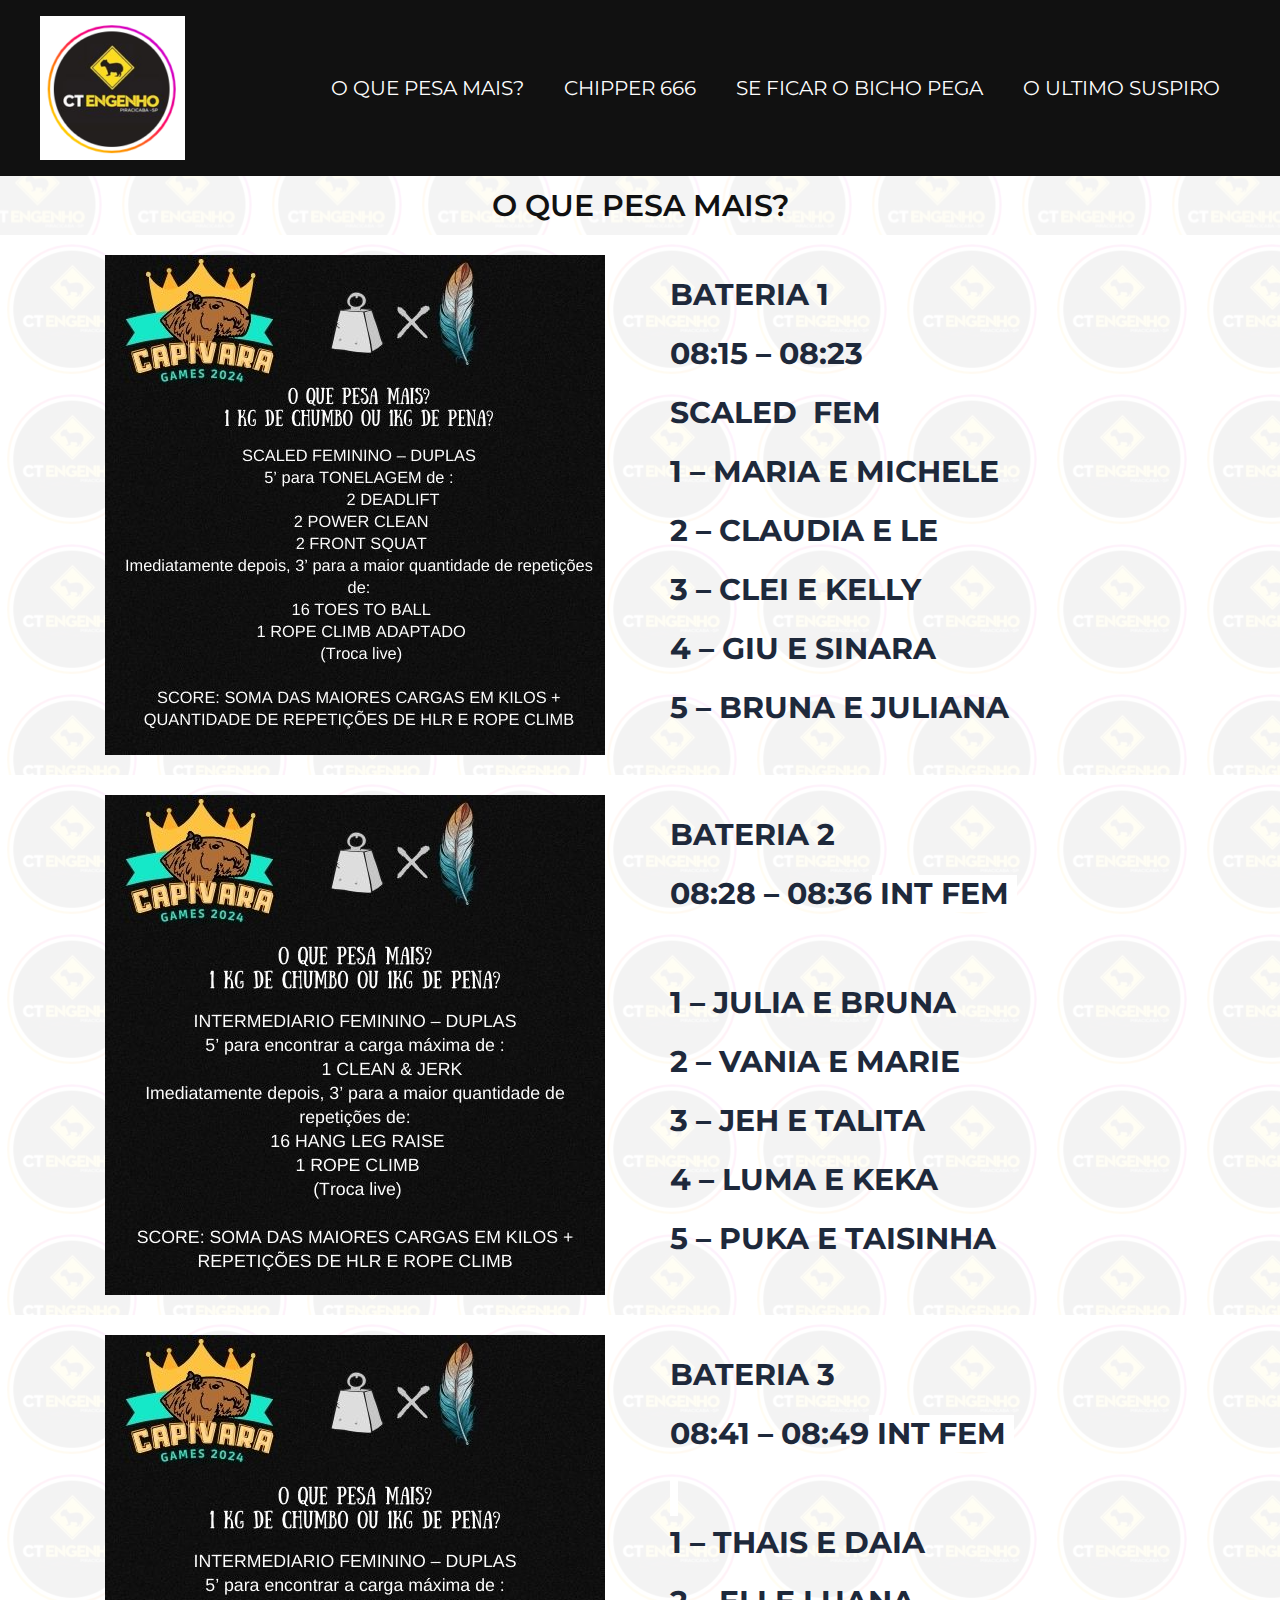
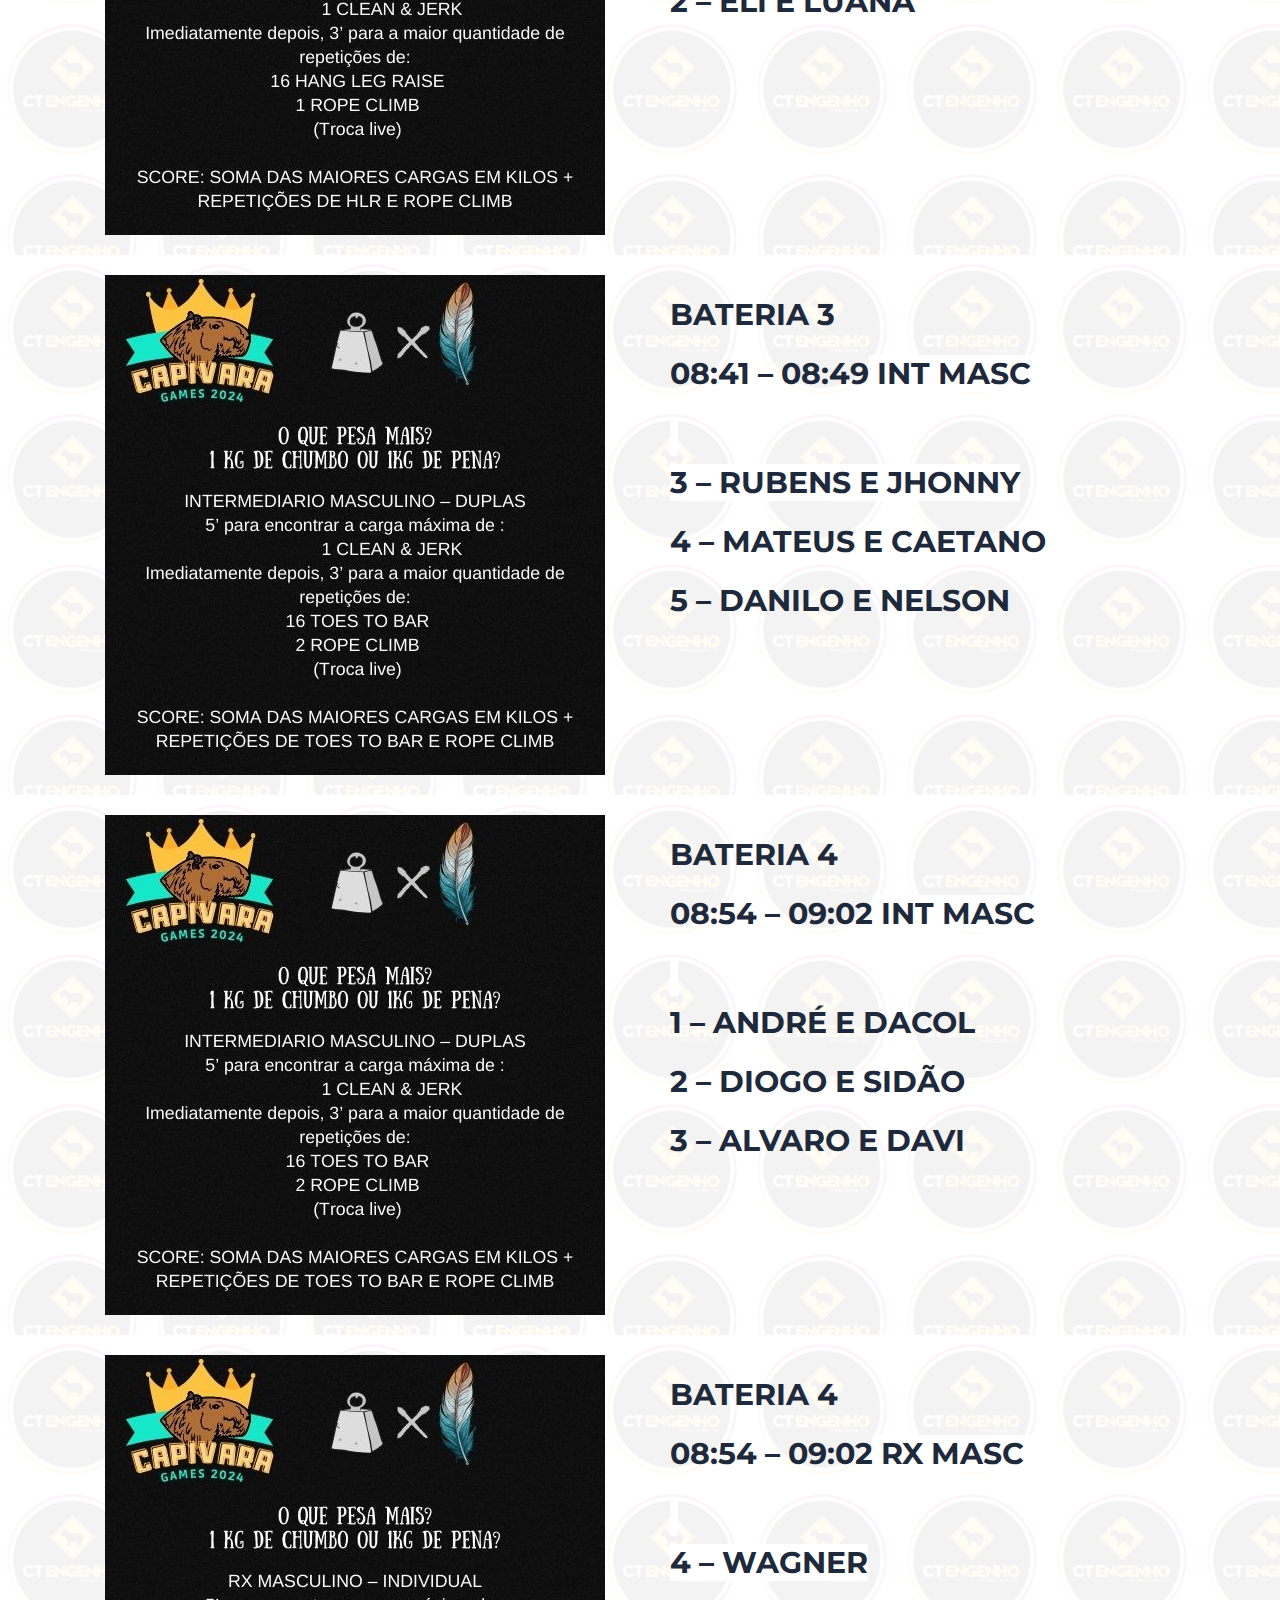
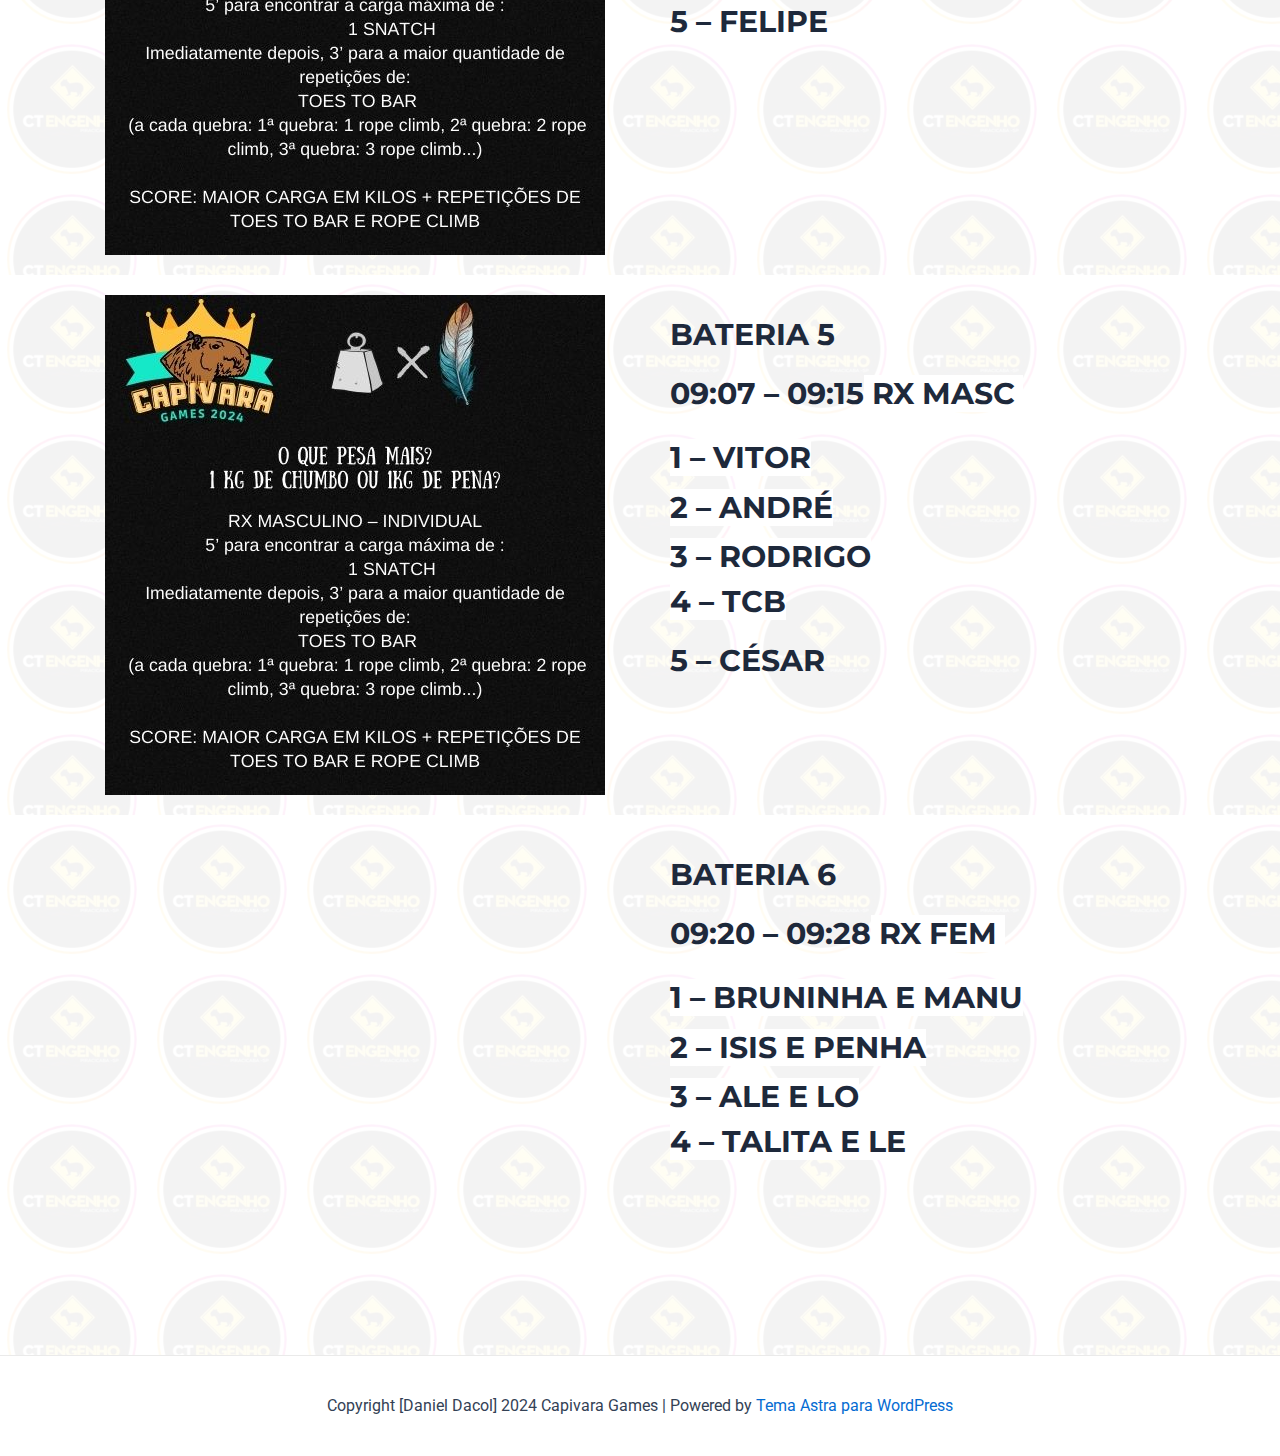
==== localhost:8080/index.html @ 587ab788 "static 2" ====
<!DOCTYPE html>
<html lang="pt-BR">
<head>
<meta charset="UTF-8">
<meta name="viewport" content="width=device-width, initial-scale=1">
	 <link rel="profile" href="https://gmpg.org/xfn/11"> 
	 <title>Capivara Games</title>
<meta name='robots' content='max-image-preview:large' />
<link rel='dns-prefetch' href='http://fonts.googleapis.com/' />
<link rel="alternate" type="application/rss+xml" title="Feed para Capivara Games &raquo;" href="index.html%3Ffeed=rss2" />
<link rel="alternate" type="application/rss+xml" title="Feed de comentários para Capivara Games &raquo;" href="index.html%3Ffeed=comments-rss2" />
<script>
window._wpemojiSettings = {"baseUrl":"https:\/\/s.w.org\/images\/core\/emoji\/15.0.3\/72x72\/","ext":".png","svgUrl":"https:\/\/s.w.org\/images\/core\/emoji\/15.0.3\/svg\/","svgExt":".svg","source":{"concatemoji":"http:\/\/localhost:8080\/wp-includes\/js\/wp-emoji-release.min.js?ver=6.5.3"}};
/*! This file is auto-generated */
!function(i,n){var o,s,e;function c(e){try{var t={supportTests:e,timestamp:(new Date).valueOf()};sessionStorage.setItem(o,JSON.stringify(t))}catch(e){}}function p(e,t,n){e.clearRect(0,0,e.canvas.width,e.canvas.height),e.fillText(t,0,0);var t=new Uint32Array(e.getImageData(0,0,e.canvas.width,e.canvas.height).data),r=(e.clearRect(0,0,e.canvas.width,e.canvas.height),e.fillText(n,0,0),new Uint32Array(e.getImageData(0,0,e.canvas.width,e.canvas.height).data));return t.every(function(e,t){return e===r[t]})}function u(e,t,n){switch(t){case"flag":return n(e,"\ud83c\udff3\ufe0f\u200d\u26a7\ufe0f","\ud83c\udff3\ufe0f\u200b\u26a7\ufe0f")?!1:!n(e,"\ud83c\uddfa\ud83c\uddf3","\ud83c\uddfa\u200b\ud83c\uddf3")&&!n(e,"\ud83c\udff4\udb40\udc67\udb40\udc62\udb40\udc65\udb40\udc6e\udb40\udc67\udb40\udc7f","\ud83c\udff4\u200b\udb40\udc67\u200b\udb40\udc62\u200b\udb40\udc65\u200b\udb40\udc6e\u200b\udb40\udc67\u200b\udb40\udc7f");case"emoji":return!n(e,"\ud83d\udc26\u200d\u2b1b","\ud83d\udc26\u200b\u2b1b")}return!1}function f(e,t,n){var r="undefined"!=typeof WorkerGlobalScope&&self instanceof WorkerGlobalScope?new OffscreenCanvas(300,150):i.createElement("canvas"),a=r.getContext("2d",{willReadFrequently:!0}),o=(a.textBaseline="top",a.font="600 32px Arial",{});return e.forEach(function(e){o[e]=t(a,e,n)}),o}function t(e){var t=i.createElement("script");t.src=e,t.defer=!0,i.head.appendChild(t)}"undefined"!=typeof Promise&&(o="wpEmojiSettingsSupports",s=["flag","emoji"],n.supports={everything:!0,everythingExceptFlag:!0},e=new Promise(function(e){i.addEventListener("DOMContentLoaded",e,{once:!0})}),new Promise(function(t){var n=function(){try{var e=JSON.parse(sessionStorage.getItem(o));if("object"==typeof e&&"number"==typeof e.timestamp&&(new Date).valueOf()<e.timestamp+604800&&"object"==typeof e.supportTests)return e.supportTests}catch(e){}return null}();if(!n){if("undefined"!=typeof Worker&&"undefined"!=typeof OffscreenCanvas&&"undefined"!=typeof URL&&URL.createObjectURL&&"undefined"!=typeof Blob)try{var e="postMessage("+f.toString()+"("+[JSON.stringify(s),u.toString(),p.toString()].join(",")+"));",r=new Blob([e],{type:"text/javascript"}),a=new Worker(URL.createObjectURL(r),{name:"wpTestEmojiSupports"});return void(a.onmessage=function(e){c(n=e.data),a.terminate(),t(n)})}catch(e){}c(n=f(s,u,p))}t(n)}).then(function(e){for(var t in e)n.supports[t]=e[t],n.supports.everything=n.supports.everything&&n.supports[t],"flag"!==t&&(n.supports.everythingExceptFlag=n.supports.everythingExceptFlag&&n.supports[t]);n.supports.everythingExceptFlag=n.supports.everythingExceptFlag&&!n.supports.flag,n.DOMReady=!1,n.readyCallback=function(){n.DOMReady=!0}}).then(function(){return e}).then(function(){var e;n.supports.everything||(n.readyCallback(),(e=n.source||{}).concatemoji?t(e.concatemoji):e.wpemoji&&e.twemoji&&(t(e.twemoji),t(e.wpemoji)))}))}((window,document),window._wpemojiSettings);
</script>
<link rel='stylesheet' id='astra-theme-css-css' href='wp-content/themes/astra/assets/css/minified/main.min.css%3Fver=4.6.14.css' media='all' />
<style id='astra-theme-css-inline-css'>
:root{--ast-post-nav-space:0;--ast-container-default-xlg-padding:2.5em;--ast-container-default-lg-padding:2.5em;--ast-container-default-slg-padding:2em;--ast-container-default-md-padding:2.5em;--ast-container-default-sm-padding:2.5em;--ast-container-default-xs-padding:2.4em;--ast-container-default-xxs-padding:1.8em;--ast-code-block-background:#ECEFF3;--ast-comment-inputs-background:#F9FAFB;--ast-normal-container-width:1200px;--ast-narrow-container-width:750px;--ast-blog-title-font-weight:600;--ast-blog-meta-weight:600;}html{font-size:100%;}a{color:var(--ast-global-color-0);}a:hover,a:focus{color:var(--ast-global-color-1);}body,button,input,select,textarea,.ast-button,.ast-custom-button{font-family:-apple-system,BlinkMacSystemFont,Segoe UI,Roboto,Oxygen-Sans,Ubuntu,Cantarell,Helvetica Neue,sans-serif;font-weight:400;font-size:16px;font-size:1rem;line-height:var(--ast-body-line-height,1.65);}blockquote{color:var(--ast-global-color-3);}h1,.entry-content h1,h2,.entry-content h2,h3,.entry-content h3,h4,.entry-content h4,h5,.entry-content h5,h6,.entry-content h6,.site-title,.site-title a{font-weight:600;}.site-title{font-size:26px;font-size:1.625rem;display:none;}header .custom-logo-link img{max-width:145px;}.astra-logo-svg{width:145px;}.site-header .site-description{font-size:15px;font-size:0.9375rem;display:none;}.entry-title{font-size:20px;font-size:1.25rem;}.ast-blog-single-element.ast-taxonomy-container a{font-size:14px;font-size:0.875rem;}.ast-blog-meta-container{font-size:13px;font-size:0.8125rem;}.archive .ast-article-post .ast-article-inner,.blog .ast-article-post .ast-article-inner,.archive .ast-article-post .ast-article-inner:hover,.blog .ast-article-post .ast-article-inner:hover{border-top-left-radius:6px;border-top-right-radius:6px;border-bottom-right-radius:6px;border-bottom-left-radius:6px;overflow:hidden;}h1,.entry-content h1{font-size:36px;font-size:2.25rem;font-weight:600;line-height:1.4em;}h2,.entry-content h2{font-size:30px;font-size:1.875rem;font-weight:600;line-height:1.3em;}h3,.entry-content h3{font-size:24px;font-size:1.5rem;font-weight:600;line-height:1.3em;}h4,.entry-content h4{font-size:20px;font-size:1.25rem;line-height:1.2em;font-weight:600;}h5,.entry-content h5{font-size:18px;font-size:1.125rem;line-height:1.2em;font-weight:600;}h6,.entry-content h6{font-size:16px;font-size:1rem;line-height:1.25em;font-weight:600;}::selection{background-color:var(--ast-global-color-0);color:#ffffff;}body,h1,.entry-title a,.entry-content h1,h2,.entry-content h2,h3,.entry-content h3,h4,.entry-content h4,h5,.entry-content h5,h6,.entry-content h6{color:var(--ast-global-color-3);}.tagcloud a:hover,.tagcloud a:focus,.tagcloud a.current-item{color:#ffffff;border-color:var(--ast-global-color-0);background-color:var(--ast-global-color-0);}input:focus,input[type="text"]:focus,input[type="email"]:focus,input[type="url"]:focus,input[type="password"]:focus,input[type="reset"]:focus,input[type="search"]:focus,textarea:focus{border-color:var(--ast-global-color-0);}input[type="radio"]:checked,input[type=reset],input[type="checkbox"]:checked,input[type="checkbox"]:hover:checked,input[type="checkbox"]:focus:checked,input[type=range]::-webkit-slider-thumb{border-color:var(--ast-global-color-0);background-color:var(--ast-global-color-0);box-shadow:none;}.site-footer a:hover + .post-count,.site-footer a:focus + .post-count{background:var(--ast-global-color-0);border-color:var(--ast-global-color-0);}.single .nav-links .nav-previous,.single .nav-links .nav-next{color:var(--ast-global-color-0);}.entry-meta,.entry-meta *{line-height:1.45;color:var(--ast-global-color-0);font-weight:600;}.entry-meta a:not(.ast-button):hover,.entry-meta a:not(.ast-button):hover *,.entry-meta a:not(.ast-button):focus,.entry-meta a:not(.ast-button):focus *,.page-links > .page-link,.page-links .page-link:hover,.post-navigation a:hover{color:var(--ast-global-color-1);}#cat option,.secondary .calendar_wrap thead a,.secondary .calendar_wrap thead a:visited{color:var(--ast-global-color-0);}.secondary .calendar_wrap #today,.ast-progress-val span{background:var(--ast-global-color-0);}.secondary a:hover + .post-count,.secondary a:focus + .post-count{background:var(--ast-global-color-0);border-color:var(--ast-global-color-0);}.calendar_wrap #today > a{color:#ffffff;}.page-links .page-link,.single .post-navigation a{color:var(--ast-global-color-3);}.ast-search-menu-icon .search-form button.search-submit{padding:0 4px;}.ast-search-menu-icon form.search-form{padding-right:0;}.ast-search-menu-icon.slide-search input.search-field{width:0;}.ast-header-search .ast-search-menu-icon.ast-dropdown-active .search-form,.ast-header-search .ast-search-menu-icon.ast-dropdown-active .search-field:focus{transition:all 0.2s;}.search-form input.search-field:focus{outline:none;}.ast-search-menu-icon .search-form button.search-submit:focus,.ast-theme-transparent-header .ast-header-search .ast-dropdown-active .ast-icon,.ast-theme-transparent-header .ast-inline-search .search-field:focus .ast-icon{color:var(--ast-global-color-1);}.ast-header-search .slide-search .search-form{border:2px solid var(--ast-global-color-0);}.ast-header-search .slide-search .search-field{background-color:#fff;}.ast-archive-title{color:var(--ast-global-color-2);}.widget-title,.widget .wp-block-heading{font-size:22px;font-size:1.375rem;color:var(--ast-global-color-2);}.ast-single-post .entry-content a,.ast-comment-content a:not(.ast-comment-edit-reply-wrap a){text-decoration:underline;}.ast-single-post .elementor-button-wrapper .elementor-button,.ast-single-post .entry-content .uagb-tab a,.ast-single-post .entry-content .uagb-ifb-cta a,.ast-single-post .entry-content .uabb-module-content a,.ast-single-post .entry-content .uagb-post-grid a,.ast-single-post .entry-content .uagb-timeline a,.ast-single-post .entry-content .uagb-toc__wrap a,.ast-single-post .entry-content .uagb-taxomony-box a,.ast-single-post .entry-content .woocommerce a,.entry-content .wp-block-latest-posts > li > a,.ast-single-post .entry-content .wp-block-file__button,li.ast-post-filter-single,.ast-single-post .ast-comment-content .comment-reply-link,.ast-single-post .ast-comment-content .comment-edit-link{text-decoration:none;}.ast-search-menu-icon.slide-search a:focus-visible:focus-visible,.astra-search-icon:focus-visible,#close:focus-visible,a:focus-visible,.ast-menu-toggle:focus-visible,.site .skip-link:focus-visible,.wp-block-loginout input:focus-visible,.wp-block-search.wp-block-search__button-inside .wp-block-search__inside-wrapper,.ast-header-navigation-arrow:focus-visible,.woocommerce .wc-proceed-to-checkout > .checkout-button:focus-visible,.woocommerce .woocommerce-MyAccount-navigation ul li a:focus-visible,.ast-orders-table__row .ast-orders-table__cell:focus-visible,.woocommerce .woocommerce-order-details .order-again > .button:focus-visible,.woocommerce .woocommerce-message a.button.wc-forward:focus-visible,.woocommerce #minus_qty:focus-visible,.woocommerce #plus_qty:focus-visible,a#ast-apply-coupon:focus-visible,.woocommerce .woocommerce-info a:focus-visible,.woocommerce .astra-shop-summary-wrap a:focus-visible,.woocommerce a.wc-forward:focus-visible,#ast-apply-coupon:focus-visible,.woocommerce-js .woocommerce-mini-cart-item a.remove:focus-visible,#close:focus-visible,.button.search-submit:focus-visible,#search_submit:focus,.normal-search:focus-visible,.ast-header-account-wrap:focus-visible{outline-style:dotted;outline-color:inherit;outline-width:thin;}input:focus,input[type="text"]:focus,input[type="email"]:focus,input[type="url"]:focus,input[type="password"]:focus,input[type="reset"]:focus,input[type="search"]:focus,input[type="number"]:focus,textarea:focus,.wp-block-search__input:focus,[data-section="section-header-mobile-trigger"] .ast-button-wrap .ast-mobile-menu-trigger-minimal:focus,.ast-mobile-popup-drawer.active .menu-toggle-close:focus,.woocommerce-ordering select.orderby:focus,#ast-scroll-top:focus,#coupon_code:focus,.woocommerce-page #comment:focus,.woocommerce #reviews #respond input#submit:focus,.woocommerce a.add_to_cart_button:focus,.woocommerce .button.single_add_to_cart_button:focus,.woocommerce .woocommerce-cart-form button:focus,.woocommerce .woocommerce-cart-form__cart-item .quantity .qty:focus,.woocommerce .woocommerce-billing-fields .woocommerce-billing-fields__field-wrapper .woocommerce-input-wrapper > .input-text:focus,.woocommerce #order_comments:focus,.woocommerce #place_order:focus,.woocommerce .woocommerce-address-fields .woocommerce-address-fields__field-wrapper .woocommerce-input-wrapper > .input-text:focus,.woocommerce .woocommerce-MyAccount-content form button:focus,.woocommerce .woocommerce-MyAccount-content .woocommerce-EditAccountForm .woocommerce-form-row .woocommerce-Input.input-text:focus,.woocommerce .ast-woocommerce-container .woocommerce-pagination ul.page-numbers li a:focus,body #content .woocommerce form .form-row .select2-container--default .select2-selection--single:focus,#ast-coupon-code:focus,.woocommerce.woocommerce-js .quantity input[type=number]:focus,.woocommerce-js .woocommerce-mini-cart-item .quantity input[type=number]:focus,.woocommerce p#ast-coupon-trigger:focus{border-style:dotted;border-color:inherit;border-width:thin;}input{outline:none;}.ast-logo-title-inline .site-logo-img{padding-right:1em;}.site-logo-img img{ transition:all 0.2s linear;}body .ast-oembed-container *{position:absolute;top:0;width:100%;height:100%;left:0;}body .wp-block-embed-pocket-casts .ast-oembed-container *{position:unset;}.ast-single-post-featured-section + article {margin-top: 2em;}.site-content .ast-single-post-featured-section img {width: 100%;overflow: hidden;object-fit: cover;}.ast-separate-container .site-content .ast-single-post-featured-section + article {margin-top: -80px;z-index: 9;position: relative;border-radius: 4px;}@media (min-width: 922px) {.ast-no-sidebar .site-content .ast-article-image-container--wide {margin-left: -120px;margin-right: -120px;max-width: unset;width: unset;}.ast-left-sidebar .site-content .ast-article-image-container--wide,.ast-right-sidebar .site-content .ast-article-image-container--wide {margin-left: -10px;margin-right: -10px;}.site-content .ast-article-image-container--full {margin-left: calc( -50vw + 50%);margin-right: calc( -50vw + 50%);max-width: 100vw;width: 100vw;}.ast-left-sidebar .site-content .ast-article-image-container--full,.ast-right-sidebar .site-content .ast-article-image-container--full {margin-left: -10px;margin-right: -10px;max-width: inherit;width: auto;}}.site > .ast-single-related-posts-container {margin-top: 0;}@media (min-width: 922px) {.ast-desktop .ast-container--narrow {max-width: var(--ast-narrow-container-width);margin: 0 auto;}}.ast-page-builder-template .hentry {margin: 0;}.ast-page-builder-template .site-content > .ast-container {max-width: 100%;padding: 0;}.ast-page-builder-template .site .site-content #primary {padding: 0;margin: 0;}.ast-page-builder-template .no-results {text-align: center;margin: 4em auto;}.ast-page-builder-template .ast-pagination {padding: 2em;}.ast-page-builder-template .entry-header.ast-no-title.ast-no-thumbnail {margin-top: 0;}.ast-page-builder-template .entry-header.ast-header-without-markup {margin-top: 0;margin-bottom: 0;}.ast-page-builder-template .entry-header.ast-no-title.ast-no-meta {margin-bottom: 0;}.ast-page-builder-template.single .post-navigation {padding-bottom: 2em;}.ast-page-builder-template.single-post .site-content > .ast-container {max-width: 100%;}.ast-page-builder-template .entry-header {margin-top: 2em;margin-left: auto;margin-right: auto;}.ast-page-builder-template .ast-archive-description {margin: 2em auto 0;padding-left: 20px;padding-right: 20px;}.ast-page-builder-template .ast-row {margin-left: 0;margin-right: 0;}.single.ast-page-builder-template .entry-header + .entry-content,.single.ast-page-builder-template .ast-single-entry-banner + .site-content article .entry-content {margin-bottom: 2em;}@media(min-width: 921px) {.ast-page-builder-template.archive.ast-right-sidebar .ast-row article,.ast-page-builder-template.archive.ast-left-sidebar .ast-row article {padding-left: 0;padding-right: 0;}}input[type="text"],input[type="number"],input[type="email"],input[type="url"],input[type="password"],input[type="search"],input[type=reset],input[type=tel],input[type=date],select,textarea{font-size:16px;font-style:normal;font-weight:400;line-height:24px;width:100%;padding:12px 16px;border-radius:4px;box-shadow:0px 1px 2px 0px rgba(0,0,0,0.05);color:var(--ast-form-input-text,#475569);}input[type="text"],input[type="number"],input[type="email"],input[type="url"],input[type="password"],input[type="search"],input[type=reset],input[type=tel],input[type=date],select{height:40px;}input[type="date"]{border-width:1px;border-style:solid;border-color:var(--ast-border-color);}input[type="text"]:focus,input[type="number"]:focus,input[type="email"]:focus,input[type="url"]:focus,input[type="password"]:focus,input[type="search"]:focus,input[type=reset]:focus,input[type="tel"]:focus,input[type="date"]:focus,select:focus,textarea:focus{border-color:#046BD2;box-shadow:none;outline:none;color:var(--ast-form-input-focus-text,#475569);}label,legend{color:#111827;font-size:14px;font-style:normal;font-weight:500;line-height:20px;}select{padding:6px 10px;}fieldset{padding:30px;border-radius:4px;}button,.ast-button,.button,input[type="button"],input[type="reset"],input[type="submit"]{border-radius:4px;box-shadow:0px 1px 2px 0px rgba(0,0,0,0.05);}:root{--ast-comment-inputs-background:#FFF;}::placeholder{color:var(--ast-form-field-color,#9CA3AF);}::-ms-input-placeholder{color:var(--ast-form-field-color,#9CA3AF);}@media (max-width:921.9px){#ast-desktop-header{display:none;}}@media (min-width:922px){#ast-mobile-header{display:none;}}.wp-block-buttons.aligncenter{justify-content:center;}@media (max-width:921px){.ast-theme-transparent-header #primary,.ast-theme-transparent-header #secondary{padding:0;}}@media (max-width:921px){.ast-plain-container.ast-no-sidebar #primary{padding:0;}}.ast-plain-container.ast-no-sidebar #primary{margin-top:0;margin-bottom:0;}.wp-block-button.is-style-outline .wp-block-button__link{border-color:var(--ast-global-color-0);}div.wp-block-button.is-style-outline > .wp-block-button__link:not(.has-text-color),div.wp-block-button.wp-block-button__link.is-style-outline:not(.has-text-color){color:var(--ast-global-color-0);}.wp-block-button.is-style-outline .wp-block-button__link:hover,.wp-block-buttons .wp-block-button.is-style-outline .wp-block-button__link:focus,.wp-block-buttons .wp-block-button.is-style-outline > .wp-block-button__link:not(.has-text-color):hover,.wp-block-buttons .wp-block-button.wp-block-button__link.is-style-outline:not(.has-text-color):hover{color:#ffffff;background-color:var(--ast-global-color-1);border-color:var(--ast-global-color-1);}.post-page-numbers.current .page-link,.ast-pagination .page-numbers.current{color:#ffffff;border-color:var(--ast-global-color-0);background-color:var(--ast-global-color-0);}.wp-block-buttons .wp-block-button.is-style-outline .wp-block-button__link.wp-element-button,.ast-outline-button,.wp-block-uagb-buttons-child .uagb-buttons-repeater.ast-outline-button{border-color:var(--ast-global-color-0);font-family:inherit;font-weight:500;font-size:16px;font-size:1rem;line-height:1em;padding-top:13px;padding-right:30px;padding-bottom:13px;padding-left:30px;}.wp-block-buttons .wp-block-button.is-style-outline > .wp-block-button__link:not(.has-text-color),.wp-block-buttons .wp-block-button.wp-block-button__link.is-style-outline:not(.has-text-color),.ast-outline-button{color:var(--ast-global-color-0);}.wp-block-button.is-style-outline .wp-block-button__link:hover,.wp-block-buttons .wp-block-button.is-style-outline .wp-block-button__link:focus,.wp-block-buttons .wp-block-button.is-style-outline > .wp-block-button__link:not(.has-text-color):hover,.wp-block-buttons .wp-block-button.wp-block-button__link.is-style-outline:not(.has-text-color):hover,.ast-outline-button:hover,.ast-outline-button:focus,.wp-block-uagb-buttons-child .uagb-buttons-repeater.ast-outline-button:hover,.wp-block-uagb-buttons-child .uagb-buttons-repeater.ast-outline-button:focus{color:#ffffff;background-color:var(--ast-global-color-1);border-color:var(--ast-global-color-1);}.ast-single-post .entry-content a.ast-outline-button,.ast-single-post .entry-content .is-style-outline>.wp-block-button__link{text-decoration:none;}.uagb-buttons-repeater.ast-outline-button{border-radius:9999px;}@media (max-width:921px){.wp-block-buttons .wp-block-button.is-style-outline .wp-block-button__link.wp-element-button,.ast-outline-button,.wp-block-uagb-buttons-child .uagb-buttons-repeater.ast-outline-button{padding-top:12px;padding-right:28px;padding-bottom:12px;padding-left:28px;}}@media (max-width:544px){.wp-block-buttons .wp-block-button.is-style-outline .wp-block-button__link.wp-element-button,.ast-outline-button,.wp-block-uagb-buttons-child .uagb-buttons-repeater.ast-outline-button{padding-top:10px;padding-right:24px;padding-bottom:10px;padding-left:24px;}}.entry-content[ast-blocks-layout] > figure{margin-bottom:1em;}h1.widget-title{font-weight:600;}h2.widget-title{font-weight:600;}h3.widget-title{font-weight:600;}#page{display:flex;flex-direction:column;min-height:100vh;}.ast-404-layout-1 h1.page-title{color:var(--ast-global-color-2);}.single .post-navigation a{line-height:1em;height:inherit;}.error-404 .page-sub-title{font-size:1.5rem;font-weight:inherit;}.search .site-content .content-area .search-form{margin-bottom:0;}#page .site-content{flex-grow:1;}.widget{margin-bottom:1.25em;}#secondary li{line-height:1.5em;}#secondary .wp-block-group h2{margin-bottom:0.7em;}#secondary h2{font-size:1.7rem;}.ast-separate-container .ast-article-post,.ast-separate-container .ast-article-single,.ast-separate-container .comment-respond{padding:3em;}.ast-separate-container .ast-article-single .ast-article-single{padding:0;}.ast-article-single .wp-block-post-template-is-layout-grid{padding-left:0;}.ast-separate-container .comments-title,.ast-narrow-container .comments-title{padding:1.5em 2em;}.ast-page-builder-template .comment-form-textarea,.ast-comment-formwrap .ast-grid-common-col{padding:0;}.ast-comment-formwrap{padding:0;display:inline-flex;column-gap:20px;width:100%;margin-left:0;margin-right:0;}.comments-area textarea#comment:focus,.comments-area textarea#comment:active,.comments-area .ast-comment-formwrap input[type="text"]:focus,.comments-area .ast-comment-formwrap input[type="text"]:active {box-shadow:none;outline:none;}.archive.ast-page-builder-template .entry-header{margin-top:2em;}.ast-page-builder-template .ast-comment-formwrap{width:100%;}.entry-title{margin-bottom:0.6em;}.ast-archive-description p{font-size:inherit;font-weight:inherit;line-height:inherit;}.ast-separate-container .ast-comment-list li.depth-1,.hentry{margin-bottom:1.5em;}.site-content section.ast-archive-description{margin-bottom:2em;}@media (min-width:921px){.ast-left-sidebar.ast-page-builder-template #secondary,.archive.ast-right-sidebar.ast-page-builder-template .site-main{padding-left:20px;padding-right:20px;}}@media (max-width:544px){.ast-comment-formwrap.ast-row{column-gap:10px;display:inline-block;}#ast-commentform .ast-grid-common-col{position:relative;width:100%;}}@media (min-width:1201px){.ast-separate-container .ast-article-post,.ast-separate-container .ast-article-single,.ast-separate-container .ast-author-box,.ast-separate-container .ast-404-layout-1,.ast-separate-container .no-results{padding:3em;}}@media (max-width:921px){.ast-separate-container #primary,.ast-separate-container #secondary{padding:1.5em 0;}#primary,#secondary{padding:1.5em 0;margin:0;}.ast-left-sidebar #content > .ast-container{display:flex;flex-direction:column-reverse;width:100%;}}@media (min-width:922px){.ast-separate-container.ast-right-sidebar #primary,.ast-separate-container.ast-left-sidebar #primary{border:0;}.search-no-results.ast-separate-container #primary{margin-bottom:4em;}}.wp-block-button .wp-block-button__link{color:#ffffff;}.wp-block-button .wp-block-button__link:hover,.wp-block-button .wp-block-button__link:focus{color:#ffffff;background-color:var(--ast-global-color-1);border-color:var(--ast-global-color-1);}.elementor-widget-heading h1.elementor-heading-title{line-height:1.4em;}.elementor-widget-heading h2.elementor-heading-title{line-height:1.3em;}.elementor-widget-heading h3.elementor-heading-title{line-height:1.3em;}.elementor-widget-heading h4.elementor-heading-title{line-height:1.2em;}.elementor-widget-heading h5.elementor-heading-title{line-height:1.2em;}.elementor-widget-heading h6.elementor-heading-title{line-height:1.25em;}.wp-block-button .wp-block-button__link,.wp-block-search .wp-block-search__button,body .wp-block-file .wp-block-file__button{border-color:var(--ast-global-color-0);background-color:var(--ast-global-color-0);color:#ffffff;font-family:inherit;font-weight:500;line-height:1em;font-size:16px;font-size:1rem;padding-top:15px;padding-right:30px;padding-bottom:15px;padding-left:30px;}.ast-single-post .entry-content .wp-block-button .wp-block-button__link,.ast-single-post .entry-content .wp-block-search .wp-block-search__button,body .entry-content .wp-block-file .wp-block-file__button{text-decoration:none;}@media (max-width:921px){.wp-block-button .wp-block-button__link,.wp-block-search .wp-block-search__button,body .wp-block-file .wp-block-file__button{padding-top:14px;padding-right:28px;padding-bottom:14px;padding-left:28px;}}@media (max-width:544px){.wp-block-button .wp-block-button__link,.wp-block-search .wp-block-search__button,body .wp-block-file .wp-block-file__button{padding-top:12px;padding-right:24px;padding-bottom:12px;padding-left:24px;}}.menu-toggle,button,.ast-button,.ast-custom-button,.button,input#submit,input[type="button"],input[type="submit"],input[type="reset"],#comments .submit,.search .search-submit,form[CLASS*="wp-block-search__"].wp-block-search .wp-block-search__inside-wrapper .wp-block-search__button,body .wp-block-file .wp-block-file__button,.search .search-submit,.woocommerce-js a.button,.woocommerce button.button,.woocommerce .woocommerce-message a.button,.woocommerce #respond input#submit.alt,.woocommerce input.button.alt,.woocommerce input.button,.woocommerce input.button:disabled,.woocommerce input.button:disabled[disabled],.woocommerce input.button:disabled:hover,.woocommerce input.button:disabled[disabled]:hover,.woocommerce #respond input#submit,.woocommerce button.button.alt.disabled,.wc-block-grid__products .wc-block-grid__product .wp-block-button__link,.wc-block-grid__product-onsale,[CLASS*="wc-block"] button,.woocommerce-js .astra-cart-drawer .astra-cart-drawer-content .woocommerce-mini-cart__buttons .button:not(.checkout):not(.ast-continue-shopping),.woocommerce-js .astra-cart-drawer .astra-cart-drawer-content .woocommerce-mini-cart__buttons a.checkout,.woocommerce button.button.alt.disabled.wc-variation-selection-needed,[CLASS*="wc-block"] .wc-block-components-button{border-style:solid;border-top-width:0;border-right-width:0;border-left-width:0;border-bottom-width:0;color:#ffffff;border-color:var(--ast-global-color-0);background-color:var(--ast-global-color-0);padding-top:15px;padding-right:30px;padding-bottom:15px;padding-left:30px;font-family:inherit;font-weight:500;font-size:16px;font-size:1rem;line-height:1em;}button:focus,.menu-toggle:hover,button:hover,.ast-button:hover,.ast-custom-button:hover .button:hover,.ast-custom-button:hover ,input[type=reset]:hover,input[type=reset]:focus,input#submit:hover,input#submit:focus,input[type="button"]:hover,input[type="button"]:focus,input[type="submit"]:hover,input[type="submit"]:focus,form[CLASS*="wp-block-search__"].wp-block-search .wp-block-search__inside-wrapper .wp-block-search__button:hover,form[CLASS*="wp-block-search__"].wp-block-search .wp-block-search__inside-wrapper .wp-block-search__button:focus,body .wp-block-file .wp-block-file__button:hover,body .wp-block-file .wp-block-file__button:focus,.woocommerce-js a.button:hover,.woocommerce button.button:hover,.woocommerce .woocommerce-message a.button:hover,.woocommerce #respond input#submit:hover,.woocommerce #respond input#submit.alt:hover,.woocommerce input.button.alt:hover,.woocommerce input.button:hover,.woocommerce button.button.alt.disabled:hover,.wc-block-grid__products .wc-block-grid__product .wp-block-button__link:hover,[CLASS*="wc-block"] button:hover,.woocommerce-js .astra-cart-drawer .astra-cart-drawer-content .woocommerce-mini-cart__buttons .button:not(.checkout):not(.ast-continue-shopping):hover,.woocommerce-js .astra-cart-drawer .astra-cart-drawer-content .woocommerce-mini-cart__buttons a.checkout:hover,.woocommerce button.button.alt.disabled.wc-variation-selection-needed:hover,[CLASS*="wc-block"] .wc-block-components-button:hover,[CLASS*="wc-block"] .wc-block-components-button:focus{color:#ffffff;background-color:var(--ast-global-color-1);border-color:var(--ast-global-color-1);}form[CLASS*="wp-block-search__"].wp-block-search .wp-block-search__inside-wrapper .wp-block-search__button.has-icon{padding-top:calc(15px - 3px);padding-right:calc(30px - 3px);padding-bottom:calc(15px - 3px);padding-left:calc(30px - 3px);}@media (max-width:921px){.menu-toggle,button,.ast-button,.ast-custom-button,.button,input#submit,input[type="button"],input[type="submit"],input[type="reset"],#comments .submit,.search .search-submit,form[CLASS*="wp-block-search__"].wp-block-search .wp-block-search__inside-wrapper .wp-block-search__button,body .wp-block-file .wp-block-file__button,.search .search-submit,.woocommerce-js a.button,.woocommerce button.button,.woocommerce .woocommerce-message a.button,.woocommerce #respond input#submit.alt,.woocommerce input.button.alt,.woocommerce input.button,.woocommerce input.button:disabled,.woocommerce input.button:disabled[disabled],.woocommerce input.button:disabled:hover,.woocommerce input.button:disabled[disabled]:hover,.woocommerce #respond input#submit,.woocommerce button.button.alt.disabled,.wc-block-grid__products .wc-block-grid__product .wp-block-button__link,.wc-block-grid__product-onsale,[CLASS*="wc-block"] button,.woocommerce-js .astra-cart-drawer .astra-cart-drawer-content .woocommerce-mini-cart__buttons .button:not(.checkout):not(.ast-continue-shopping),.woocommerce-js .astra-cart-drawer .astra-cart-drawer-content .woocommerce-mini-cart__buttons a.checkout,.woocommerce button.button.alt.disabled.wc-variation-selection-needed,[CLASS*="wc-block"] .wc-block-components-button{padding-top:14px;padding-right:28px;padding-bottom:14px;padding-left:28px;}}@media (max-width:544px){.menu-toggle,button,.ast-button,.ast-custom-button,.button,input#submit,input[type="button"],input[type="submit"],input[type="reset"],#comments .submit,.search .search-submit,form[CLASS*="wp-block-search__"].wp-block-search .wp-block-search__inside-wrapper .wp-block-search__button,body .wp-block-file .wp-block-file__button,.search .search-submit,.woocommerce-js a.button,.woocommerce button.button,.woocommerce .woocommerce-message a.button,.woocommerce #respond input#submit.alt,.woocommerce input.button.alt,.woocommerce input.button,.woocommerce input.button:disabled,.woocommerce input.button:disabled[disabled],.woocommerce input.button:disabled:hover,.woocommerce input.button:disabled[disabled]:hover,.woocommerce #respond input#submit,.woocommerce button.button.alt.disabled,.wc-block-grid__products .wc-block-grid__product .wp-block-button__link,.wc-block-grid__product-onsale,[CLASS*="wc-block"] button,.woocommerce-js .astra-cart-drawer .astra-cart-drawer-content .woocommerce-mini-cart__buttons .button:not(.checkout):not(.ast-continue-shopping),.woocommerce-js .astra-cart-drawer .astra-cart-drawer-content .woocommerce-mini-cart__buttons a.checkout,.woocommerce button.button.alt.disabled.wc-variation-selection-needed,[CLASS*="wc-block"] .wc-block-components-button{padding-top:12px;padding-right:24px;padding-bottom:12px;padding-left:24px;}}@media (max-width:921px){.ast-mobile-header-stack .main-header-bar .ast-search-menu-icon{display:inline-block;}.ast-header-break-point.ast-header-custom-item-outside .ast-mobile-header-stack .main-header-bar .ast-search-icon{margin:0;}.ast-comment-avatar-wrap img{max-width:2.5em;}.ast-comment-meta{padding:0 1.8888em 1.3333em;}}@media (min-width:544px){.ast-container{max-width:100%;}}@media (max-width:544px){.ast-separate-container .ast-article-post,.ast-separate-container .ast-article-single,.ast-separate-container .comments-title,.ast-separate-container .ast-archive-description{padding:1.5em 1em;}.ast-separate-container #content .ast-container{padding-left:0.54em;padding-right:0.54em;}.ast-separate-container .ast-comment-list .bypostauthor{padding:.5em;}.ast-search-menu-icon.ast-dropdown-active .search-field{width:170px;}}.ast-separate-container{background-color:var(--ast-global-color-4);;}@media (max-width:921px){.site-title{display:none;}.site-header .site-description{display:none;}h1,.entry-content h1{font-size:30px;}h2,.entry-content h2{font-size:25px;}h3,.entry-content h3{font-size:20px;}}@media (max-width:544px){.site-title{display:none;}.site-header .site-description{display:none;}h1,.entry-content h1{font-size:30px;}h2,.entry-content h2{font-size:25px;}h3,.entry-content h3{font-size:20px;}}@media (max-width:921px){html{font-size:91.2%;}}@media (max-width:544px){html{font-size:91.2%;}}@media (min-width:922px){.ast-container{max-width:1240px;}}@media (min-width:922px){.site-content .ast-container{display:flex;}}@media (max-width:921px){.site-content .ast-container{flex-direction:column;}}.entry-content h1,.entry-content h2,.entry-content h3,.entry-content h4,.entry-content h5,.entry-content h6{clear:none;}@media (min-width:922px){.main-header-menu .sub-menu .menu-item.ast-left-align-sub-menu:hover > .sub-menu,.main-header-menu .sub-menu .menu-item.ast-left-align-sub-menu.focus > .sub-menu{margin-left:-0px;}}.entry-content li > p{margin-bottom:0;}.site .comments-area{padding-bottom:2em;margin-top:2em;}.wp-block-file {display: flex;align-items: center;flex-wrap: wrap;justify-content: space-between;}.wp-block-pullquote {border: none;}.wp-block-pullquote blockquote::before {content: "\201D";font-family: "Helvetica",sans-serif;display: flex;transform: rotate( 180deg );font-size: 6rem;font-style: normal;line-height: 1;font-weight: bold;align-items: center;justify-content: center;}.has-text-align-right > blockquote::before {justify-content: flex-start;}.has-text-align-left > blockquote::before {justify-content: flex-end;}figure.wp-block-pullquote.is-style-solid-color blockquote {max-width: 100%;text-align: inherit;}html body {--wp--custom--ast-default-block-top-padding: 3em;--wp--custom--ast-default-block-right-padding: 3em;--wp--custom--ast-default-block-bottom-padding: 3em;--wp--custom--ast-default-block-left-padding: 3em;--wp--custom--ast-container-width: 1200px;--wp--custom--ast-content-width-size: 1200px;--wp--custom--ast-wide-width-size: calc(1200px + var(--wp--custom--ast-default-block-left-padding) + var(--wp--custom--ast-default-block-right-padding));}.ast-narrow-container {--wp--custom--ast-content-width-size: 750px;--wp--custom--ast-wide-width-size: 750px;}@media(max-width: 921px) {html body {--wp--custom--ast-default-block-top-padding: 3em;--wp--custom--ast-default-block-right-padding: 2em;--wp--custom--ast-default-block-bottom-padding: 3em;--wp--custom--ast-default-block-left-padding: 2em;}}@media(max-width: 544px) {html body {--wp--custom--ast-default-block-top-padding: 3em;--wp--custom--ast-default-block-right-padding: 1.5em;--wp--custom--ast-default-block-bottom-padding: 3em;--wp--custom--ast-default-block-left-padding: 1.5em;}}.entry-content > .wp-block-group,.entry-content > .wp-block-cover,.entry-content > .wp-block-columns {padding-top: var(--wp--custom--ast-default-block-top-padding);padding-right: var(--wp--custom--ast-default-block-right-padding);padding-bottom: var(--wp--custom--ast-default-block-bottom-padding);padding-left: var(--wp--custom--ast-default-block-left-padding);}.ast-plain-container.ast-no-sidebar .entry-content > .alignfull,.ast-page-builder-template .ast-no-sidebar .entry-content > .alignfull {margin-left: calc( -50vw + 50%);margin-right: calc( -50vw + 50%);max-width: 100vw;width: 100vw;}.ast-plain-container.ast-no-sidebar .entry-content .alignfull .alignfull,.ast-page-builder-template.ast-no-sidebar .entry-content .alignfull .alignfull,.ast-plain-container.ast-no-sidebar .entry-content .alignfull .alignwide,.ast-page-builder-template.ast-no-sidebar .entry-content .alignfull .alignwide,.ast-plain-container.ast-no-sidebar .entry-content .alignwide .alignfull,.ast-page-builder-template.ast-no-sidebar .entry-content .alignwide .alignfull,.ast-plain-container.ast-no-sidebar .entry-content .alignwide .alignwide,.ast-page-builder-template.ast-no-sidebar .entry-content .alignwide .alignwide,.ast-plain-container.ast-no-sidebar .entry-content .wp-block-column .alignfull,.ast-page-builder-template.ast-no-sidebar .entry-content .wp-block-column .alignfull,.ast-plain-container.ast-no-sidebar .entry-content .wp-block-column .alignwide,.ast-page-builder-template.ast-no-sidebar .entry-content .wp-block-column .alignwide {margin-left: auto;margin-right: auto;width: 100%;}[ast-blocks-layout] .wp-block-separator:not(.is-style-dots) {height: 0;}[ast-blocks-layout] .wp-block-separator {margin: 20px auto;}[ast-blocks-layout] .wp-block-separator:not(.is-style-wide):not(.is-style-dots) {max-width: 100px;}[ast-blocks-layout] .wp-block-separator.has-background {padding: 0;}.entry-content[ast-blocks-layout] > * {max-width: var(--wp--custom--ast-content-width-size);margin-left: auto;margin-right: auto;}.entry-content[ast-blocks-layout] > .alignwide {max-width: var(--wp--custom--ast-wide-width-size);}.entry-content[ast-blocks-layout] .alignfull {max-width: none;}.entry-content .wp-block-columns {margin-bottom: 0;}blockquote {margin: 1.5em;border-color: rgba(0,0,0,0.05);}.wp-block-quote:not(.has-text-align-right):not(.has-text-align-center) {border-left: 5px solid rgba(0,0,0,0.05);}.has-text-align-right > blockquote,blockquote.has-text-align-right {border-right: 5px solid rgba(0,0,0,0.05);}.has-text-align-left > blockquote,blockquote.has-text-align-left {border-left: 5px solid rgba(0,0,0,0.05);}.wp-block-site-tagline,.wp-block-latest-posts .read-more {margin-top: 15px;}.wp-block-loginout p label {display: block;}.wp-block-loginout p:not(.login-remember):not(.login-submit) input {width: 100%;}.wp-block-loginout input:focus {border-color: transparent;}.wp-block-loginout input:focus {outline: thin dotted;}.entry-content .wp-block-media-text .wp-block-media-text__content {padding: 0 0 0 8%;}.entry-content .wp-block-media-text.has-media-on-the-right .wp-block-media-text__content {padding: 0 8% 0 0;}.entry-content .wp-block-media-text.has-background .wp-block-media-text__content {padding: 8%;}.entry-content .wp-block-cover:not([class*="background-color"]) .wp-block-cover__inner-container,.entry-content .wp-block-cover:not([class*="background-color"]) .wp-block-cover-image-text,.entry-content .wp-block-cover:not([class*="background-color"]) .wp-block-cover-text,.entry-content .wp-block-cover-image:not([class*="background-color"]) .wp-block-cover__inner-container,.entry-content .wp-block-cover-image:not([class*="background-color"]) .wp-block-cover-image-text,.entry-content .wp-block-cover-image:not([class*="background-color"]) .wp-block-cover-text {color: var(--ast-global-color-5);}.wp-block-loginout .login-remember input {width: 1.1rem;height: 1.1rem;margin: 0 5px 4px 0;vertical-align: middle;}.wp-block-latest-posts > li > *:first-child,.wp-block-latest-posts:not(.is-grid) > li:first-child {margin-top: 0;}.wp-block-search__inside-wrapper .wp-block-search__input {padding: 0 10px;color: var(--ast-global-color-3);background: var(--ast-global-color-5);border-color: var(--ast-border-color);}.wp-block-latest-posts .read-more {margin-bottom: 1.5em;}.wp-block-search__no-button .wp-block-search__inside-wrapper .wp-block-search__input {padding-top: 5px;padding-bottom: 5px;}.wp-block-latest-posts .wp-block-latest-posts__post-date,.wp-block-latest-posts .wp-block-latest-posts__post-author {font-size: 1rem;}.wp-block-latest-posts > li > *,.wp-block-latest-posts:not(.is-grid) > li {margin-top: 12px;margin-bottom: 12px;}.ast-page-builder-template .entry-content[ast-blocks-layout] > *,.ast-page-builder-template .entry-content[ast-blocks-layout] > .alignfull > * {max-width: none;}.ast-page-builder-template .entry-content[ast-blocks-layout] > .alignwide > * {max-width: var(--wp--custom--ast-wide-width-size);}.ast-page-builder-template .entry-content[ast-blocks-layout] > .inherit-container-width > *,.ast-page-builder-template .entry-content[ast-blocks-layout] > * > *,.entry-content[ast-blocks-layout] > .wp-block-cover .wp-block-cover__inner-container {max-width: var(--wp--custom--ast-content-width-size);margin-left: auto;margin-right: auto;}.entry-content[ast-blocks-layout] .wp-block-cover:not(.alignleft):not(.alignright) {width: auto;}@media(max-width: 1200px) {.ast-separate-container .entry-content > .alignfull,.ast-separate-container .entry-content[ast-blocks-layout] > .alignwide,.ast-plain-container .entry-content[ast-blocks-layout] > .alignwide,.ast-plain-container .entry-content .alignfull {margin-left: calc(-1 * min(var(--ast-container-default-xlg-padding),20px)) ;margin-right: calc(-1 * min(var(--ast-container-default-xlg-padding),20px));}}@media(min-width: 1201px) {.ast-separate-container .entry-content > .alignfull {margin-left: calc(-1 * var(--ast-container-default-xlg-padding) );margin-right: calc(-1 * var(--ast-container-default-xlg-padding) );}.ast-separate-container .entry-content[ast-blocks-layout] > .alignwide,.ast-plain-container .entry-content[ast-blocks-layout] > .alignwide {margin-left: calc(-1 * var(--wp--custom--ast-default-block-left-padding) );margin-right: calc(-1 * var(--wp--custom--ast-default-block-right-padding) );}}@media(min-width: 921px) {.ast-separate-container .entry-content .wp-block-group.alignwide:not(.inherit-container-width) > :where(:not(.alignleft):not(.alignright)),.ast-plain-container .entry-content .wp-block-group.alignwide:not(.inherit-container-width) > :where(:not(.alignleft):not(.alignright)) {max-width: calc( var(--wp--custom--ast-content-width-size) + 80px );}.ast-plain-container.ast-right-sidebar .entry-content[ast-blocks-layout] .alignfull,.ast-plain-container.ast-left-sidebar .entry-content[ast-blocks-layout] .alignfull {margin-left: -60px;margin-right: -60px;}}@media(min-width: 544px) {.entry-content > .alignleft {margin-right: 20px;}.entry-content > .alignright {margin-left: 20px;}}@media (max-width:544px){.wp-block-columns .wp-block-column:not(:last-child){margin-bottom:20px;}.wp-block-latest-posts{margin:0;}}@media( max-width: 600px ) {.entry-content .wp-block-media-text .wp-block-media-text__content,.entry-content .wp-block-media-text.has-media-on-the-right .wp-block-media-text__content {padding: 8% 0 0;}.entry-content .wp-block-media-text.has-background .wp-block-media-text__content {padding: 8%;}}.ast-page-builder-template .entry-header {padding-left: 0;}.ast-narrow-container .site-content .wp-block-uagb-image--align-full .wp-block-uagb-image__figure {max-width: 100%;margin-left: auto;margin-right: auto;}.entry-content ul,.entry-content ol {padding: revert;margin: revert;padding-left: 20px;}:root .has-ast-global-color-0-color{color:var(--ast-global-color-0);}:root .has-ast-global-color-0-background-color{background-color:var(--ast-global-color-0);}:root .wp-block-button .has-ast-global-color-0-color{color:var(--ast-global-color-0);}:root .wp-block-button .has-ast-global-color-0-background-color{background-color:var(--ast-global-color-0);}:root .has-ast-global-color-1-color{color:var(--ast-global-color-1);}:root .has-ast-global-color-1-background-color{background-color:var(--ast-global-color-1);}:root .wp-block-button .has-ast-global-color-1-color{color:var(--ast-global-color-1);}:root .wp-block-button .has-ast-global-color-1-background-color{background-color:var(--ast-global-color-1);}:root .has-ast-global-color-2-color{color:var(--ast-global-color-2);}:root .has-ast-global-color-2-background-color{background-color:var(--ast-global-color-2);}:root .wp-block-button .has-ast-global-color-2-color{color:var(--ast-global-color-2);}:root .wp-block-button .has-ast-global-color-2-background-color{background-color:var(--ast-global-color-2);}:root .has-ast-global-color-3-color{color:var(--ast-global-color-3);}:root .has-ast-global-color-3-background-color{background-color:var(--ast-global-color-3);}:root .wp-block-button .has-ast-global-color-3-color{color:var(--ast-global-color-3);}:root .wp-block-button .has-ast-global-color-3-background-color{background-color:var(--ast-global-color-3);}:root .has-ast-global-color-4-color{color:var(--ast-global-color-4);}:root .has-ast-global-color-4-background-color{background-color:var(--ast-global-color-4);}:root .wp-block-button .has-ast-global-color-4-color{color:var(--ast-global-color-4);}:root .wp-block-button .has-ast-global-color-4-background-color{background-color:var(--ast-global-color-4);}:root .has-ast-global-color-5-color{color:var(--ast-global-color-5);}:root .has-ast-global-color-5-background-color{background-color:var(--ast-global-color-5);}:root .wp-block-button .has-ast-global-color-5-color{color:var(--ast-global-color-5);}:root .wp-block-button .has-ast-global-color-5-background-color{background-color:var(--ast-global-color-5);}:root .has-ast-global-color-6-color{color:var(--ast-global-color-6);}:root .has-ast-global-color-6-background-color{background-color:var(--ast-global-color-6);}:root .wp-block-button .has-ast-global-color-6-color{color:var(--ast-global-color-6);}:root .wp-block-button .has-ast-global-color-6-background-color{background-color:var(--ast-global-color-6);}:root .has-ast-global-color-7-color{color:var(--ast-global-color-7);}:root .has-ast-global-color-7-background-color{background-color:var(--ast-global-color-7);}:root .wp-block-button .has-ast-global-color-7-color{color:var(--ast-global-color-7);}:root .wp-block-button .has-ast-global-color-7-background-color{background-color:var(--ast-global-color-7);}:root .has-ast-global-color-8-color{color:var(--ast-global-color-8);}:root .has-ast-global-color-8-background-color{background-color:var(--ast-global-color-8);}:root .wp-block-button .has-ast-global-color-8-color{color:var(--ast-global-color-8);}:root .wp-block-button .has-ast-global-color-8-background-color{background-color:var(--ast-global-color-8);}:root{--ast-global-color-0:#046bd2;--ast-global-color-1:#045cb4;--ast-global-color-2:#1e293b;--ast-global-color-3:#334155;--ast-global-color-4:#F0F5FA;--ast-global-color-5:#FFFFFF;--ast-global-color-6:#D1D5DB;--ast-global-color-7:#111111;--ast-global-color-8:#111111;}:root {--ast-border-color : var(--ast-global-color-6);}.ast-single-entry-banner {-js-display: flex;display: flex;flex-direction: column;justify-content: center;text-align: center;position: relative;background: #eeeeee;}.ast-single-entry-banner[data-banner-layout="layout-1"] {max-width: 1200px;background: inherit;padding: 20px 0;}.ast-single-entry-banner[data-banner-width-type="custom"] {margin: 0 auto;width: 100%;}.ast-single-entry-banner + .site-content .entry-header {margin-bottom: 0;}.site .ast-author-avatar {--ast-author-avatar-size: ;}a.ast-underline-text {text-decoration: underline;}.ast-container > .ast-terms-link {position: relative;display: block;}a.ast-button.ast-badge-tax {padding: 4px 8px;border-radius: 3px;font-size: inherit;}header.entry-header .entry-title{font-weight:600;font-size:32px;font-size:2rem;}header.entry-header > *:not(:last-child){margin-bottom:10px;}header.entry-header .post-thumb-img-content{text-align:center;}header.entry-header .post-thumb img,.ast-single-post-featured-section.post-thumb img{aspect-ratio:16/9;width:100%;height:100%;}.ast-archive-entry-banner {-js-display: flex;display: flex;flex-direction: column;justify-content: center;text-align: center;position: relative;background: #eeeeee;}.ast-archive-entry-banner[data-banner-width-type="custom"] {margin: 0 auto;width: 100%;}.ast-archive-entry-banner[data-banner-layout="layout-1"] {background: inherit;padding: 20px 0;text-align: left;}body.archive .ast-archive-description{max-width:1200px;width:100%;text-align:left;padding-top:3em;padding-right:3em;padding-bottom:3em;padding-left:3em;}body.archive .ast-archive-description .ast-archive-title,body.archive .ast-archive-description .ast-archive-title *{font-weight:600;font-size:32px;font-size:2rem;}body.archive .ast-archive-description > *:not(:last-child){margin-bottom:10px;}@media (max-width:921px){body.archive .ast-archive-description{text-align:left;}}@media (max-width:544px){body.archive .ast-archive-description{text-align:left;}}.ast-breadcrumbs .trail-browse,.ast-breadcrumbs .trail-items,.ast-breadcrumbs .trail-items li{display:inline-block;margin:0;padding:0;border:none;background:inherit;text-indent:0;text-decoration:none;}.ast-breadcrumbs .trail-browse{font-size:inherit;font-style:inherit;font-weight:inherit;color:inherit;}.ast-breadcrumbs .trail-items{list-style:none;}.trail-items li::after{padding:0 0.3em;content:"\00bb";}.trail-items li:last-of-type::after{display:none;}h1,.entry-content h1,h2,.entry-content h2,h3,.entry-content h3,h4,.entry-content h4,h5,.entry-content h5,h6,.entry-content h6{color:var(--ast-global-color-2);}.entry-title a{color:var(--ast-global-color-2);}@media (max-width:921px){.ast-builder-grid-row-container.ast-builder-grid-row-tablet-3-firstrow .ast-builder-grid-row > *:first-child,.ast-builder-grid-row-container.ast-builder-grid-row-tablet-3-lastrow .ast-builder-grid-row > *:last-child{grid-column:1 / -1;}}@media (max-width:544px){.ast-builder-grid-row-container.ast-builder-grid-row-mobile-3-firstrow .ast-builder-grid-row > *:first-child,.ast-builder-grid-row-container.ast-builder-grid-row-mobile-3-lastrow .ast-builder-grid-row > *:last-child{grid-column:1 / -1;}}.ast-builder-layout-element[data-section="title_tagline"]{display:flex;}@media (max-width:921px){.ast-header-break-point .ast-builder-layout-element[data-section="title_tagline"]{display:flex;}}@media (max-width:544px){.ast-header-break-point .ast-builder-layout-element[data-section="title_tagline"]{display:flex;}}.ast-builder-menu-1{font-family:'Montserrat',sans-serif;font-weight:inherit;}.ast-builder-menu-1 .menu-item > .menu-link{font-size:20px;font-size:1.25rem;color:var(--ast-global-color-5);}.ast-builder-menu-1 .menu-item > .ast-menu-toggle{color:var(--ast-global-color-5);}.ast-builder-menu-1 .menu-item:hover > .menu-link,.ast-builder-menu-1 .inline-on-mobile .menu-item:hover > .ast-menu-toggle{color:#8c8c8c;}.ast-builder-menu-1 .menu-item:hover > .ast-menu-toggle{color:#8c8c8c;}.ast-builder-menu-1 .menu-item.current-menu-item > .menu-link,.ast-builder-menu-1 .inline-on-mobile .menu-item.current-menu-item > .ast-menu-toggle,.ast-builder-menu-1 .current-menu-ancestor > .menu-link{color:var(--ast-global-color-5);}.ast-builder-menu-1 .menu-item.current-menu-item > .ast-menu-toggle{color:var(--ast-global-color-5);}.ast-builder-menu-1 .sub-menu,.ast-builder-menu-1 .inline-on-mobile .sub-menu{border-top-width:2px;border-bottom-width:0px;border-right-width:0px;border-left-width:0px;border-color:var(--ast-global-color-0);border-style:solid;}.ast-builder-menu-1 .main-header-menu > .menu-item > .sub-menu,.ast-builder-menu-1 .main-header-menu > .menu-item > .astra-full-megamenu-wrapper{margin-top:0px;}.ast-desktop .ast-builder-menu-1 .main-header-menu > .menu-item > .sub-menu:before,.ast-desktop .ast-builder-menu-1 .main-header-menu > .menu-item > .astra-full-megamenu-wrapper:before{height:calc( 0px + 5px );}.ast-desktop .ast-builder-menu-1 .menu-item .sub-menu .menu-link{border-style:none;}@media (max-width:921px){.ast-header-break-point .ast-builder-menu-1 .menu-item.menu-item-has-children > .ast-menu-toggle{top:0;}.ast-builder-menu-1 .inline-on-mobile .menu-item.menu-item-has-children > .ast-menu-toggle{right:-15px;}.ast-builder-menu-1 .menu-item-has-children > .menu-link:after{content:unset;}.ast-builder-menu-1 .main-header-menu > .menu-item > .sub-menu,.ast-builder-menu-1 .main-header-menu > .menu-item > .astra-full-megamenu-wrapper{margin-top:0;}}@media (max-width:544px){.ast-header-break-point .ast-builder-menu-1 .menu-item.menu-item-has-children > .ast-menu-toggle{top:0;}.ast-builder-menu-1 .main-header-menu > .menu-item > .sub-menu,.ast-builder-menu-1 .main-header-menu > .menu-item > .astra-full-megamenu-wrapper{margin-top:0;}}.ast-builder-menu-1{display:flex;}@media (max-width:921px){.ast-header-break-point .ast-builder-menu-1{display:flex;}}@media (max-width:544px){.ast-header-break-point .ast-builder-menu-1{display:flex;}}.site-below-footer-wrap{padding-top:20px;padding-bottom:20px;}.site-below-footer-wrap[data-section="section-below-footer-builder"]{background-color:var(--ast-global-color-5);;min-height:60px;border-style:solid;border-width:0px;border-top-width:1px;border-top-color:#eaeaea;}.site-below-footer-wrap[data-section="section-below-footer-builder"] .ast-builder-grid-row{max-width:1200px;min-height:60px;margin-left:auto;margin-right:auto;}.site-below-footer-wrap[data-section="section-below-footer-builder"] .ast-builder-grid-row,.site-below-footer-wrap[data-section="section-below-footer-builder"] .site-footer-section{align-items:center;}.site-below-footer-wrap[data-section="section-below-footer-builder"].ast-footer-row-inline .site-footer-section{display:flex;margin-bottom:0;}.ast-builder-grid-row-full .ast-builder-grid-row{grid-template-columns:1fr;}@media (max-width:921px){.site-below-footer-wrap[data-section="section-below-footer-builder"].ast-footer-row-tablet-inline .site-footer-section{display:flex;margin-bottom:0;}.site-below-footer-wrap[data-section="section-below-footer-builder"].ast-footer-row-tablet-stack .site-footer-section{display:block;margin-bottom:10px;}.ast-builder-grid-row-container.ast-builder-grid-row-tablet-full .ast-builder-grid-row{grid-template-columns:1fr;}}@media (max-width:544px){.site-below-footer-wrap[data-section="section-below-footer-builder"].ast-footer-row-mobile-inline .site-footer-section{display:flex;margin-bottom:0;}.site-below-footer-wrap[data-section="section-below-footer-builder"].ast-footer-row-mobile-stack .site-footer-section{display:block;margin-bottom:10px;}.ast-builder-grid-row-container.ast-builder-grid-row-mobile-full .ast-builder-grid-row{grid-template-columns:1fr;}}.site-below-footer-wrap[data-section="section-below-footer-builder"]{display:grid;}@media (max-width:921px){.ast-header-break-point .site-below-footer-wrap[data-section="section-below-footer-builder"]{display:grid;}}@media (max-width:544px){.ast-header-break-point .site-below-footer-wrap[data-section="section-below-footer-builder"]{display:grid;}}.ast-footer-copyright{text-align:center;}.ast-footer-copyright {color:var(--ast-global-color-3);}@media (max-width:921px){.ast-footer-copyright{text-align:center;}}@media (max-width:544px){.ast-footer-copyright{text-align:center;}}.ast-footer-copyright {font-size:16px;font-size:1rem;}.ast-footer-copyright.ast-builder-layout-element{display:flex;}@media (max-width:921px){.ast-header-break-point .ast-footer-copyright.ast-builder-layout-element{display:flex;}}@media (max-width:544px){.ast-header-break-point .ast-footer-copyright.ast-builder-layout-element{display:flex;}}.footer-widget-area.widget-area.site-footer-focus-item{width:auto;}.elementor-widget-heading .elementor-heading-title{margin:0;}.elementor-page .ast-menu-toggle{color:unset !important;background:unset !important;}.elementor-post.elementor-grid-item.hentry{margin-bottom:0;}.woocommerce div.product .elementor-element.elementor-products-grid .related.products ul.products li.product,.elementor-element .elementor-wc-products .woocommerce[class*='columns-'] ul.products li.product{width:auto;margin:0;float:none;}.elementor-toc__list-wrapper{margin:0;}body .elementor hr{background-color:#ccc;margin:0;}.ast-left-sidebar .elementor-section.elementor-section-stretched,.ast-right-sidebar .elementor-section.elementor-section-stretched{max-width:100%;left:0 !important;}.elementor-posts-container [CLASS*="ast-width-"]{width:100%;}.elementor-template-full-width .ast-container{display:block;}.elementor-screen-only,.screen-reader-text,.screen-reader-text span,.ui-helper-hidden-accessible{top:0 !important;}@media (max-width:544px){.elementor-element .elementor-wc-products .woocommerce[class*="columns-"] ul.products li.product{width:auto;margin:0;}.elementor-element .woocommerce .woocommerce-result-count{float:none;}}.ast-header-break-point .main-header-bar{border-bottom-width:1px;}@media (min-width:922px){.main-header-bar{border-bottom-width:1px;}}.main-header-menu .menu-item, #astra-footer-menu .menu-item, .main-header-bar .ast-masthead-custom-menu-items{-js-display:flex;display:flex;-webkit-box-pack:center;-webkit-justify-content:center;-moz-box-pack:center;-ms-flex-pack:center;justify-content:center;-webkit-box-orient:vertical;-webkit-box-direction:normal;-webkit-flex-direction:column;-moz-box-orient:vertical;-moz-box-direction:normal;-ms-flex-direction:column;flex-direction:column;}.main-header-menu > .menu-item > .menu-link, #astra-footer-menu > .menu-item > .menu-link{height:100%;-webkit-box-align:center;-webkit-align-items:center;-moz-box-align:center;-ms-flex-align:center;align-items:center;-js-display:flex;display:flex;}.ast-header-break-point .main-navigation ul .menu-item .menu-link .icon-arrow:first-of-type svg{top:.2em;margin-top:0px;margin-left:0px;width:.65em;transform:translate(0, -2px) rotateZ(270deg);}.ast-mobile-popup-content .ast-submenu-expanded > .ast-menu-toggle{transform:rotateX(180deg);overflow-y:auto;}@media (min-width:922px){.ast-builder-menu .main-navigation > ul > li:last-child a{margin-right:0;}}.ast-separate-container .ast-article-inner{background-color:var(--ast-global-color-5);;}@media (max-width:921px){.ast-separate-container .ast-article-inner{background-color:var(--ast-global-color-5);;}}@media (max-width:544px){.ast-separate-container .ast-article-inner{background-color:var(--ast-global-color-5);;}}.ast-separate-container .ast-article-single:not(.ast-related-post), .woocommerce.ast-separate-container .ast-woocommerce-container, .ast-separate-container .error-404, .ast-separate-container .no-results, .single.ast-separate-container .site-main .ast-author-meta, .ast-separate-container .related-posts-title-wrapper,.ast-separate-container .comments-count-wrapper, .ast-box-layout.ast-plain-container .site-content,.ast-padded-layout.ast-plain-container .site-content, .ast-separate-container .ast-archive-description, .ast-separate-container .comments-area{background-color:var(--ast-global-color-5);;}@media (max-width:921px){.ast-separate-container .ast-article-single:not(.ast-related-post), .woocommerce.ast-separate-container .ast-woocommerce-container, .ast-separate-container .error-404, .ast-separate-container .no-results, .single.ast-separate-container .site-main .ast-author-meta, .ast-separate-container .related-posts-title-wrapper,.ast-separate-container .comments-count-wrapper, .ast-box-layout.ast-plain-container .site-content,.ast-padded-layout.ast-plain-container .site-content, .ast-separate-container .ast-archive-description{background-color:var(--ast-global-color-5);;}}@media (max-width:544px){.ast-separate-container .ast-article-single:not(.ast-related-post), .woocommerce.ast-separate-container .ast-woocommerce-container, .ast-separate-container .error-404, .ast-separate-container .no-results, .single.ast-separate-container .site-main .ast-author-meta, .ast-separate-container .related-posts-title-wrapper,.ast-separate-container .comments-count-wrapper, .ast-box-layout.ast-plain-container .site-content,.ast-padded-layout.ast-plain-container .site-content, .ast-separate-container .ast-archive-description{background-color:var(--ast-global-color-5);;}}.ast-separate-container.ast-two-container #secondary .widget{background-color:var(--ast-global-color-5);;}@media (max-width:921px){.ast-separate-container.ast-two-container #secondary .widget{background-color:var(--ast-global-color-5);;}}@media (max-width:544px){.ast-separate-container.ast-two-container #secondary .widget{background-color:var(--ast-global-color-5);;}}.ast-plain-container, .ast-page-builder-template{background-color:var(--ast-global-color-5);;}@media (max-width:921px){.ast-plain-container, .ast-page-builder-template{background-color:var(--ast-global-color-5);;}}@media (max-width:544px){.ast-plain-container, .ast-page-builder-template{background-color:var(--ast-global-color-5);;}}
		#ast-scroll-top {
			display: none;
			position: fixed;
			text-align: center;
			cursor: pointer;
			z-index: 99;
			width: 2.1em;
			height: 2.1em;
			line-height: 2.1;
			color: #ffffff;
			border-radius: 2px;
			content: "";
			outline: inherit;
		}
		@media (min-width: 769px) {
			#ast-scroll-top {
				content: "769";
			}
		}
		#ast-scroll-top .ast-icon.icon-arrow svg {
			margin-left: 0px;
			vertical-align: middle;
			transform: translate(0, -20%) rotate(180deg);
			width: 1.6em;
		}
		.ast-scroll-to-top-right {
			right: 30px;
			bottom: 30px;
		}
		.ast-scroll-to-top-left {
			left: 30px;
			bottom: 30px;
		}
	#ast-scroll-top{background-color:var(--ast-global-color-0);font-size:15px;}@media (max-width:921px){#ast-scroll-top .ast-icon.icon-arrow svg{width:1em;}}.ast-mobile-header-content > *,.ast-desktop-header-content > * {padding: 10px 0;height: auto;}.ast-mobile-header-content > *:first-child,.ast-desktop-header-content > *:first-child {padding-top: 10px;}.ast-mobile-header-content > .ast-builder-menu,.ast-desktop-header-content > .ast-builder-menu {padding-top: 0;}.ast-mobile-header-content > *:last-child,.ast-desktop-header-content > *:last-child {padding-bottom: 0;}.ast-mobile-header-content .ast-search-menu-icon.ast-inline-search label,.ast-desktop-header-content .ast-search-menu-icon.ast-inline-search label {width: 100%;}.ast-desktop-header-content .main-header-bar-navigation .ast-submenu-expanded > .ast-menu-toggle::before {transform: rotateX(180deg);}#ast-desktop-header .ast-desktop-header-content,.ast-mobile-header-content .ast-search-icon,.ast-desktop-header-content .ast-search-icon,.ast-mobile-header-wrap .ast-mobile-header-content,.ast-main-header-nav-open.ast-popup-nav-open .ast-mobile-header-wrap .ast-mobile-header-content,.ast-main-header-nav-open.ast-popup-nav-open .ast-desktop-header-content {display: none;}.ast-main-header-nav-open.ast-header-break-point #ast-desktop-header .ast-desktop-header-content,.ast-main-header-nav-open.ast-header-break-point .ast-mobile-header-wrap .ast-mobile-header-content {display: block;}.ast-desktop .ast-desktop-header-content .astra-menu-animation-slide-up > .menu-item > .sub-menu,.ast-desktop .ast-desktop-header-content .astra-menu-animation-slide-up > .menu-item .menu-item > .sub-menu,.ast-desktop .ast-desktop-header-content .astra-menu-animation-slide-down > .menu-item > .sub-menu,.ast-desktop .ast-desktop-header-content .astra-menu-animation-slide-down > .menu-item .menu-item > .sub-menu,.ast-desktop .ast-desktop-header-content .astra-menu-animation-fade > .menu-item > .sub-menu,.ast-desktop .ast-desktop-header-content .astra-menu-animation-fade > .menu-item .menu-item > .sub-menu {opacity: 1;visibility: visible;}.ast-hfb-header.ast-default-menu-enable.ast-header-break-point .ast-mobile-header-wrap .ast-mobile-header-content .main-header-bar-navigation {width: unset;margin: unset;}.ast-mobile-header-content.content-align-flex-end .main-header-bar-navigation .menu-item-has-children > .ast-menu-toggle,.ast-desktop-header-content.content-align-flex-end .main-header-bar-navigation .menu-item-has-children > .ast-menu-toggle {left: calc( 20px - 0.907em);right: auto;}.ast-mobile-header-content .ast-search-menu-icon,.ast-mobile-header-content .ast-search-menu-icon.slide-search,.ast-desktop-header-content .ast-search-menu-icon,.ast-desktop-header-content .ast-search-menu-icon.slide-search {width: 100%;position: relative;display: block;right: auto;transform: none;}.ast-mobile-header-content .ast-search-menu-icon.slide-search .search-form,.ast-mobile-header-content .ast-search-menu-icon .search-form,.ast-desktop-header-content .ast-search-menu-icon.slide-search .search-form,.ast-desktop-header-content .ast-search-menu-icon .search-form {right: 0;visibility: visible;opacity: 1;position: relative;top: auto;transform: none;padding: 0;display: block;overflow: hidden;}.ast-mobile-header-content .ast-search-menu-icon.ast-inline-search .search-field,.ast-mobile-header-content .ast-search-menu-icon .search-field,.ast-desktop-header-content .ast-search-menu-icon.ast-inline-search .search-field,.ast-desktop-header-content .ast-search-menu-icon .search-field {width: 100%;padding-right: 5.5em;}.ast-mobile-header-content .ast-search-menu-icon .search-submit,.ast-desktop-header-content .ast-search-menu-icon .search-submit {display: block;position: absolute;height: 100%;top: 0;right: 0;padding: 0 1em;border-radius: 0;}.ast-hfb-header.ast-default-menu-enable.ast-header-break-point .ast-mobile-header-wrap .ast-mobile-header-content .main-header-bar-navigation ul .sub-menu .menu-link {padding-left: 30px;}.ast-hfb-header.ast-default-menu-enable.ast-header-break-point .ast-mobile-header-wrap .ast-mobile-header-content .main-header-bar-navigation .sub-menu .menu-item .menu-item .menu-link {padding-left: 40px;}.ast-mobile-popup-drawer.active .ast-mobile-popup-inner{background-color:#ffffff;;}.ast-mobile-header-wrap .ast-mobile-header-content, .ast-desktop-header-content{background-color:#ffffff;;}.ast-mobile-popup-content > *, .ast-mobile-header-content > *, .ast-desktop-popup-content > *, .ast-desktop-header-content > *{padding-top:0px;padding-bottom:0px;}.content-align-flex-start .ast-builder-layout-element{justify-content:flex-start;}.content-align-flex-start .main-header-menu{text-align:left;}.ast-mobile-popup-drawer.active .menu-toggle-close{color:#3a3a3a;}.ast-mobile-header-wrap .ast-primary-header-bar,.ast-primary-header-bar .site-primary-header-wrap{min-height:80px;}.ast-desktop .ast-primary-header-bar .main-header-menu > .menu-item{line-height:80px;}.ast-header-break-point #masthead .ast-mobile-header-wrap .ast-primary-header-bar,.ast-header-break-point #masthead .ast-mobile-header-wrap .ast-below-header-bar,.ast-header-break-point #masthead .ast-mobile-header-wrap .ast-above-header-bar{padding-left:20px;padding-right:20px;}.ast-header-break-point .ast-primary-header-bar{border-bottom-width:0px;border-bottom-style:solid;}@media (min-width:922px){.ast-primary-header-bar{border-bottom-width:0px;border-bottom-style:solid;}}.ast-primary-header-bar{background-color:var(--ast-global-color-7);;background-image:none;;}.ast-primary-header-bar{display:block;}@media (max-width:921px){.ast-header-break-point .ast-primary-header-bar{display:grid;}}@media (max-width:544px){.ast-header-break-point .ast-primary-header-bar{display:grid;}}[data-section="section-header-mobile-trigger"] .ast-button-wrap .ast-mobile-menu-trigger-minimal{color:var(--ast-global-color-0);border:none;background:transparent;}[data-section="section-header-mobile-trigger"] .ast-button-wrap .mobile-menu-toggle-icon .ast-mobile-svg{width:20px;height:20px;fill:var(--ast-global-color-0);}[data-section="section-header-mobile-trigger"] .ast-button-wrap .mobile-menu-wrap .mobile-menu{color:var(--ast-global-color-0);}.ast-builder-menu-mobile .main-navigation .main-header-menu .menu-item > .menu-link{color:var(--ast-global-color-3);}.ast-builder-menu-mobile .main-navigation .main-header-menu .menu-item > .ast-menu-toggle{color:var(--ast-global-color-3);}.ast-builder-menu-mobile .main-navigation .menu-item:hover > .menu-link, .ast-builder-menu-mobile .main-navigation .inline-on-mobile .menu-item:hover > .ast-menu-toggle{color:var(--ast-global-color-1);}.ast-builder-menu-mobile .main-navigation .menu-item:hover > .ast-menu-toggle{color:var(--ast-global-color-1);}.ast-builder-menu-mobile .main-navigation .menu-item.current-menu-item > .menu-link, .ast-builder-menu-mobile .main-navigation .inline-on-mobile .menu-item.current-menu-item > .ast-menu-toggle, .ast-builder-menu-mobile .main-navigation .menu-item.current-menu-ancestor > .menu-link, .ast-builder-menu-mobile .main-navigation .menu-item.current-menu-ancestor > .ast-menu-toggle{color:var(--ast-global-color-1);}.ast-builder-menu-mobile .main-navigation .menu-item.current-menu-item > .ast-menu-toggle{color:var(--ast-global-color-1);}.ast-builder-menu-mobile .main-navigation .menu-item.menu-item-has-children > .ast-menu-toggle{top:0;}.ast-builder-menu-mobile .main-navigation .menu-item-has-children > .menu-link:after{content:unset;}.ast-hfb-header .ast-builder-menu-mobile .main-header-menu, .ast-hfb-header .ast-builder-menu-mobile .main-navigation .menu-item .menu-link, .ast-hfb-header .ast-builder-menu-mobile .main-navigation .menu-item .sub-menu .menu-link{border-style:none;}.ast-builder-menu-mobile .main-navigation .menu-item.menu-item-has-children > .ast-menu-toggle{top:0;}@media (max-width:921px){.ast-builder-menu-mobile .main-navigation .main-header-menu .menu-item > .menu-link{color:var(--ast-global-color-3);}.ast-builder-menu-mobile .main-navigation .menu-item > .ast-menu-toggle{color:var(--ast-global-color-3);}.ast-builder-menu-mobile .main-navigation .menu-item:hover > .menu-link, .ast-builder-menu-mobile .main-navigation .inline-on-mobile .menu-item:hover > .ast-menu-toggle{color:var(--ast-global-color-1);background:var(--ast-global-color-4);}.ast-builder-menu-mobile .main-navigation .menu-item:hover > .ast-menu-toggle{color:var(--ast-global-color-1);}.ast-builder-menu-mobile .main-navigation .menu-item.current-menu-item > .menu-link, .ast-builder-menu-mobile .main-navigation .inline-on-mobile .menu-item.current-menu-item > .ast-menu-toggle, .ast-builder-menu-mobile .main-navigation .menu-item.current-menu-ancestor > .menu-link, .ast-builder-menu-mobile .main-navigation .menu-item.current-menu-ancestor > .ast-menu-toggle{color:var(--ast-global-color-1);background:var(--ast-global-color-4);}.ast-builder-menu-mobile .main-navigation .menu-item.current-menu-item > .ast-menu-toggle{color:var(--ast-global-color-1);}.ast-builder-menu-mobile .main-navigation .menu-item.menu-item-has-children > .ast-menu-toggle{top:0;}.ast-builder-menu-mobile .main-navigation .menu-item-has-children > .menu-link:after{content:unset;}.ast-builder-menu-mobile .main-navigation .main-header-menu, .ast-builder-menu-mobile .main-navigation .main-header-menu .sub-menu{background-color:var(--ast-global-color-5);;}}@media (max-width:544px){.ast-builder-menu-mobile .main-navigation .menu-item.menu-item-has-children > .ast-menu-toggle{top:0;}}.ast-builder-menu-mobile .main-navigation{display:block;}@media (max-width:921px){.ast-header-break-point .ast-builder-menu-mobile .main-navigation{display:block;}}@media (max-width:544px){.ast-header-break-point .ast-builder-menu-mobile .main-navigation{display:block;}}:root{--e-global-color-astglobalcolor0:#046bd2;--e-global-color-astglobalcolor1:#045cb4;--e-global-color-astglobalcolor2:#1e293b;--e-global-color-astglobalcolor3:#334155;--e-global-color-astglobalcolor4:#F0F5FA;--e-global-color-astglobalcolor5:#FFFFFF;--e-global-color-astglobalcolor6:#D1D5DB;--e-global-color-astglobalcolor7:#111111;--e-global-color-astglobalcolor8:#111111;}
</style>
<link rel='stylesheet' id='astra-google-fonts-css' href='https://fonts.googleapis.com/css?family=Montserrat%3A400&#038;display=fallback&#038;ver=4.6.14' media='all' />
<style id='wp-emoji-styles-inline-css'>

	img.wp-smiley, img.emoji {
		display: inline !important;
		border: none !important;
		box-shadow: none !important;
		height: 1em !important;
		width: 1em !important;
		margin: 0 0.07em !important;
		vertical-align: -0.1em !important;
		background: none !important;
		padding: 0 !important;
	}
</style>
<style id='global-styles-inline-css'>
body{--wp--preset--color--black: #000000;--wp--preset--color--cyan-bluish-gray: #abb8c3;--wp--preset--color--white: #ffffff;--wp--preset--color--pale-pink: #f78da7;--wp--preset--color--vivid-red: #cf2e2e;--wp--preset--color--luminous-vivid-orange: #ff6900;--wp--preset--color--luminous-vivid-amber: #fcb900;--wp--preset--color--light-green-cyan: #7bdcb5;--wp--preset--color--vivid-green-cyan: #00d084;--wp--preset--color--pale-cyan-blue: #8ed1fc;--wp--preset--color--vivid-cyan-blue: #0693e3;--wp--preset--color--vivid-purple: #9b51e0;--wp--preset--color--ast-global-color-0: var(--ast-global-color-0);--wp--preset--color--ast-global-color-1: var(--ast-global-color-1);--wp--preset--color--ast-global-color-2: var(--ast-global-color-2);--wp--preset--color--ast-global-color-3: var(--ast-global-color-3);--wp--preset--color--ast-global-color-4: var(--ast-global-color-4);--wp--preset--color--ast-global-color-5: var(--ast-global-color-5);--wp--preset--color--ast-global-color-6: var(--ast-global-color-6);--wp--preset--color--ast-global-color-7: var(--ast-global-color-7);--wp--preset--color--ast-global-color-8: var(--ast-global-color-8);--wp--preset--gradient--vivid-cyan-blue-to-vivid-purple: linear-gradient(135deg,rgba(6,147,227,1) 0%,rgb(155,81,224) 100%);--wp--preset--gradient--light-green-cyan-to-vivid-green-cyan: linear-gradient(135deg,rgb(122,220,180) 0%,rgb(0,208,130) 100%);--wp--preset--gradient--luminous-vivid-amber-to-luminous-vivid-orange: linear-gradient(135deg,rgba(252,185,0,1) 0%,rgba(255,105,0,1) 100%);--wp--preset--gradient--luminous-vivid-orange-to-vivid-red: linear-gradient(135deg,rgba(255,105,0,1) 0%,rgb(207,46,46) 100%);--wp--preset--gradient--very-light-gray-to-cyan-bluish-gray: linear-gradient(135deg,rgb(238,238,238) 0%,rgb(169,184,195) 100%);--wp--preset--gradient--cool-to-warm-spectrum: linear-gradient(135deg,rgb(74,234,220) 0%,rgb(151,120,209) 20%,rgb(207,42,186) 40%,rgb(238,44,130) 60%,rgb(251,105,98) 80%,rgb(254,248,76) 100%);--wp--preset--gradient--blush-light-purple: linear-gradient(135deg,rgb(255,206,236) 0%,rgb(152,150,240) 100%);--wp--preset--gradient--blush-bordeaux: linear-gradient(135deg,rgb(254,205,165) 0%,rgb(254,45,45) 50%,rgb(107,0,62) 100%);--wp--preset--gradient--luminous-dusk: linear-gradient(135deg,rgb(255,203,112) 0%,rgb(199,81,192) 50%,rgb(65,88,208) 100%);--wp--preset--gradient--pale-ocean: linear-gradient(135deg,rgb(255,245,203) 0%,rgb(182,227,212) 50%,rgb(51,167,181) 100%);--wp--preset--gradient--electric-grass: linear-gradient(135deg,rgb(202,248,128) 0%,rgb(113,206,126) 100%);--wp--preset--gradient--midnight: linear-gradient(135deg,rgb(2,3,129) 0%,rgb(40,116,252) 100%);--wp--preset--font-size--small: 13px;--wp--preset--font-size--medium: 20px;--wp--preset--font-size--large: 36px;--wp--preset--font-size--x-large: 42px;--wp--preset--spacing--20: 0.44rem;--wp--preset--spacing--30: 0.67rem;--wp--preset--spacing--40: 1rem;--wp--preset--spacing--50: 1.5rem;--wp--preset--spacing--60: 2.25rem;--wp--preset--spacing--70: 3.38rem;--wp--preset--spacing--80: 5.06rem;--wp--preset--shadow--natural: 6px 6px 9px rgba(0, 0, 0, 0.2);--wp--preset--shadow--deep: 12px 12px 50px rgba(0, 0, 0, 0.4);--wp--preset--shadow--sharp: 6px 6px 0px rgba(0, 0, 0, 0.2);--wp--preset--shadow--outlined: 6px 6px 0px -3px rgba(255, 255, 255, 1), 6px 6px rgba(0, 0, 0, 1);--wp--preset--shadow--crisp: 6px 6px 0px rgba(0, 0, 0, 1);}body { margin: 0;--wp--style--global--content-size: var(--wp--custom--ast-content-width-size);--wp--style--global--wide-size: var(--wp--custom--ast-wide-width-size); }.wp-site-blocks > .alignleft { float: left; margin-right: 2em; }.wp-site-blocks > .alignright { float: right; margin-left: 2em; }.wp-site-blocks > .aligncenter { justify-content: center; margin-left: auto; margin-right: auto; }:where(.wp-site-blocks) > * { margin-block-start: 24px; margin-block-end: 0; }:where(.wp-site-blocks) > :first-child:first-child { margin-block-start: 0; }:where(.wp-site-blocks) > :last-child:last-child { margin-block-end: 0; }body { --wp--style--block-gap: 24px; }:where(body .is-layout-flow)  > :first-child:first-child{margin-block-start: 0;}:where(body .is-layout-flow)  > :last-child:last-child{margin-block-end: 0;}:where(body .is-layout-flow)  > *{margin-block-start: 24px;margin-block-end: 0;}:where(body .is-layout-constrained)  > :first-child:first-child{margin-block-start: 0;}:where(body .is-layout-constrained)  > :last-child:last-child{margin-block-end: 0;}:where(body .is-layout-constrained)  > *{margin-block-start: 24px;margin-block-end: 0;}:where(body .is-layout-flex) {gap: 24px;}:where(body .is-layout-grid) {gap: 24px;}body .is-layout-flow > .alignleft{float: left;margin-inline-start: 0;margin-inline-end: 2em;}body .is-layout-flow > .alignright{float: right;margin-inline-start: 2em;margin-inline-end: 0;}body .is-layout-flow > .aligncenter{margin-left: auto !important;margin-right: auto !important;}body .is-layout-constrained > .alignleft{float: left;margin-inline-start: 0;margin-inline-end: 2em;}body .is-layout-constrained > .alignright{float: right;margin-inline-start: 2em;margin-inline-end: 0;}body .is-layout-constrained > .aligncenter{margin-left: auto !important;margin-right: auto !important;}body .is-layout-constrained > :where(:not(.alignleft):not(.alignright):not(.alignfull)){max-width: var(--wp--style--global--content-size);margin-left: auto !important;margin-right: auto !important;}body .is-layout-constrained > .alignwide{max-width: var(--wp--style--global--wide-size);}body .is-layout-flex{display: flex;}body .is-layout-flex{flex-wrap: wrap;align-items: center;}body .is-layout-flex > *{margin: 0;}body .is-layout-grid{display: grid;}body .is-layout-grid > *{margin: 0;}body{padding-top: 0px;padding-right: 0px;padding-bottom: 0px;padding-left: 0px;}a:where(:not(.wp-element-button)){text-decoration: none;}.wp-element-button, .wp-block-button__link{background-color: #32373c;border-width: 0;color: #fff;font-family: inherit;font-size: inherit;line-height: inherit;padding: calc(0.667em + 2px) calc(1.333em + 2px);text-decoration: none;}.has-black-color{color: var(--wp--preset--color--black) !important;}.has-cyan-bluish-gray-color{color: var(--wp--preset--color--cyan-bluish-gray) !important;}.has-white-color{color: var(--wp--preset--color--white) !important;}.has-pale-pink-color{color: var(--wp--preset--color--pale-pink) !important;}.has-vivid-red-color{color: var(--wp--preset--color--vivid-red) !important;}.has-luminous-vivid-orange-color{color: var(--wp--preset--color--luminous-vivid-orange) !important;}.has-luminous-vivid-amber-color{color: var(--wp--preset--color--luminous-vivid-amber) !important;}.has-light-green-cyan-color{color: var(--wp--preset--color--light-green-cyan) !important;}.has-vivid-green-cyan-color{color: var(--wp--preset--color--vivid-green-cyan) !important;}.has-pale-cyan-blue-color{color: var(--wp--preset--color--pale-cyan-blue) !important;}.has-vivid-cyan-blue-color{color: var(--wp--preset--color--vivid-cyan-blue) !important;}.has-vivid-purple-color{color: var(--wp--preset--color--vivid-purple) !important;}.has-ast-global-color-0-color{color: var(--wp--preset--color--ast-global-color-0) !important;}.has-ast-global-color-1-color{color: var(--wp--preset--color--ast-global-color-1) !important;}.has-ast-global-color-2-color{color: var(--wp--preset--color--ast-global-color-2) !important;}.has-ast-global-color-3-color{color: var(--wp--preset--color--ast-global-color-3) !important;}.has-ast-global-color-4-color{color: var(--wp--preset--color--ast-global-color-4) !important;}.has-ast-global-color-5-color{color: var(--wp--preset--color--ast-global-color-5) !important;}.has-ast-global-color-6-color{color: var(--wp--preset--color--ast-global-color-6) !important;}.has-ast-global-color-7-color{color: var(--wp--preset--color--ast-global-color-7) !important;}.has-ast-global-color-8-color{color: var(--wp--preset--color--ast-global-color-8) !important;}.has-black-background-color{background-color: var(--wp--preset--color--black) !important;}.has-cyan-bluish-gray-background-color{background-color: var(--wp--preset--color--cyan-bluish-gray) !important;}.has-white-background-color{background-color: var(--wp--preset--color--white) !important;}.has-pale-pink-background-color{background-color: var(--wp--preset--color--pale-pink) !important;}.has-vivid-red-background-color{background-color: var(--wp--preset--color--vivid-red) !important;}.has-luminous-vivid-orange-background-color{background-color: var(--wp--preset--color--luminous-vivid-orange) !important;}.has-luminous-vivid-amber-background-color{background-color: var(--wp--preset--color--luminous-vivid-amber) !important;}.has-light-green-cyan-background-color{background-color: var(--wp--preset--color--light-green-cyan) !important;}.has-vivid-green-cyan-background-color{background-color: var(--wp--preset--color--vivid-green-cyan) !important;}.has-pale-cyan-blue-background-color{background-color: var(--wp--preset--color--pale-cyan-blue) !important;}.has-vivid-cyan-blue-background-color{background-color: var(--wp--preset--color--vivid-cyan-blue) !important;}.has-vivid-purple-background-color{background-color: var(--wp--preset--color--vivid-purple) !important;}.has-ast-global-color-0-background-color{background-color: var(--wp--preset--color--ast-global-color-0) !important;}.has-ast-global-color-1-background-color{background-color: var(--wp--preset--color--ast-global-color-1) !important;}.has-ast-global-color-2-background-color{background-color: var(--wp--preset--color--ast-global-color-2) !important;}.has-ast-global-color-3-background-color{background-color: var(--wp--preset--color--ast-global-color-3) !important;}.has-ast-global-color-4-background-color{background-color: var(--wp--preset--color--ast-global-color-4) !important;}.has-ast-global-color-5-background-color{background-color: var(--wp--preset--color--ast-global-color-5) !important;}.has-ast-global-color-6-background-color{background-color: var(--wp--preset--color--ast-global-color-6) !important;}.has-ast-global-color-7-background-color{background-color: var(--wp--preset--color--ast-global-color-7) !important;}.has-ast-global-color-8-background-color{background-color: var(--wp--preset--color--ast-global-color-8) !important;}.has-black-border-color{border-color: var(--wp--preset--color--black) !important;}.has-cyan-bluish-gray-border-color{border-color: var(--wp--preset--color--cyan-bluish-gray) !important;}.has-white-border-color{border-color: var(--wp--preset--color--white) !important;}.has-pale-pink-border-color{border-color: var(--wp--preset--color--pale-pink) !important;}.has-vivid-red-border-color{border-color: var(--wp--preset--color--vivid-red) !important;}.has-luminous-vivid-orange-border-color{border-color: var(--wp--preset--color--luminous-vivid-orange) !important;}.has-luminous-vivid-amber-border-color{border-color: var(--wp--preset--color--luminous-vivid-amber) !important;}.has-light-green-cyan-border-color{border-color: var(--wp--preset--color--light-green-cyan) !important;}.has-vivid-green-cyan-border-color{border-color: var(--wp--preset--color--vivid-green-cyan) !important;}.has-pale-cyan-blue-border-color{border-color: var(--wp--preset--color--pale-cyan-blue) !important;}.has-vivid-cyan-blue-border-color{border-color: var(--wp--preset--color--vivid-cyan-blue) !important;}.has-vivid-purple-border-color{border-color: var(--wp--preset--color--vivid-purple) !important;}.has-ast-global-color-0-border-color{border-color: var(--wp--preset--color--ast-global-color-0) !important;}.has-ast-global-color-1-border-color{border-color: var(--wp--preset--color--ast-global-color-1) !important;}.has-ast-global-color-2-border-color{border-color: var(--wp--preset--color--ast-global-color-2) !important;}.has-ast-global-color-3-border-color{border-color: var(--wp--preset--color--ast-global-color-3) !important;}.has-ast-global-color-4-border-color{border-color: var(--wp--preset--color--ast-global-color-4) !important;}.has-ast-global-color-5-border-color{border-color: var(--wp--preset--color--ast-global-color-5) !important;}.has-ast-global-color-6-border-color{border-color: var(--wp--preset--color--ast-global-color-6) !important;}.has-ast-global-color-7-border-color{border-color: var(--wp--preset--color--ast-global-color-7) !important;}.has-ast-global-color-8-border-color{border-color: var(--wp--preset--color--ast-global-color-8) !important;}.has-vivid-cyan-blue-to-vivid-purple-gradient-background{background: var(--wp--preset--gradient--vivid-cyan-blue-to-vivid-purple) !important;}.has-light-green-cyan-to-vivid-green-cyan-gradient-background{background: var(--wp--preset--gradient--light-green-cyan-to-vivid-green-cyan) !important;}.has-luminous-vivid-amber-to-luminous-vivid-orange-gradient-background{background: var(--wp--preset--gradient--luminous-vivid-amber-to-luminous-vivid-orange) !important;}.has-luminous-vivid-orange-to-vivid-red-gradient-background{background: var(--wp--preset--gradient--luminous-vivid-orange-to-vivid-red) !important;}.has-very-light-gray-to-cyan-bluish-gray-gradient-background{background: var(--wp--preset--gradient--very-light-gray-to-cyan-bluish-gray) !important;}.has-cool-to-warm-spectrum-gradient-background{background: var(--wp--preset--gradient--cool-to-warm-spectrum) !important;}.has-blush-light-purple-gradient-background{background: var(--wp--preset--gradient--blush-light-purple) !important;}.has-blush-bordeaux-gradient-background{background: var(--wp--preset--gradient--blush-bordeaux) !important;}.has-luminous-dusk-gradient-background{background: var(--wp--preset--gradient--luminous-dusk) !important;}.has-pale-ocean-gradient-background{background: var(--wp--preset--gradient--pale-ocean) !important;}.has-electric-grass-gradient-background{background: var(--wp--preset--gradient--electric-grass) !important;}.has-midnight-gradient-background{background: var(--wp--preset--gradient--midnight) !important;}.has-small-font-size{font-size: var(--wp--preset--font-size--small) !important;}.has-medium-font-size{font-size: var(--wp--preset--font-size--medium) !important;}.has-large-font-size{font-size: var(--wp--preset--font-size--large) !important;}.has-x-large-font-size{font-size: var(--wp--preset--font-size--x-large) !important;}
.wp-block-navigation a:where(:not(.wp-element-button)){color: inherit;}
.wp-block-pullquote{font-size: 1.5em;line-height: 1.6;}
</style>
<link rel='stylesheet' id='elementor-frontend-css' href='wp-content/plugins/elementor/assets/css/frontend-lite.min.css%3Fver=3.21.6.css' media='all' />
<link rel='stylesheet' id='swiper-css' href='wp-content/plugins/elementor/assets/lib/swiper/v8/css/swiper.min.css%3Fver=8.4.5.css' media='all' />
<link rel='stylesheet' id='elementor-post-22-css' href='wp-content/uploads/elementor/css/post-22.css%3Fver=1716322417.css' media='all' />
<link rel='stylesheet' id='elementor-global-css' href='wp-content/uploads/elementor/css/global.css%3Fver=1716323372.css' media='all' />
<link rel='stylesheet' id='elementor-post-8-css' href='wp-content/uploads/elementor/css/post-8.css%3Fver=1716351229.css' media='all' />
<link rel='stylesheet' id='google-fonts-1-css' href='https://fonts.googleapis.com/css?family=Roboto%3A100%2C100italic%2C200%2C200italic%2C300%2C300italic%2C400%2C400italic%2C500%2C500italic%2C600%2C600italic%2C700%2C700italic%2C800%2C800italic%2C900%2C900italic%7CRoboto+Slab%3A100%2C100italic%2C200%2C200italic%2C300%2C300italic%2C400%2C400italic%2C500%2C500italic%2C600%2C600italic%2C700%2C700italic%2C800%2C800italic%2C900%2C900italic%7CMontserrat%3A100%2C100italic%2C200%2C200italic%2C300%2C300italic%2C400%2C400italic%2C500%2C500italic%2C600%2C600italic%2C700%2C700italic%2C800%2C800italic%2C900%2C900italic&#038;display=swap&#038;ver=6.5.3' media='all' />
<link rel="preconnect" href="https://fonts.gstatic.com/" crossorigin><!--[if IE]>
<script src="http://localhost:8080/wp-content/themes/astra/assets/js/minified/flexibility.min.js?ver=4.6.14" id="astra-flexibility-js"></script>
<script id="astra-flexibility-js-after">
flexibility(document.documentElement);
</script>
<![endif]-->
<link rel="https://api.w.org/" href="index.php%3Frest_route=%252F" /><link rel="alternate" type="application/json" href="index.php%3Frest_route=%252Fwp%252Fv2%252Fpages%252F8" /><link rel="EditURI" type="application/rsd+xml" title="RSD" href="xmlrpc.php%3Frsd" />
<meta name="generator" content="WordPress 6.5.3" />
<link rel="canonical" href="index.html" />
<link rel='shortlink' href='index.html' />
<link rel="alternate" type="application/json+oembed" href="./index.php%3Frest_route=%252Foembed%252F1.0%252Fembed&amp;url=http:%252F%252Flocalhost:8080%252F" />
<link rel="alternate" type="text/xml+oembed" href="./index.php%3Frest_route=%252Foembed%252F1.0%252Fembed&amp;url=http:%252F%252Flocalhost:8080%252F&amp;format=xml" />
<meta name="generator" content="Elementor 3.21.6; features: e_optimized_assets_loading, e_optimized_css_loading, e_font_icon_svg, additional_custom_breakpoints, e_lazyload; settings: css_print_method-external, google_font-enabled, font_display-swap">
			<style>
				.e-con.e-parent:nth-of-type(n+4):not(.e-lazyloaded):not(.e-no-lazyload),
				.e-con.e-parent:nth-of-type(n+4):not(.e-lazyloaded):not(.e-no-lazyload) * {
					background-image: none !important;
				}
				@media screen and (max-height: 1024px) {
					.e-con.e-parent:nth-of-type(n+3):not(.e-lazyloaded):not(.e-no-lazyload),
					.e-con.e-parent:nth-of-type(n+3):not(.e-lazyloaded):not(.e-no-lazyload) * {
						background-image: none !important;
					}
				}
				@media screen and (max-height: 640px) {
					.e-con.e-parent:nth-of-type(n+2):not(.e-lazyloaded):not(.e-no-lazyload),
					.e-con.e-parent:nth-of-type(n+2):not(.e-lazyloaded):not(.e-no-lazyload) * {
						background-image: none !important;
					}
				}
			</style>
			</head>

<body itemtype='https://schema.org/WebPage' itemscope='itemscope' class="home page-template-default page page-id-8 wp-custom-logo ast-desktop ast-page-builder-template ast-no-sidebar astra-4.6.14 ast-single-post ast-inherit-site-logo-transparent ast-hfb-header elementor-default elementor-kit-22 elementor-page elementor-page-8">

<a
	class="skip-link screen-reader-text"
	href="index.html#content"
	role="link"
	title="Ir para o conteúdo">
		Ir para o conteúdo</a>

<div
class="hfeed site" id="page">
			<header
		class="site-header header-main-layout-1 ast-primary-menu-enabled ast-logo-title-inline ast-hide-custom-menu-mobile ast-builder-menu-toggle-icon ast-mobile-header-inline" id="masthead" itemtype="https://schema.org/WPHeader" itemscope="itemscope" itemid="#masthead"		>
			<div id="ast-desktop-header" data-toggle-type="dropdown">
		<div class="ast-main-header-wrap main-header-bar-wrap ">
		<div class="ast-primary-header-bar ast-primary-header main-header-bar site-header-focus-item" data-section="section-primary-header-builder">
						<div class="site-primary-header-wrap ast-builder-grid-row-container site-header-focus-item ast-container" data-section="section-primary-header-builder">
				<div class="ast-builder-grid-row ast-builder-grid-row-has-sides ast-builder-grid-row-no-center">
											<div class="site-header-primary-section-left site-header-section ast-flex site-header-section-left">
									<div class="ast-builder-layout-element ast-flex site-header-focus-item" data-section="title_tagline">
											<div
				class="site-branding ast-site-identity" itemtype="https://schema.org/Organization" itemscope="itemscope"				>
					<span class="site-logo-img"><a href="index.html" class="custom-logo-link" rel="home" aria-current="page"><img width="145" height="144" src="wp-content/uploads/2024/05/cropped-Captura-de-tela-de-2024-05-21-16-44-15-145x144.png" class="custom-logo" alt="Capivara Games" decoding="async" srcset="wp-content/uploads/2024/05/cropped-Captura-de-tela-de-2024-05-21-16-44-15-145x144.png 145w, wp-content/uploads/2024/05/cropped-Captura-de-tela-de-2024-05-21-16-44-15-150x150.png 150w, wp-content/uploads/2024/05/cropped-Captura-de-tela-de-2024-05-21-16-44-15.png 188w" sizes="(max-width: 145px) 100vw, 145px" /></a></span>				</div>
			<!-- .site-branding -->
					</div>
								</div>
																									<div class="site-header-primary-section-right site-header-section ast-flex ast-grid-right-section">
										<div class="ast-builder-menu-1 ast-builder-menu ast-flex ast-builder-menu-1-focus-item ast-builder-layout-element site-header-focus-item" data-section="section-hb-menu-1">
			<div class="ast-main-header-bar-alignment"><div class="main-header-bar-navigation"><nav class="site-navigation ast-flex-grow-1 navigation-accessibility site-header-focus-item" id="primary-site-navigation-desktop" aria-label="Site Navigation: Meu cabeçalho" itemtype="https://schema.org/SiteNavigationElement" itemscope="itemscope"><div class="main-navigation ast-inline-flex"><ul id="ast-hf-menu-1" class="main-header-menu ast-menu-shadow ast-nav-menu ast-flex  submenu-with-border stack-on-mobile"><li id="menu-item-13" class="menu-item menu-item-type-post_type menu-item-object-page menu-item-home current-menu-item page_item page-item-8 current_page_item menu-item-13"><a href="index.html" aria-current="page" class="menu-link">O QUE PESA MAIS?</a></li>
<li id="menu-item-165" class="menu-item menu-item-type-post_type menu-item-object-page menu-item-165"><a href="index.html%3Fp=158.html" class="menu-link">CHIPPER 666</a></li>
<li id="menu-item-166" class="menu-item menu-item-type-post_type menu-item-object-page menu-item-166"><a href="index.html%3Fp=160.html" class="menu-link">SE FICAR O BICHO PEGA</a></li>
<li id="menu-item-167" class="menu-item menu-item-type-post_type menu-item-object-page menu-item-167"><a href="index.html%3Fp=162.html" class="menu-link">O ULTIMO SUSPIRO</a></li>
</ul></div></nav></div></div>		</div>
									</div>
												</div>
					</div>
								</div>
			</div>
	</div> <!-- Main Header Bar Wrap -->
<div id="ast-mobile-header" class="ast-mobile-header-wrap " data-type="dropdown">
		<div class="ast-main-header-wrap main-header-bar-wrap" >
		<div class="ast-primary-header-bar ast-primary-header main-header-bar site-primary-header-wrap site-header-focus-item ast-builder-grid-row-layout-default ast-builder-grid-row-tablet-layout-default ast-builder-grid-row-mobile-layout-default" data-section="section-primary-header-builder">
									<div class="ast-builder-grid-row ast-builder-grid-row-has-sides ast-builder-grid-row-no-center">
													<div class="site-header-primary-section-left site-header-section ast-flex site-header-section-left">
										<div class="ast-builder-layout-element ast-flex site-header-focus-item" data-section="title_tagline">
											<div
				class="site-branding ast-site-identity" itemtype="https://schema.org/Organization" itemscope="itemscope"				>
					<span class="site-logo-img"><a href="index.html" class="custom-logo-link" rel="home" aria-current="page"><img width="145" height="144" src="wp-content/uploads/2024/05/cropped-Captura-de-tela-de-2024-05-21-16-44-15-145x144.png" class="custom-logo" alt="Capivara Games" decoding="async" srcset="wp-content/uploads/2024/05/cropped-Captura-de-tela-de-2024-05-21-16-44-15-145x144.png 145w, wp-content/uploads/2024/05/cropped-Captura-de-tela-de-2024-05-21-16-44-15-150x150.png 150w, wp-content/uploads/2024/05/cropped-Captura-de-tela-de-2024-05-21-16-44-15.png 188w" sizes="(max-width: 145px) 100vw, 145px" /></a></span>				</div>
			<!-- .site-branding -->
					</div>
									</div>
																									<div class="site-header-primary-section-right site-header-section ast-flex ast-grid-right-section">
										<div class="ast-builder-layout-element ast-flex site-header-focus-item" data-section="section-header-mobile-trigger">
						<div class="ast-button-wrap">
				<button type="button" class="menu-toggle main-header-menu-toggle ast-mobile-menu-trigger-minimal"   aria-expanded="false">
					<span class="screen-reader-text">Main Menu</span>
					<span class="mobile-menu-toggle-icon">
						<span class="ahfb-svg-iconset ast-inline-flex svg-baseline"><svg class='ast-mobile-svg ast-menu-svg' fill='currentColor' version='1.1' xmlns='http://www.w3.org/2000/svg' width='24' height='24' viewBox='0 0 24 24'><path d='M3 13h18c0.552 0 1-0.448 1-1s-0.448-1-1-1h-18c-0.552 0-1 0.448-1 1s0.448 1 1 1zM3 7h18c0.552 0 1-0.448 1-1s-0.448-1-1-1h-18c-0.552 0-1 0.448-1 1s0.448 1 1 1zM3 19h18c0.552 0 1-0.448 1-1s-0.448-1-1-1h-18c-0.552 0-1 0.448-1 1s0.448 1 1 1z'></path></svg></span><span class="ahfb-svg-iconset ast-inline-flex svg-baseline"><svg class='ast-mobile-svg ast-close-svg' fill='currentColor' version='1.1' xmlns='http://www.w3.org/2000/svg' width='24' height='24' viewBox='0 0 24 24'><path d='M5.293 6.707l5.293 5.293-5.293 5.293c-0.391 0.391-0.391 1.024 0 1.414s1.024 0.391 1.414 0l5.293-5.293 5.293 5.293c0.391 0.391 1.024 0.391 1.414 0s0.391-1.024 0-1.414l-5.293-5.293 5.293-5.293c0.391-0.391 0.391-1.024 0-1.414s-1.024-0.391-1.414 0l-5.293 5.293-5.293-5.293c-0.391-0.391-1.024-0.391-1.414 0s-0.391 1.024 0 1.414z'></path></svg></span>					</span>
									</button>
			</div>
					</div>
									</div>
											</div>
						</div>
	</div>
				<div class="ast-mobile-header-content content-align-flex-start ">
						<div class="ast-builder-menu-mobile ast-builder-menu ast-builder-menu-mobile-focus-item ast-builder-layout-element site-header-focus-item" data-section="section-header-mobile-menu">
			<div class="ast-main-header-bar-alignment"><div class="main-header-bar-navigation"><nav class="site-navigation" id="ast-mobile-site-navigation" itemtype="https://schema.org/SiteNavigationElement" itemscope="itemscope" class="site-navigation ast-flex-grow-1 navigation-accessibility" aria-label="Navegação do site"><div id="ast-hf-mobile-menu" class="main-navigation"><ul class="main-header-menu ast-nav-menu ast-flex  submenu-with-border astra-menu-animation-fade  stack-on-mobile"><li class="page_item page-item-158 menu-item"><a href="index.html%3Fp=158.html" class="menu-link">CHIPPER 666</a></li><li class="page_item page-item-8 current-menu-item menu-item current-menu-item"><a href="index.html" class="menu-link">O QUE PESA MAIS?</a></li><li class="page_item page-item-162 menu-item"><a href="index.html%3Fp=162.html" class="menu-link">O ULTIMO SUSPIRO</a></li><li class="page_item page-item-2 menu-item"><a href="index.html%3Fpage_id=2.html" class="menu-link">Página de exemplo</a></li><li class="page_item page-item-17 menu-item"><a href="index.html%3Fp=17.html" class="menu-link">Participantes por categoria</a></li><li class="page_item page-item-160 menu-item"><a href="index.html%3Fp=160.html" class="menu-link">SE FICAR O BICHO PEGA</a></li></ul></div></nav></div></div>		</div>
					</div>
			</div>
		</header><!-- #masthead -->
			<div id="content" class="site-content">
		<div class="ast-container">
		

	<div id="primary" class="content-area primary">

		
					<main id="main" class="site-main">
				<article
class="post-8 page type-page status-publish ast-article-single" id="post-8" itemtype="https://schema.org/CreativeWork" itemscope="itemscope">
	
	
	<header class="entry-header ast-no-thumbnail ast-no-title ast-header-without-markup">
			</header> <!-- .entry-header -->


<div class="entry-content clear"
	itemprop="text">

	
			<div data-elementor-type="wp-page" data-elementor-id="8" class="elementor elementor-8">
				<div class="elementor-element elementor-element-dd82115 e-flex e-con-boxed e-con e-parent" data-id="dd82115" data-element_type="container">
					<div class="e-con-inner">
				<div class="elementor-element elementor-element-61fdb01 elementor-widget elementor-widget-heading" data-id="61fdb01" data-element_type="widget" data-widget_type="heading.default">
				<div class="elementor-widget-container">
			<style>/*! elementor - v3.21.0 - 20-05-2024 */
.elementor-heading-title{padding:0;margin:0;line-height:1}.elementor-widget-heading .elementor-heading-title[class*=elementor-size-]>a{color:inherit;font-size:inherit;line-height:inherit}.elementor-widget-heading .elementor-heading-title.elementor-size-small{font-size:15px}.elementor-widget-heading .elementor-heading-title.elementor-size-medium{font-size:19px}.elementor-widget-heading .elementor-heading-title.elementor-size-large{font-size:29px}.elementor-widget-heading .elementor-heading-title.elementor-size-xl{font-size:39px}.elementor-widget-heading .elementor-heading-title.elementor-size-xxl{font-size:59px}</style><h2 class="elementor-heading-title elementor-size-default">O QUE PESA MAIS?</h2>		</div>
				</div>
					</div>
				</div>
		<div class="elementor-element elementor-element-375b41f e-flex e-con-boxed e-con e-parent" data-id="375b41f" data-element_type="container" data-settings="{&quot;background_background&quot;:&quot;classic&quot;}">
					<div class="e-con-inner">
		<div class="elementor-element elementor-element-b885490 e-con-full e-flex e-con e-child" data-id="b885490" data-element_type="container">
				<div class="elementor-element elementor-element-17b8f14 elementor-widget elementor-widget-image" data-id="17b8f14" data-element_type="widget" data-widget_type="image.default">
				<div class="elementor-widget-container">
			<style>/*! elementor - v3.21.0 - 20-05-2024 */
.elementor-widget-image{text-align:center}.elementor-widget-image a{display:inline-block}.elementor-widget-image a img[src$=".svg"]{width:48px}.elementor-widget-image img{vertical-align:middle;display:inline-block}</style>										<img fetchpriority="high" decoding="async" width="500" height="500" src="wp-content/uploads/2024/05/802faf62-47ca-4af2-b1b4-ace7b3415a8c.jpeg" class="attachment-large size-large wp-image-49" alt="SCALED FEM" srcset="wp-content/uploads/2024/05/802faf62-47ca-4af2-b1b4-ace7b3415a8c.jpeg 500w, wp-content/uploads/2024/05/802faf62-47ca-4af2-b1b4-ace7b3415a8c-300x300.jpeg 300w, wp-content/uploads/2024/05/802faf62-47ca-4af2-b1b4-ace7b3415a8c-150x150.jpeg 150w" sizes="(max-width: 500px) 100vw, 500px" />													</div>
				</div>
				</div>
		<div class="elementor-element elementor-element-65976bd e-con-full e-flex e-con e-child" data-id="65976bd" data-element_type="container">
				<div class="elementor-element elementor-element-a0aa0ee elementor-widget__width-initial elementor-widget elementor-widget-text-editor" data-id="a0aa0ee" data-element_type="widget" data-widget_type="text-editor.default">
				<div class="elementor-widget-container">
			<style>/*! elementor - v3.21.0 - 20-05-2024 */
.elementor-widget-text-editor.elementor-drop-cap-view-stacked .elementor-drop-cap{background-color:#69727d;color:#fff}.elementor-widget-text-editor.elementor-drop-cap-view-framed .elementor-drop-cap{color:#69727d;border:3px solid;background-color:transparent}.elementor-widget-text-editor:not(.elementor-drop-cap-view-default) .elementor-drop-cap{margin-top:8px}.elementor-widget-text-editor:not(.elementor-drop-cap-view-default) .elementor-drop-cap-letter{width:1em;height:1em}.elementor-widget-text-editor .elementor-drop-cap{float:left;text-align:center;line-height:1;font-size:50px}.elementor-widget-text-editor .elementor-drop-cap-letter{display:inline-block}</style>				<h2><strong>BATERIA 1 </strong></h2><h2><strong>08:15 &#8211; 08:23</strong></h2><h2><strong> SCALED  FEM</strong></h2><h2><strong>1 &#8211; MARIA E MICHELE</strong></h2><h2><strong>2 &#8211; CLAUDIA E LE </strong></h2><h2><strong>3 &#8211; CLEI E KELLY</strong></h2><h2><strong>4 &#8211; GIU E SINARA</strong></h2><h2><strong>5 &#8211; BRUNA E JULIANA</strong></h2>						</div>
				</div>
				</div>
					</div>
				</div>
		<div class="elementor-element elementor-element-8a1b04d e-flex e-con-boxed e-con e-parent" data-id="8a1b04d" data-element_type="container">
					<div class="e-con-inner">
		<div class="elementor-element elementor-element-0e0241d e-con-full e-flex e-con e-child" data-id="0e0241d" data-element_type="container">
				<div class="elementor-element elementor-element-8ea8641 elementor-widget elementor-widget-image" data-id="8ea8641" data-element_type="widget" data-widget_type="image.default">
				<div class="elementor-widget-container">
													<img decoding="async" width="500" height="500" src="wp-content/uploads/2024/05/75ed495b-6071-4fb6-b096-eb96feb978e5.jpeg" class="attachment-large size-large wp-image-123" alt="interm fem" srcset="wp-content/uploads/2024/05/75ed495b-6071-4fb6-b096-eb96feb978e5.jpeg 500w, wp-content/uploads/2024/05/75ed495b-6071-4fb6-b096-eb96feb978e5-300x300.jpeg 300w, wp-content/uploads/2024/05/75ed495b-6071-4fb6-b096-eb96feb978e5-150x150.jpeg 150w" sizes="(max-width: 500px) 100vw, 500px" />													</div>
				</div>
				</div>
		<div class="elementor-element elementor-element-046e790 e-con-full e-flex e-con e-child" data-id="046e790" data-element_type="container">
				<div class="elementor-element elementor-element-28f8b74 elementor-widget__width-initial elementor-widget elementor-widget-text-editor" data-id="28f8b74" data-element_type="widget" data-widget_type="text-editor.default">
				<div class="elementor-widget-container">
							<h2><strong>BATERIA 2&nbsp;</strong></h2>
<h2><strong>08:28 &#8211; 08:36</strong><strong style="color: var(--ast-global-color-2); font-size: 1.875rem; font-style: inherit; background-color: var(--ast-global-color-5);">&nbsp;INT FEM&nbsp;</strong></h2><div><strong style="color: var(--ast-global-color-2); font-size: 1.875rem; font-style: inherit; background-color: var(--ast-global-color-5);"><br></strong></div>
<h2><strong>1 &#8211; JULIA E BRUNA</strong></h2>
<h2><strong>2 &#8211; VANIA E MARIE&nbsp;</strong></h2>
<h2><strong>3 &#8211; JEH E TALITA</strong></h2>
<h2><strong>4 &#8211; LUMA E KEKA</strong></h2>
<h2><strong>5 &#8211; PUKA E TAISINHA</strong></h2>						</div>
				</div>
				</div>
					</div>
				</div>
		<div class="elementor-element elementor-element-da1ffcd e-flex e-con-boxed e-con e-parent" data-id="da1ffcd" data-element_type="container">
					<div class="e-con-inner">
		<div class="elementor-element elementor-element-e141b1c e-con-full e-flex e-con e-child" data-id="e141b1c" data-element_type="container">
				<div class="elementor-element elementor-element-d78991d elementor-widget elementor-widget-image" data-id="d78991d" data-element_type="widget" data-widget_type="image.default">
				<div class="elementor-widget-container">
													<img decoding="async" width="500" height="500" src="wp-content/uploads/2024/05/75ed495b-6071-4fb6-b096-eb96feb978e5.jpeg" class="attachment-large size-large wp-image-123" alt="interm fem" srcset="wp-content/uploads/2024/05/75ed495b-6071-4fb6-b096-eb96feb978e5.jpeg 500w, wp-content/uploads/2024/05/75ed495b-6071-4fb6-b096-eb96feb978e5-300x300.jpeg 300w, wp-content/uploads/2024/05/75ed495b-6071-4fb6-b096-eb96feb978e5-150x150.jpeg 150w" sizes="(max-width: 500px) 100vw, 500px" />													</div>
				</div>
				</div>
		<div class="elementor-element elementor-element-0ad4647 e-con-full e-flex e-con e-child" data-id="0ad4647" data-element_type="container">
				<div class="elementor-element elementor-element-901d8a9 elementor-widget__width-initial elementor-widget elementor-widget-text-editor" data-id="901d8a9" data-element_type="widget" data-widget_type="text-editor.default">
				<div class="elementor-widget-container">
							<h2><strong>BATERIA 3 </strong></h2><h2><strong>08:41 &#8211; 08:49</strong><strong style="color: var(--ast-global-color-2); font-size: 1.875rem; font-style: inherit; background-color: var(--ast-global-color-5);"> INT FEM </strong></h2><div><strong style="color: var(--ast-global-color-2); font-size: 1.875rem; font-style: inherit; background-color: var(--ast-global-color-5);"> </strong></div><h2><strong>1 &#8211; THAIS E DAIA</strong></h2><h2><strong>2 &#8211; ELI E LUANA </strong></h2><h2> </h2><h2> </h2><h2> </h2>						</div>
				</div>
				</div>
					</div>
				</div>
		<div class="elementor-element elementor-element-331f049 e-flex e-con-boxed e-con e-parent" data-id="331f049" data-element_type="container">
					<div class="e-con-inner">
		<div class="elementor-element elementor-element-b4b7af1 e-con-full e-flex e-con e-child" data-id="b4b7af1" data-element_type="container">
				<div class="elementor-element elementor-element-02d2d70 elementor-widget elementor-widget-image" data-id="02d2d70" data-element_type="widget" data-widget_type="image.default">
				<div class="elementor-widget-container">
													<img loading="lazy" decoding="async" width="500" height="500" src="wp-content/uploads/2024/05/cb8cff5b-dfcd-4c75-9ff8-ce43bf9a8cda.jpeg" class="attachment-large size-large wp-image-44" alt="INTER MASC" srcset="wp-content/uploads/2024/05/cb8cff5b-dfcd-4c75-9ff8-ce43bf9a8cda.jpeg 500w, wp-content/uploads/2024/05/cb8cff5b-dfcd-4c75-9ff8-ce43bf9a8cda-300x300.jpeg 300w, wp-content/uploads/2024/05/cb8cff5b-dfcd-4c75-9ff8-ce43bf9a8cda-150x150.jpeg 150w" sizes="(max-width: 500px) 100vw, 500px" />													</div>
				</div>
				</div>
		<div class="elementor-element elementor-element-0e35e97 e-con-full e-flex e-con e-child" data-id="0e35e97" data-element_type="container">
				<div class="elementor-element elementor-element-4712f29 elementor-widget__width-initial elementor-widget elementor-widget-text-editor" data-id="4712f29" data-element_type="widget" data-widget_type="text-editor.default">
				<div class="elementor-widget-container">
							<h2><strong>BATERIA 3 </strong></h2><h2><strong>08:41 &#8211; 08:49</strong><strong style="color: var(--ast-global-color-2); font-size: 1.875rem; font-style: inherit; background-color: var(--ast-global-color-5);"> INT MASC </strong></h2><div><strong style="color: var(--ast-global-color-2); font-size: 1.875rem; font-style: inherit; background-color: var(--ast-global-color-5);"> </strong></div><h2><strong style="color: var(--ast-global-color-2); font-size: 1.875rem; font-style: inherit; background-color: var(--ast-global-color-5);">3 &#8211; RUBENS E JHONNY</strong></h2><h2><strong>4 &#8211; MATEUS E CAETANO</strong></h2><h2><strong>5 &#8211; DANILO E NELSON</strong></h2>						</div>
				</div>
				</div>
					</div>
				</div>
		<div class="elementor-element elementor-element-14be9d8 e-flex e-con-boxed e-con e-parent" data-id="14be9d8" data-element_type="container">
					<div class="e-con-inner">
		<div class="elementor-element elementor-element-f53259a e-con-full e-flex e-con e-child" data-id="f53259a" data-element_type="container">
				<div class="elementor-element elementor-element-7f4e5b3 elementor-widget elementor-widget-image" data-id="7f4e5b3" data-element_type="widget" data-widget_type="image.default">
				<div class="elementor-widget-container">
													<img loading="lazy" decoding="async" width="500" height="500" src="wp-content/uploads/2024/05/cb8cff5b-dfcd-4c75-9ff8-ce43bf9a8cda.jpeg" class="attachment-large size-large wp-image-44" alt="INTER MASC" srcset="wp-content/uploads/2024/05/cb8cff5b-dfcd-4c75-9ff8-ce43bf9a8cda.jpeg 500w, wp-content/uploads/2024/05/cb8cff5b-dfcd-4c75-9ff8-ce43bf9a8cda-300x300.jpeg 300w, wp-content/uploads/2024/05/cb8cff5b-dfcd-4c75-9ff8-ce43bf9a8cda-150x150.jpeg 150w" sizes="(max-width: 500px) 100vw, 500px" />													</div>
				</div>
				</div>
		<div class="elementor-element elementor-element-4ae3798 e-con-full e-flex e-con e-child" data-id="4ae3798" data-element_type="container">
				<div class="elementor-element elementor-element-6aa3d8b elementor-widget__width-initial elementor-widget elementor-widget-text-editor" data-id="6aa3d8b" data-element_type="widget" data-widget_type="text-editor.default">
				<div class="elementor-widget-container">
							<h2><strong>BATERIA 4 </strong></h2><h2><strong>08:54 &#8211; 09:02</strong><strong style="color: var(--ast-global-color-2); font-size: 1.875rem; font-style: inherit; background-color: var(--ast-global-color-5);"> INT MASC </strong></h2><div><strong style="color: var(--ast-global-color-2); font-size: 1.875rem; font-style: inherit; background-color: var(--ast-global-color-5);"> </strong></div><h2><strong>1 &#8211; ANDRÉ E DACOL</strong></h2><h2><strong>2 &#8211; DIOGO E SIDÃO </strong></h2><h2><strong>3 &#8211; ALVARO E DAVI</strong></h2><h2> </h2><h2> </h2>						</div>
				</div>
				</div>
					</div>
				</div>
		<div class="elementor-element elementor-element-9b182a3 e-flex e-con-boxed e-con e-parent" data-id="9b182a3" data-element_type="container" data-settings="{&quot;background_background&quot;:&quot;classic&quot;}">
					<div class="e-con-inner">
		<div class="elementor-element elementor-element-777e1a0 e-con-full e-flex e-con e-child" data-id="777e1a0" data-element_type="container">
				<div class="elementor-element elementor-element-d7907a7 elementor-widget elementor-widget-image" data-id="d7907a7" data-element_type="widget" data-widget_type="image.default">
				<div class="elementor-widget-container">
													<img loading="lazy" decoding="async" width="500" height="500" src="wp-content/uploads/2024/05/9b4f1b4b-989e-416f-b695-ae21b122cd4b-1.jpeg" class="attachment-large size-large wp-image-133" alt="rx masc" srcset="wp-content/uploads/2024/05/9b4f1b4b-989e-416f-b695-ae21b122cd4b-1.jpeg 500w, wp-content/uploads/2024/05/9b4f1b4b-989e-416f-b695-ae21b122cd4b-1-300x300.jpeg 300w, wp-content/uploads/2024/05/9b4f1b4b-989e-416f-b695-ae21b122cd4b-1-150x150.jpeg 150w" sizes="(max-width: 500px) 100vw, 500px" />													</div>
				</div>
				</div>
		<div class="elementor-element elementor-element-935cd06 e-con-full e-flex e-con e-child" data-id="935cd06" data-element_type="container">
				<div class="elementor-element elementor-element-36255ae elementor-widget__width-initial elementor-widget elementor-widget-text-editor" data-id="36255ae" data-element_type="widget" data-widget_type="text-editor.default">
				<div class="elementor-widget-container">
							<h2><strong>BATERIA 4 </strong></h2><h2><strong>08:54 &#8211; 09:02</strong><strong style="color: var(--ast-global-color-2); font-size: 1.875rem; font-style: inherit; background-color: var(--ast-global-color-5);"> RX MASC </strong></h2><div><strong style="color: var(--ast-global-color-2); font-size: 1.875rem; font-style: inherit; background-color: var(--ast-global-color-5);"> </strong></div><h2><strong style="color: var(--ast-global-color-2); font-size: 1.875rem; font-style: inherit; background-color: var(--ast-global-color-5);">4 &#8211; WAGNER</strong></h2><h2><strong>5 &#8211; FELIPE</strong></h2>						</div>
				</div>
				</div>
					</div>
				</div>
		<div class="elementor-element elementor-element-c1bf1cf e-flex e-con-boxed e-con e-parent" data-id="c1bf1cf" data-element_type="container">
					<div class="e-con-inner">
		<div class="elementor-element elementor-element-66e1864 e-con-full e-flex e-con e-child" data-id="66e1864" data-element_type="container">
				<div class="elementor-element elementor-element-46d973c elementor-widget elementor-widget-image" data-id="46d973c" data-element_type="widget" data-widget_type="image.default">
				<div class="elementor-widget-container">
													<img loading="lazy" decoding="async" width="500" height="500" src="wp-content/uploads/2024/05/9b4f1b4b-989e-416f-b695-ae21b122cd4b-1.jpeg" class="attachment-large size-large wp-image-133" alt="rx masc" srcset="wp-content/uploads/2024/05/9b4f1b4b-989e-416f-b695-ae21b122cd4b-1.jpeg 500w, wp-content/uploads/2024/05/9b4f1b4b-989e-416f-b695-ae21b122cd4b-1-300x300.jpeg 300w, wp-content/uploads/2024/05/9b4f1b4b-989e-416f-b695-ae21b122cd4b-1-150x150.jpeg 150w" sizes="(max-width: 500px) 100vw, 500px" />													</div>
				</div>
				</div>
		<div class="elementor-element elementor-element-b633f12 e-con-full e-flex e-con e-child" data-id="b633f12" data-element_type="container">
				<div class="elementor-element elementor-element-76c0470 elementor-widget__width-initial elementor-widget elementor-widget-text-editor" data-id="76c0470" data-element_type="widget" data-widget_type="text-editor.default">
				<div class="elementor-widget-container">
							<h2><strong>BATERIA 5 </strong></h2><h2><strong>09:07 &#8211; 09:15</strong><strong style="color: var(--ast-global-color-2); font-size: 1.875rem; font-style: inherit; background-color: var(--ast-global-color-5);"> RX MASC </strong></h2><div><strong style="color: var(--ast-global-color-2); font-size: 1.875rem; font-style: inherit; background-color: var(--ast-global-color-5);">1 &#8211; VITOR</strong><br /><strong style="color: var(--ast-global-color-2); font-size: 1.875rem; font-style: inherit; background-color: var(--ast-global-color-5);">2 &#8211; ANDRÉ</strong><br /><strong style="color: var(--ast-global-color-2); font-size: 1.875rem; font-style: inherit; background-color: var(--ast-global-color-5);">3 &#8211; RODRIGO</strong></div><h2><strong style="color: var(--ast-global-color-2); font-size: 1.875rem; font-style: inherit; background-color: var(--ast-global-color-5);">4 &#8211; TCB</strong></h2><h2><strong>5 &#8211; CÉSAR</strong></h2>						</div>
				</div>
				</div>
					</div>
				</div>
		<div class="elementor-element elementor-element-b24996b e-flex e-con-boxed e-con e-parent" data-id="b24996b" data-element_type="container">
					<div class="e-con-inner">
		<div class="elementor-element elementor-element-2c95900 e-con-full e-flex e-con e-child" data-id="2c95900" data-element_type="container">
				<div class="elementor-element elementor-element-e3e73af elementor-widget elementor-widget-image" data-id="e3e73af" data-element_type="widget" data-widget_type="image.default">
				<div class="elementor-widget-container">
													<img loading="lazy" decoding="async" width="500" height="500" src="wp-content/uploads/2024/05/72817c55-9577-4b55-b92e-32dd5769940d.jpeg" class="attachment-large size-large wp-image-125" alt="rx fem" srcset="wp-content/uploads/2024/05/72817c55-9577-4b55-b92e-32dd5769940d.jpeg 500w, wp-content/uploads/2024/05/72817c55-9577-4b55-b92e-32dd5769940d-300x300.jpeg 300w, wp-content/uploads/2024/05/72817c55-9577-4b55-b92e-32dd5769940d-150x150.jpeg 150w" sizes="(max-width: 500px) 100vw, 500px" />													</div>
				</div>
				</div>
		<div class="elementor-element elementor-element-02aab19 e-con-full e-flex e-con e-child" data-id="02aab19" data-element_type="container">
				<div class="elementor-element elementor-element-0db0d3d elementor-widget__width-initial elementor-widget elementor-widget-text-editor" data-id="0db0d3d" data-element_type="widget" data-widget_type="text-editor.default">
				<div class="elementor-widget-container">
							<h2><strong>BATERIA 6 </strong></h2><h2><strong>09:20 &#8211; 09:28</strong><strong style="color: var(--ast-global-color-2); font-size: 1.875rem; font-style: inherit; background-color: var(--ast-global-color-5);"> RX FEM </strong></h2><div><strong style="color: var(--ast-global-color-2); font-size: 1.875rem; font-style: inherit; background-color: var(--ast-global-color-5);">1 &#8211; BRUNINHA E MANU</strong><br /><strong style="color: var(--ast-global-color-2); font-size: 1.875rem; font-style: inherit; background-color: var(--ast-global-color-5);">2 &#8211; ISIS E PENHA</strong><br /><strong style="color: var(--ast-global-color-2); font-size: 1.875rem; font-style: inherit; background-color: var(--ast-global-color-5);">3 &#8211; ALE E LO</strong></div><h2><strong style="color: var(--ast-global-color-2); font-size: 1.875rem; font-style: inherit; background-color: var(--ast-global-color-5);">4 &#8211; TALITA E LE</strong></h2><h2> </h2>						</div>
				</div>
				</div>
					</div>
				</div>
				</div>
		
	
	
</div><!-- .entry-content .clear -->

	
	
</article><!-- #post-## -->

			</main><!-- #main -->
			
		
	</div><!-- #primary -->


	</div> <!-- ast-container -->
	</div><!-- #content -->
<footer
class="site-footer" id="colophon" itemtype="https://schema.org/WPFooter" itemscope="itemscope" itemid="#colophon">
			<div class="site-below-footer-wrap ast-builder-grid-row-container site-footer-focus-item ast-builder-grid-row-full ast-builder-grid-row-tablet-full ast-builder-grid-row-mobile-full ast-footer-row-stack ast-footer-row-tablet-stack ast-footer-row-mobile-stack" data-section="section-below-footer-builder">
	<div class="ast-builder-grid-row-container-inner">
					<div class="ast-builder-footer-grid-columns site-below-footer-inner-wrap ast-builder-grid-row">
											<div class="site-footer-below-section-1 site-footer-section site-footer-section-1">
								<div class="ast-builder-layout-element ast-flex site-footer-focus-item ast-footer-copyright" data-section="section-footer-builder">
				<div class="ast-footer-copyright"><p>Copyright [Daniel Dacol] 2024 Capivara Games | Powered by <a href="https://wpastra.com/" rel="nofollow noopener" target="_blank">Tema Astra para WordPress</a></p>
</div>			</div>
						</div>
										</div>
			</div>

</div>
	</footer><!-- #colophon -->
	</div><!-- #page -->

<div id="ast-scroll-top" tabindex="0" class="ast-scroll-top-icon ast-scroll-to-top-right" data-on-devices="both">
	<span class="ast-icon icon-arrow"><svg class="ast-arrow-svg" xmlns="http://www.w3.org/2000/svg" xmlns:xlink="http://www.w3.org/1999/xlink" version="1.1" x="0px" y="0px" width="26px" height="16.043px" viewBox="57 35.171 26 16.043" enable-background="new 57 35.171 26 16.043" xml:space="preserve">
                <path d="M57.5,38.193l12.5,12.5l12.5-12.5l-2.5-2.5l-10,10l-10-10L57.5,38.193z"/>
                </svg></span>	<span class="screen-reader-text">Rolar para cima</span>
</div>
			<script type='text/javascript'>
				const lazyloadRunObserver = () => {
					const lazyloadBackgrounds = document.querySelectorAll( `.e-con.e-parent:not(.e-lazyloaded)` );
					const lazyloadBackgroundObserver = new IntersectionObserver( ( entries ) => {
						entries.forEach( ( entry ) => {
							if ( entry.isIntersecting ) {
								let lazyloadBackground = entry.target;
								if( lazyloadBackground ) {
									lazyloadBackground.classList.add( 'e-lazyloaded' );
								}
								lazyloadBackgroundObserver.unobserve( entry.target );
							}
						});
					}, { rootMargin: '200px 0px 200px 0px' } );
					lazyloadBackgrounds.forEach( ( lazyloadBackground ) => {
						lazyloadBackgroundObserver.observe( lazyloadBackground );
					} );
				};
				const events = [
					'DOMContentLoaded',
					'elementor/lazyload/observe',
				];
				events.forEach( ( event ) => {
					document.addEventListener( event, lazyloadRunObserver );
				} );
			</script>
			<script id="astra-theme-js-js-extra">
var astra = {"break_point":"921","isRtl":"","is_scroll_to_id":"1","is_scroll_to_top":"1","is_header_footer_builder_active":"1"};
</script>
<script src="wp-content/themes/astra/assets/js/minified/frontend.min.js%3Fver=4.6.14" id="astra-theme-js-js"></script>
<script src="wp-content/plugins/elementor/assets/js/webpack.runtime.min.js%3Fver=3.21.6" id="elementor-webpack-runtime-js"></script>
<script src="wp-includes/js/jquery/jquery.min.js%3Fver=3.7.1" id="jquery-core-js"></script>
<script src="wp-includes/js/jquery/jquery-migrate.min.js%3Fver=3.4.1" id="jquery-migrate-js"></script>
<script src="wp-content/plugins/elementor/assets/js/frontend-modules.min.js%3Fver=3.21.6" id="elementor-frontend-modules-js"></script>
<script src="wp-content/plugins/elementor/assets/lib/waypoints/waypoints.min.js%3Fver=4.0.2" id="elementor-waypoints-js"></script>
<script src="wp-includes/js/jquery/ui/core.min.js%3Fver=1.13.2" id="jquery-ui-core-js"></script>
<script id="elementor-frontend-js-before">
var elementorFrontendConfig = {"environmentMode":{"edit":false,"wpPreview":false,"isScriptDebug":false},"i18n":{"shareOnFacebook":"Compartilhar no Facebook","shareOnTwitter":"Compartilhar no Twitter","pinIt":"Fixar","download":"Baixar","downloadImage":"Baixar imagem","fullscreen":"Tela cheia","zoom":"Zoom","share":"Compartilhar","playVideo":"Reproduzir v\u00eddeo","previous":"Anterior","next":"Pr\u00f3ximo","close":"Fechar","a11yCarouselWrapperAriaLabel":"Carrossel | Rolagem horizontal: Setas para esquerda e direita","a11yCarouselPrevSlideMessage":"Slide anterior","a11yCarouselNextSlideMessage":"Pr\u00f3ximo slide","a11yCarouselFirstSlideMessage":"Este \u00e9 o primeiro slide","a11yCarouselLastSlideMessage":"Este \u00e9 o \u00faltimo slide","a11yCarouselPaginationBulletMessage":"Ir para o slide"},"is_rtl":false,"breakpoints":{"xs":0,"sm":480,"md":768,"lg":1025,"xl":1440,"xxl":1600},"responsive":{"breakpoints":{"mobile":{"label":"Dispositivos m\u00f3veis no modo retrato","value":767,"default_value":767,"direction":"max","is_enabled":true},"mobile_extra":{"label":"Dispositivos m\u00f3veis no modo paisagem","value":880,"default_value":880,"direction":"max","is_enabled":false},"tablet":{"label":"Tablet no modo retrato","value":1024,"default_value":1024,"direction":"max","is_enabled":true},"tablet_extra":{"label":"Tablet no modo paisagem","value":1200,"default_value":1200,"direction":"max","is_enabled":false},"laptop":{"label":"Notebook","value":1366,"default_value":1366,"direction":"max","is_enabled":false},"widescreen":{"label":"Tela ampla (widescreen)","value":2400,"default_value":2400,"direction":"min","is_enabled":false}}},"version":"3.21.6","is_static":false,"experimentalFeatures":{"e_optimized_assets_loading":true,"e_optimized_css_loading":true,"e_font_icon_svg":true,"additional_custom_breakpoints":true,"container":true,"e_swiper_latest":true,"container_grid":true,"home_screen":true,"ai-layout":true,"landing-pages":true,"e_lazyload":true},"urls":{"assets":"http:\/\/localhost:8080\/wp-content\/plugins\/elementor\/assets\/"},"swiperClass":"swiper","settings":{"page":[],"editorPreferences":[]},"kit":{"active_breakpoints":["viewport_mobile","viewport_tablet"],"global_image_lightbox":"yes","lightbox_enable_counter":"yes","lightbox_enable_fullscreen":"yes","lightbox_enable_zoom":"yes","lightbox_enable_share":"yes","lightbox_title_src":"title","lightbox_description_src":"description"},"post":{"id":8,"title":"Capivara%20Games","excerpt":"","featuredImage":false}};
</script>
<script src="wp-content/plugins/elementor/assets/js/frontend.min.js%3Fver=3.21.6" id="elementor-frontend-js"></script>
			<script>
			/(trident|msie)/i.test(navigator.userAgent)&&document.getElementById&&window.addEventListener&&window.addEventListener("hashchange",function(){var t,e=location.hash.substring(1);/^[A-z0-9_-]+$/.test(e)&&(t=document.getElementById(e))&&(/^(?:a|select|input|button|textarea)$/i.test(t.tagName)||(t.tabIndex=-1),t.focus())},!1);
			</script>
				</body>
</html>
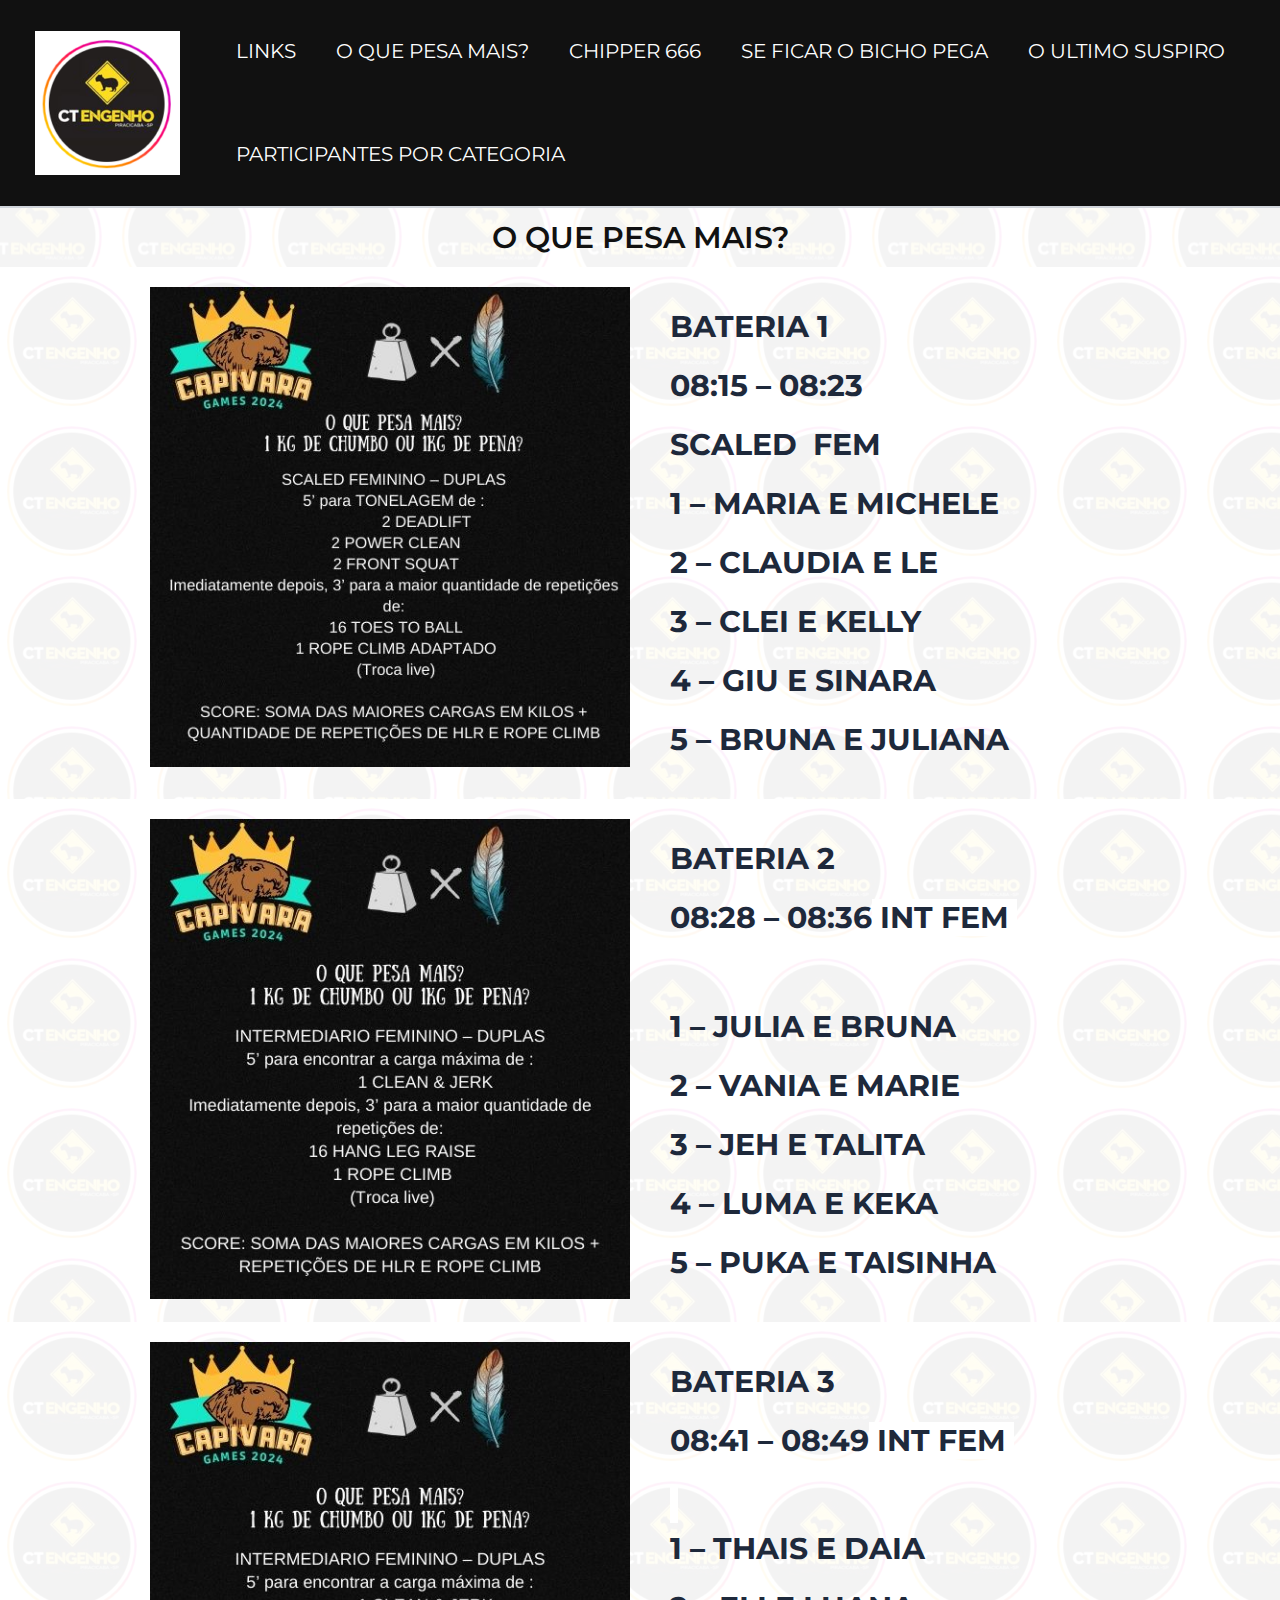
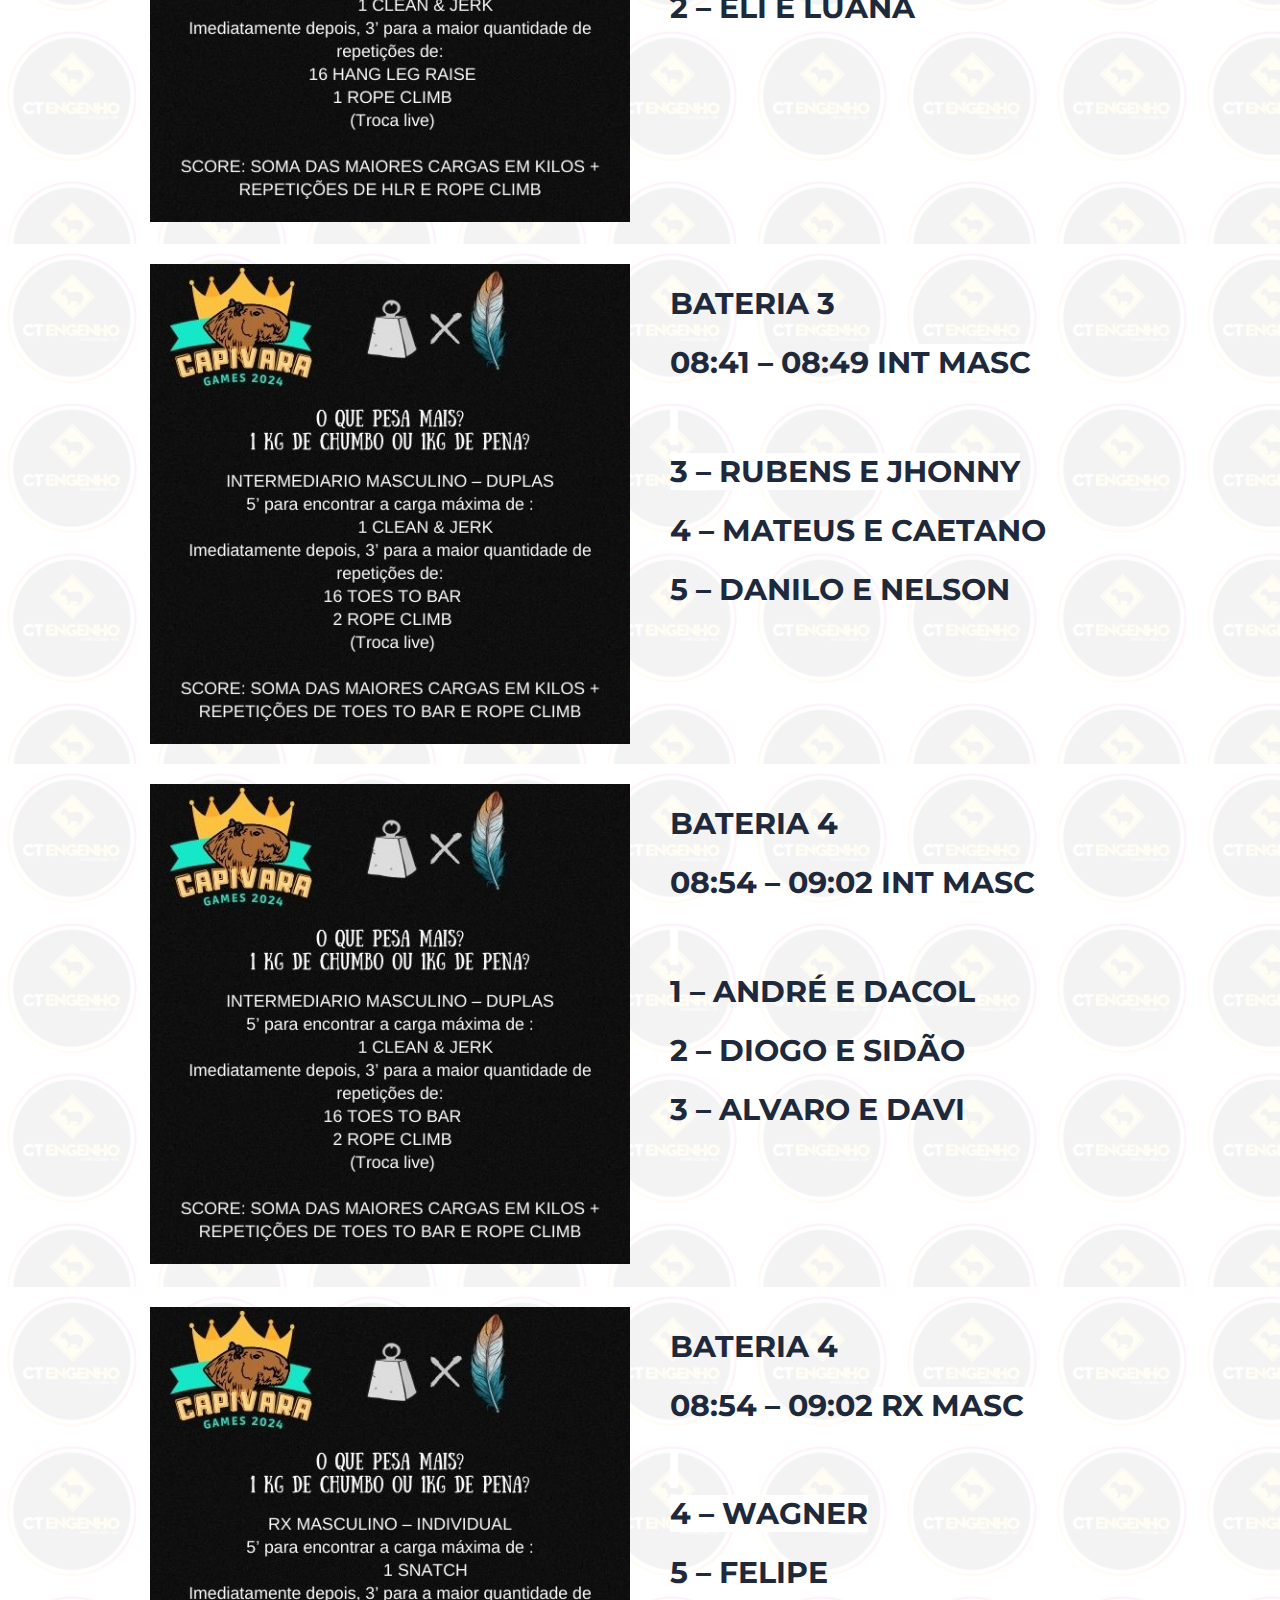
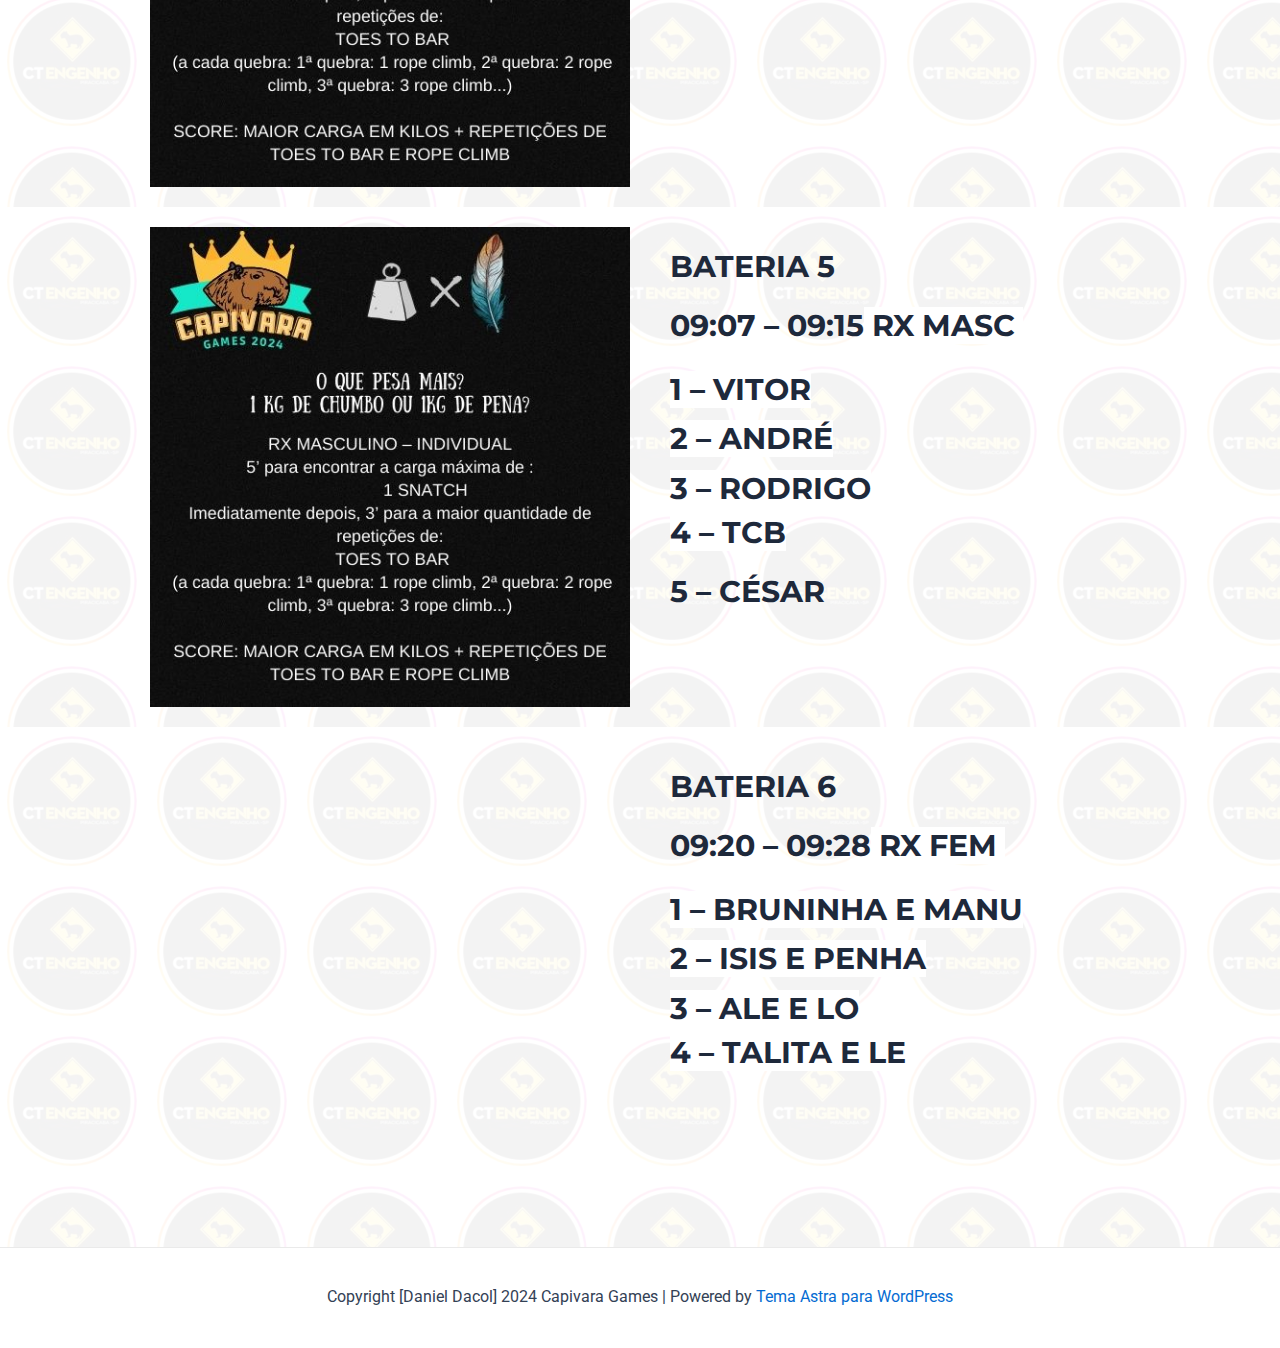
==== commit fb629e0d: "colocado links" ====
--- a/localhost:8080/index.html
+++ b/localhost:8080/index.html
@@ -16,7 +16,7 @@
 </script>
 <link rel='stylesheet' id='astra-theme-css-css' href='wp-content/themes/astra/assets/css/minified/main.min.css%3Fver=4.6.14.css' media='all' />
 <style id='astra-theme-css-inline-css'>
-:root{--ast-post-nav-space:0;--ast-container-default-xlg-padding:2.5em;--ast-container-default-lg-padding:2.5em;--ast-container-default-slg-padding:2em;--ast-container-default-md-padding:2.5em;--ast-container-default-sm-padding:2.5em;--ast-container-default-xs-padding:2.4em;--ast-container-default-xxs-padding:1.8em;--ast-code-block-background:#ECEFF3;--ast-comment-inputs-background:#F9FAFB;--ast-normal-container-width:1200px;--ast-narrow-container-width:750px;--ast-blog-title-font-weight:600;--ast-blog-meta-weight:600;}html{font-size:100%;}a{color:var(--ast-global-color-0);}a:hover,a:focus{color:var(--ast-global-color-1);}body,button,input,select,textarea,.ast-button,.ast-custom-button{font-family:-apple-system,BlinkMacSystemFont,Segoe UI,Roboto,Oxygen-Sans,Ubuntu,Cantarell,Helvetica Neue,sans-serif;font-weight:400;font-size:16px;font-size:1rem;line-height:var(--ast-body-line-height,1.65);}blockquote{color:var(--ast-global-color-3);}h1,.entry-content h1,h2,.entry-content h2,h3,.entry-content h3,h4,.entry-content h4,h5,.entry-content h5,h6,.entry-content h6,.site-title,.site-title a{font-weight:600;}.site-title{font-size:26px;font-size:1.625rem;display:none;}header .custom-logo-link img{max-width:145px;}.astra-logo-svg{width:145px;}.site-header .site-description{font-size:15px;font-size:0.9375rem;display:none;}.entry-title{font-size:20px;font-size:1.25rem;}.ast-blog-single-element.ast-taxonomy-container a{font-size:14px;font-size:0.875rem;}.ast-blog-meta-container{font-size:13px;font-size:0.8125rem;}.archive .ast-article-post .ast-article-inner,.blog .ast-article-post .ast-article-inner,.archive .ast-article-post .ast-article-inner:hover,.blog .ast-article-post .ast-article-inner:hover{border-top-left-radius:6px;border-top-right-radius:6px;border-bottom-right-radius:6px;border-bottom-left-radius:6px;overflow:hidden;}h1,.entry-content h1{font-size:36px;font-size:2.25rem;font-weight:600;line-height:1.4em;}h2,.entry-content h2{font-size:30px;font-size:1.875rem;font-weight:600;line-height:1.3em;}h3,.entry-content h3{font-size:24px;font-size:1.5rem;font-weight:600;line-height:1.3em;}h4,.entry-content h4{font-size:20px;font-size:1.25rem;line-height:1.2em;font-weight:600;}h5,.entry-content h5{font-size:18px;font-size:1.125rem;line-height:1.2em;font-weight:600;}h6,.entry-content h6{font-size:16px;font-size:1rem;line-height:1.25em;font-weight:600;}::selection{background-color:var(--ast-global-color-0);color:#ffffff;}body,h1,.entry-title a,.entry-content h1,h2,.entry-content h2,h3,.entry-content h3,h4,.entry-content h4,h5,.entry-content h5,h6,.entry-content h6{color:var(--ast-global-color-3);}.tagcloud a:hover,.tagcloud a:focus,.tagcloud a.current-item{color:#ffffff;border-color:var(--ast-global-color-0);background-color:var(--ast-global-color-0);}input:focus,input[type="text"]:focus,input[type="email"]:focus,input[type="url"]:focus,input[type="password"]:focus,input[type="reset"]:focus,input[type="search"]:focus,textarea:focus{border-color:var(--ast-global-color-0);}input[type="radio"]:checked,input[type=reset],input[type="checkbox"]:checked,input[type="checkbox"]:hover:checked,input[type="checkbox"]:focus:checked,input[type=range]::-webkit-slider-thumb{border-color:var(--ast-global-color-0);background-color:var(--ast-global-color-0);box-shadow:none;}.site-footer a:hover + .post-count,.site-footer a:focus + .post-count{background:var(--ast-global-color-0);border-color:var(--ast-global-color-0);}.single .nav-links .nav-previous,.single .nav-links .nav-next{color:var(--ast-global-color-0);}.entry-meta,.entry-meta *{line-height:1.45;color:var(--ast-global-color-0);font-weight:600;}.entry-meta a:not(.ast-button):hover,.entry-meta a:not(.ast-button):hover *,.entry-meta a:not(.ast-button):focus,.entry-meta a:not(.ast-button):focus *,.page-links > .page-link,.page-links .page-link:hover,.post-navigation a:hover{color:var(--ast-global-color-1);}#cat option,.secondary .calendar_wrap thead a,.secondary .calendar_wrap thead a:visited{color:var(--ast-global-color-0);}.secondary .calendar_wrap #today,.ast-progress-val span{background:var(--ast-global-color-0);}.secondary a:hover + .post-count,.secondary a:focus + .post-count{background:var(--ast-global-color-0);border-color:var(--ast-global-color-0);}.calendar_wrap #today > a{color:#ffffff;}.page-links .page-link,.single .post-navigation a{color:var(--ast-global-color-3);}.ast-search-menu-icon .search-form button.search-submit{padding:0 4px;}.ast-search-menu-icon form.search-form{padding-right:0;}.ast-search-menu-icon.slide-search input.search-field{width:0;}.ast-header-search .ast-search-menu-icon.ast-dropdown-active .search-form,.ast-header-search .ast-search-menu-icon.ast-dropdown-active .search-field:focus{transition:all 0.2s;}.search-form input.search-field:focus{outline:none;}.ast-search-menu-icon .search-form button.search-submit:focus,.ast-theme-transparent-header .ast-header-search .ast-dropdown-active .ast-icon,.ast-theme-transparent-header .ast-inline-search .search-field:focus .ast-icon{color:var(--ast-global-color-1);}.ast-header-search .slide-search .search-form{border:2px solid var(--ast-global-color-0);}.ast-header-search .slide-search .search-field{background-color:#fff;}.ast-archive-title{color:var(--ast-global-color-2);}.widget-title,.widget .wp-block-heading{font-size:22px;font-size:1.375rem;color:var(--ast-global-color-2);}.ast-single-post .entry-content a,.ast-comment-content a:not(.ast-comment-edit-reply-wrap a){text-decoration:underline;}.ast-single-post .elementor-button-wrapper .elementor-button,.ast-single-post .entry-content .uagb-tab a,.ast-single-post .entry-content .uagb-ifb-cta a,.ast-single-post .entry-content .uabb-module-content a,.ast-single-post .entry-content .uagb-post-grid a,.ast-single-post .entry-content .uagb-timeline a,.ast-single-post .entry-content .uagb-toc__wrap a,.ast-single-post .entry-content .uagb-taxomony-box a,.ast-single-post .entry-content .woocommerce a,.entry-content .wp-block-latest-posts > li > a,.ast-single-post .entry-content .wp-block-file__button,li.ast-post-filter-single,.ast-single-post .ast-comment-content .comment-reply-link,.ast-single-post .ast-comment-content .comment-edit-link{text-decoration:none;}.ast-search-menu-icon.slide-search a:focus-visible:focus-visible,.astra-search-icon:focus-visible,#close:focus-visible,a:focus-visible,.ast-menu-toggle:focus-visible,.site .skip-link:focus-visible,.wp-block-loginout input:focus-visible,.wp-block-search.wp-block-search__button-inside .wp-block-search__inside-wrapper,.ast-header-navigation-arrow:focus-visible,.woocommerce .wc-proceed-to-checkout > .checkout-button:focus-visible,.woocommerce .woocommerce-MyAccount-navigation ul li a:focus-visible,.ast-orders-table__row .ast-orders-table__cell:focus-visible,.woocommerce .woocommerce-order-details .order-again > .button:focus-visible,.woocommerce .woocommerce-message a.button.wc-forward:focus-visible,.woocommerce #minus_qty:focus-visible,.woocommerce #plus_qty:focus-visible,a#ast-apply-coupon:focus-visible,.woocommerce .woocommerce-info a:focus-visible,.woocommerce .astra-shop-summary-wrap a:focus-visible,.woocommerce a.wc-forward:focus-visible,#ast-apply-coupon:focus-visible,.woocommerce-js .woocommerce-mini-cart-item a.remove:focus-visible,#close:focus-visible,.button.search-submit:focus-visible,#search_submit:focus,.normal-search:focus-visible,.ast-header-account-wrap:focus-visible{outline-style:dotted;outline-color:inherit;outline-width:thin;}input:focus,input[type="text"]:focus,input[type="email"]:focus,input[type="url"]:focus,input[type="password"]:focus,input[type="reset"]:focus,input[type="search"]:focus,input[type="number"]:focus,textarea:focus,.wp-block-search__input:focus,[data-section="section-header-mobile-trigger"] .ast-button-wrap .ast-mobile-menu-trigger-minimal:focus,.ast-mobile-popup-drawer.active .menu-toggle-close:focus,.woocommerce-ordering select.orderby:focus,#ast-scroll-top:focus,#coupon_code:focus,.woocommerce-page #comment:focus,.woocommerce #reviews #respond input#submit:focus,.woocommerce a.add_to_cart_button:focus,.woocommerce .button.single_add_to_cart_button:focus,.woocommerce .woocommerce-cart-form button:focus,.woocommerce .woocommerce-cart-form__cart-item .quantity .qty:focus,.woocommerce .woocommerce-billing-fields .woocommerce-billing-fields__field-wrapper .woocommerce-input-wrapper > .input-text:focus,.woocommerce #order_comments:focus,.woocommerce #place_order:focus,.woocommerce .woocommerce-address-fields .woocommerce-address-fields__field-wrapper .woocommerce-input-wrapper > .input-text:focus,.woocommerce .woocommerce-MyAccount-content form button:focus,.woocommerce .woocommerce-MyAccount-content .woocommerce-EditAccountForm .woocommerce-form-row .woocommerce-Input.input-text:focus,.woocommerce .ast-woocommerce-container .woocommerce-pagination ul.page-numbers li a:focus,body #content .woocommerce form .form-row .select2-container--default .select2-selection--single:focus,#ast-coupon-code:focus,.woocommerce.woocommerce-js .quantity input[type=number]:focus,.woocommerce-js .woocommerce-mini-cart-item .quantity input[type=number]:focus,.woocommerce p#ast-coupon-trigger:focus{border-style:dotted;border-color:inherit;border-width:thin;}input{outline:none;}.ast-logo-title-inline .site-logo-img{padding-right:1em;}.site-logo-img img{ transition:all 0.2s linear;}body .ast-oembed-container *{position:absolute;top:0;width:100%;height:100%;left:0;}body .wp-block-embed-pocket-casts .ast-oembed-container *{position:unset;}.ast-single-post-featured-section + article {margin-top: 2em;}.site-content .ast-single-post-featured-section img {width: 100%;overflow: hidden;object-fit: cover;}.ast-separate-container .site-content .ast-single-post-featured-section + article {margin-top: -80px;z-index: 9;position: relative;border-radius: 4px;}@media (min-width: 922px) {.ast-no-sidebar .site-content .ast-article-image-container--wide {margin-left: -120px;margin-right: -120px;max-width: unset;width: unset;}.ast-left-sidebar .site-content .ast-article-image-container--wide,.ast-right-sidebar .site-content .ast-article-image-container--wide {margin-left: -10px;margin-right: -10px;}.site-content .ast-article-image-container--full {margin-left: calc( -50vw + 50%);margin-right: calc( -50vw + 50%);max-width: 100vw;width: 100vw;}.ast-left-sidebar .site-content .ast-article-image-container--full,.ast-right-sidebar .site-content .ast-article-image-container--full {margin-left: -10px;margin-right: -10px;max-width: inherit;width: auto;}}.site > .ast-single-related-posts-container {margin-top: 0;}@media (min-width: 922px) {.ast-desktop .ast-container--narrow {max-width: var(--ast-narrow-container-width);margin: 0 auto;}}.ast-page-builder-template .hentry {margin: 0;}.ast-page-builder-template .site-content > .ast-container {max-width: 100%;padding: 0;}.ast-page-builder-template .site .site-content #primary {padding: 0;margin: 0;}.ast-page-builder-template .no-results {text-align: center;margin: 4em auto;}.ast-page-builder-template .ast-pagination {padding: 2em;}.ast-page-builder-template .entry-header.ast-no-title.ast-no-thumbnail {margin-top: 0;}.ast-page-builder-template .entry-header.ast-header-without-markup {margin-top: 0;margin-bottom: 0;}.ast-page-builder-template .entry-header.ast-no-title.ast-no-meta {margin-bottom: 0;}.ast-page-builder-template.single .post-navigation {padding-bottom: 2em;}.ast-page-builder-template.single-post .site-content > .ast-container {max-width: 100%;}.ast-page-builder-template .entry-header {margin-top: 2em;margin-left: auto;margin-right: auto;}.ast-page-builder-template .ast-archive-description {margin: 2em auto 0;padding-left: 20px;padding-right: 20px;}.ast-page-builder-template .ast-row {margin-left: 0;margin-right: 0;}.single.ast-page-builder-template .entry-header + .entry-content,.single.ast-page-builder-template .ast-single-entry-banner + .site-content article .entry-content {margin-bottom: 2em;}@media(min-width: 921px) {.ast-page-builder-template.archive.ast-right-sidebar .ast-row article,.ast-page-builder-template.archive.ast-left-sidebar .ast-row article {padding-left: 0;padding-right: 0;}}input[type="text"],input[type="number"],input[type="email"],input[type="url"],input[type="password"],input[type="search"],input[type=reset],input[type=tel],input[type=date],select,textarea{font-size:16px;font-style:normal;font-weight:400;line-height:24px;width:100%;padding:12px 16px;border-radius:4px;box-shadow:0px 1px 2px 0px rgba(0,0,0,0.05);color:var(--ast-form-input-text,#475569);}input[type="text"],input[type="number"],input[type="email"],input[type="url"],input[type="password"],input[type="search"],input[type=reset],input[type=tel],input[type=date],select{height:40px;}input[type="date"]{border-width:1px;border-style:solid;border-color:var(--ast-border-color);}input[type="text"]:focus,input[type="number"]:focus,input[type="email"]:focus,input[type="url"]:focus,input[type="password"]:focus,input[type="search"]:focus,input[type=reset]:focus,input[type="tel"]:focus,input[type="date"]:focus,select:focus,textarea:focus{border-color:#046BD2;box-shadow:none;outline:none;color:var(--ast-form-input-focus-text,#475569);}label,legend{color:#111827;font-size:14px;font-style:normal;font-weight:500;line-height:20px;}select{padding:6px 10px;}fieldset{padding:30px;border-radius:4px;}button,.ast-button,.button,input[type="button"],input[type="reset"],input[type="submit"]{border-radius:4px;box-shadow:0px 1px 2px 0px rgba(0,0,0,0.05);}:root{--ast-comment-inputs-background:#FFF;}::placeholder{color:var(--ast-form-field-color,#9CA3AF);}::-ms-input-placeholder{color:var(--ast-form-field-color,#9CA3AF);}@media (max-width:921.9px){#ast-desktop-header{display:none;}}@media (min-width:922px){#ast-mobile-header{display:none;}}.wp-block-buttons.aligncenter{justify-content:center;}@media (max-width:921px){.ast-theme-transparent-header #primary,.ast-theme-transparent-header #secondary{padding:0;}}@media (max-width:921px){.ast-plain-container.ast-no-sidebar #primary{padding:0;}}.ast-plain-container.ast-no-sidebar #primary{margin-top:0;margin-bottom:0;}.wp-block-button.is-style-outline .wp-block-button__link{border-color:var(--ast-global-color-0);}div.wp-block-button.is-style-outline > .wp-block-button__link:not(.has-text-color),div.wp-block-button.wp-block-button__link.is-style-outline:not(.has-text-color){color:var(--ast-global-color-0);}.wp-block-button.is-style-outline .wp-block-button__link:hover,.wp-block-buttons .wp-block-button.is-style-outline .wp-block-button__link:focus,.wp-block-buttons .wp-block-button.is-style-outline > .wp-block-button__link:not(.has-text-color):hover,.wp-block-buttons .wp-block-button.wp-block-button__link.is-style-outline:not(.has-text-color):hover{color:#ffffff;background-color:var(--ast-global-color-1);border-color:var(--ast-global-color-1);}.post-page-numbers.current .page-link,.ast-pagination .page-numbers.current{color:#ffffff;border-color:var(--ast-global-color-0);background-color:var(--ast-global-color-0);}.wp-block-buttons .wp-block-button.is-style-outline .wp-block-button__link.wp-element-button,.ast-outline-button,.wp-block-uagb-buttons-child .uagb-buttons-repeater.ast-outline-button{border-color:var(--ast-global-color-0);font-family:inherit;font-weight:500;font-size:16px;font-size:1rem;line-height:1em;padding-top:13px;padding-right:30px;padding-bottom:13px;padding-left:30px;}.wp-block-buttons .wp-block-button.is-style-outline > .wp-block-button__link:not(.has-text-color),.wp-block-buttons .wp-block-button.wp-block-button__link.is-style-outline:not(.has-text-color),.ast-outline-button{color:var(--ast-global-color-0);}.wp-block-button.is-style-outline .wp-block-button__link:hover,.wp-block-buttons .wp-block-button.is-style-outline .wp-block-button__link:focus,.wp-block-buttons .wp-block-button.is-style-outline > .wp-block-button__link:not(.has-text-color):hover,.wp-block-buttons .wp-block-button.wp-block-button__link.is-style-outline:not(.has-text-color):hover,.ast-outline-button:hover,.ast-outline-button:focus,.wp-block-uagb-buttons-child .uagb-buttons-repeater.ast-outline-button:hover,.wp-block-uagb-buttons-child .uagb-buttons-repeater.ast-outline-button:focus{color:#ffffff;background-color:var(--ast-global-color-1);border-color:var(--ast-global-color-1);}.ast-single-post .entry-content a.ast-outline-button,.ast-single-post .entry-content .is-style-outline>.wp-block-button__link{text-decoration:none;}.uagb-buttons-repeater.ast-outline-button{border-radius:9999px;}@media (max-width:921px){.wp-block-buttons .wp-block-button.is-style-outline .wp-block-button__link.wp-element-button,.ast-outline-button,.wp-block-uagb-buttons-child .uagb-buttons-repeater.ast-outline-button{padding-top:12px;padding-right:28px;padding-bottom:12px;padding-left:28px;}}@media (max-width:544px){.wp-block-buttons .wp-block-button.is-style-outline .wp-block-button__link.wp-element-button,.ast-outline-button,.wp-block-uagb-buttons-child .uagb-buttons-repeater.ast-outline-button{padding-top:10px;padding-right:24px;padding-bottom:10px;padding-left:24px;}}.entry-content[ast-blocks-layout] > figure{margin-bottom:1em;}h1.widget-title{font-weight:600;}h2.widget-title{font-weight:600;}h3.widget-title{font-weight:600;}#page{display:flex;flex-direction:column;min-height:100vh;}.ast-404-layout-1 h1.page-title{color:var(--ast-global-color-2);}.single .post-navigation a{line-height:1em;height:inherit;}.error-404 .page-sub-title{font-size:1.5rem;font-weight:inherit;}.search .site-content .content-area .search-form{margin-bottom:0;}#page .site-content{flex-grow:1;}.widget{margin-bottom:1.25em;}#secondary li{line-height:1.5em;}#secondary .wp-block-group h2{margin-bottom:0.7em;}#secondary h2{font-size:1.7rem;}.ast-separate-container .ast-article-post,.ast-separate-container .ast-article-single,.ast-separate-container .comment-respond{padding:3em;}.ast-separate-container .ast-article-single .ast-article-single{padding:0;}.ast-article-single .wp-block-post-template-is-layout-grid{padding-left:0;}.ast-separate-container .comments-title,.ast-narrow-container .comments-title{padding:1.5em 2em;}.ast-page-builder-template .comment-form-textarea,.ast-comment-formwrap .ast-grid-common-col{padding:0;}.ast-comment-formwrap{padding:0;display:inline-flex;column-gap:20px;width:100%;margin-left:0;margin-right:0;}.comments-area textarea#comment:focus,.comments-area textarea#comment:active,.comments-area .ast-comment-formwrap input[type="text"]:focus,.comments-area .ast-comment-formwrap input[type="text"]:active {box-shadow:none;outline:none;}.archive.ast-page-builder-template .entry-header{margin-top:2em;}.ast-page-builder-template .ast-comment-formwrap{width:100%;}.entry-title{margin-bottom:0.6em;}.ast-archive-description p{font-size:inherit;font-weight:inherit;line-height:inherit;}.ast-separate-container .ast-comment-list li.depth-1,.hentry{margin-bottom:1.5em;}.site-content section.ast-archive-description{margin-bottom:2em;}@media (min-width:921px){.ast-left-sidebar.ast-page-builder-template #secondary,.archive.ast-right-sidebar.ast-page-builder-template .site-main{padding-left:20px;padding-right:20px;}}@media (max-width:544px){.ast-comment-formwrap.ast-row{column-gap:10px;display:inline-block;}#ast-commentform .ast-grid-common-col{position:relative;width:100%;}}@media (min-width:1201px){.ast-separate-container .ast-article-post,.ast-separate-container .ast-article-single,.ast-separate-container .ast-author-box,.ast-separate-container .ast-404-layout-1,.ast-separate-container .no-results{padding:3em;}}@media (max-width:921px){.ast-separate-container #primary,.ast-separate-container #secondary{padding:1.5em 0;}#primary,#secondary{padding:1.5em 0;margin:0;}.ast-left-sidebar #content > .ast-container{display:flex;flex-direction:column-reverse;width:100%;}}@media (min-width:922px){.ast-separate-container.ast-right-sidebar #primary,.ast-separate-container.ast-left-sidebar #primary{border:0;}.search-no-results.ast-separate-container #primary{margin-bottom:4em;}}.wp-block-button .wp-block-button__link{color:#ffffff;}.wp-block-button .wp-block-button__link:hover,.wp-block-button .wp-block-button__link:focus{color:#ffffff;background-color:var(--ast-global-color-1);border-color:var(--ast-global-color-1);}.elementor-widget-heading h1.elementor-heading-title{line-height:1.4em;}.elementor-widget-heading h2.elementor-heading-title{line-height:1.3em;}.elementor-widget-heading h3.elementor-heading-title{line-height:1.3em;}.elementor-widget-heading h4.elementor-heading-title{line-height:1.2em;}.elementor-widget-heading h5.elementor-heading-title{line-height:1.2em;}.elementor-widget-heading h6.elementor-heading-title{line-height:1.25em;}.wp-block-button .wp-block-button__link,.wp-block-search .wp-block-search__button,body .wp-block-file .wp-block-file__button{border-color:var(--ast-global-color-0);background-color:var(--ast-global-color-0);color:#ffffff;font-family:inherit;font-weight:500;line-height:1em;font-size:16px;font-size:1rem;padding-top:15px;padding-right:30px;padding-bottom:15px;padding-left:30px;}.ast-single-post .entry-content .wp-block-button .wp-block-button__link,.ast-single-post .entry-content .wp-block-search .wp-block-search__button,body .entry-content .wp-block-file .wp-block-file__button{text-decoration:none;}@media (max-width:921px){.wp-block-button .wp-block-button__link,.wp-block-search .wp-block-search__button,body .wp-block-file .wp-block-file__button{padding-top:14px;padding-right:28px;padding-bottom:14px;padding-left:28px;}}@media (max-width:544px){.wp-block-button .wp-block-button__link,.wp-block-search .wp-block-search__button,body .wp-block-file .wp-block-file__button{padding-top:12px;padding-right:24px;padding-bottom:12px;padding-left:24px;}}.menu-toggle,button,.ast-button,.ast-custom-button,.button,input#submit,input[type="button"],input[type="submit"],input[type="reset"],#comments .submit,.search .search-submit,form[CLASS*="wp-block-search__"].wp-block-search .wp-block-search__inside-wrapper .wp-block-search__button,body .wp-block-file .wp-block-file__button,.search .search-submit,.woocommerce-js a.button,.woocommerce button.button,.woocommerce .woocommerce-message a.button,.woocommerce #respond input#submit.alt,.woocommerce input.button.alt,.woocommerce input.button,.woocommerce input.button:disabled,.woocommerce input.button:disabled[disabled],.woocommerce input.button:disabled:hover,.woocommerce input.button:disabled[disabled]:hover,.woocommerce #respond input#submit,.woocommerce button.button.alt.disabled,.wc-block-grid__products .wc-block-grid__product .wp-block-button__link,.wc-block-grid__product-onsale,[CLASS*="wc-block"] button,.woocommerce-js .astra-cart-drawer .astra-cart-drawer-content .woocommerce-mini-cart__buttons .button:not(.checkout):not(.ast-continue-shopping),.woocommerce-js .astra-cart-drawer .astra-cart-drawer-content .woocommerce-mini-cart__buttons a.checkout,.woocommerce button.button.alt.disabled.wc-variation-selection-needed,[CLASS*="wc-block"] .wc-block-components-button{border-style:solid;border-top-width:0;border-right-width:0;border-left-width:0;border-bottom-width:0;color:#ffffff;border-color:var(--ast-global-color-0);background-color:var(--ast-global-color-0);padding-top:15px;padding-right:30px;padding-bottom:15px;padding-left:30px;font-family:inherit;font-weight:500;font-size:16px;font-size:1rem;line-height:1em;}button:focus,.menu-toggle:hover,button:hover,.ast-button:hover,.ast-custom-button:hover .button:hover,.ast-custom-button:hover ,input[type=reset]:hover,input[type=reset]:focus,input#submit:hover,input#submit:focus,input[type="button"]:hover,input[type="button"]:focus,input[type="submit"]:hover,input[type="submit"]:focus,form[CLASS*="wp-block-search__"].wp-block-search .wp-block-search__inside-wrapper .wp-block-search__button:hover,form[CLASS*="wp-block-search__"].wp-block-search .wp-block-search__inside-wrapper .wp-block-search__button:focus,body .wp-block-file .wp-block-file__button:hover,body .wp-block-file .wp-block-file__button:focus,.woocommerce-js a.button:hover,.woocommerce button.button:hover,.woocommerce .woocommerce-message a.button:hover,.woocommerce #respond input#submit:hover,.woocommerce #respond input#submit.alt:hover,.woocommerce input.button.alt:hover,.woocommerce input.button:hover,.woocommerce button.button.alt.disabled:hover,.wc-block-grid__products .wc-block-grid__product .wp-block-button__link:hover,[CLASS*="wc-block"] button:hover,.woocommerce-js .astra-cart-drawer .astra-cart-drawer-content .woocommerce-mini-cart__buttons .button:not(.checkout):not(.ast-continue-shopping):hover,.woocommerce-js .astra-cart-drawer .astra-cart-drawer-content .woocommerce-mini-cart__buttons a.checkout:hover,.woocommerce button.button.alt.disabled.wc-variation-selection-needed:hover,[CLASS*="wc-block"] .wc-block-components-button:hover,[CLASS*="wc-block"] .wc-block-components-button:focus{color:#ffffff;background-color:var(--ast-global-color-1);border-color:var(--ast-global-color-1);}form[CLASS*="wp-block-search__"].wp-block-search .wp-block-search__inside-wrapper .wp-block-search__button.has-icon{padding-top:calc(15px - 3px);padding-right:calc(30px - 3px);padding-bottom:calc(15px - 3px);padding-left:calc(30px - 3px);}@media (max-width:921px){.menu-toggle,button,.ast-button,.ast-custom-button,.button,input#submit,input[type="button"],input[type="submit"],input[type="reset"],#comments .submit,.search .search-submit,form[CLASS*="wp-block-search__"].wp-block-search .wp-block-search__inside-wrapper .wp-block-search__button,body .wp-block-file .wp-block-file__button,.search .search-submit,.woocommerce-js a.button,.woocommerce button.button,.woocommerce .woocommerce-message a.button,.woocommerce #respond input#submit.alt,.woocommerce input.button.alt,.woocommerce input.button,.woocommerce input.button:disabled,.woocommerce input.button:disabled[disabled],.woocommerce input.button:disabled:hover,.woocommerce input.button:disabled[disabled]:hover,.woocommerce #respond input#submit,.woocommerce button.button.alt.disabled,.wc-block-grid__products .wc-block-grid__product .wp-block-button__link,.wc-block-grid__product-onsale,[CLASS*="wc-block"] button,.woocommerce-js .astra-cart-drawer .astra-cart-drawer-content .woocommerce-mini-cart__buttons .button:not(.checkout):not(.ast-continue-shopping),.woocommerce-js .astra-cart-drawer .astra-cart-drawer-content .woocommerce-mini-cart__buttons a.checkout,.woocommerce button.button.alt.disabled.wc-variation-selection-needed,[CLASS*="wc-block"] .wc-block-components-button{padding-top:14px;padding-right:28px;padding-bottom:14px;padding-left:28px;}}@media (max-width:544px){.menu-toggle,button,.ast-button,.ast-custom-button,.button,input#submit,input[type="button"],input[type="submit"],input[type="reset"],#comments .submit,.search .search-submit,form[CLASS*="wp-block-search__"].wp-block-search .wp-block-search__inside-wrapper .wp-block-search__button,body .wp-block-file .wp-block-file__button,.search .search-submit,.woocommerce-js a.button,.woocommerce button.button,.woocommerce .woocommerce-message a.button,.woocommerce #respond input#submit.alt,.woocommerce input.button.alt,.woocommerce input.button,.woocommerce input.button:disabled,.woocommerce input.button:disabled[disabled],.woocommerce input.button:disabled:hover,.woocommerce input.button:disabled[disabled]:hover,.woocommerce #respond input#submit,.woocommerce button.button.alt.disabled,.wc-block-grid__products .wc-block-grid__product .wp-block-button__link,.wc-block-grid__product-onsale,[CLASS*="wc-block"] button,.woocommerce-js .astra-cart-drawer .astra-cart-drawer-content .woocommerce-mini-cart__buttons .button:not(.checkout):not(.ast-continue-shopping),.woocommerce-js .astra-cart-drawer .astra-cart-drawer-content .woocommerce-mini-cart__buttons a.checkout,.woocommerce button.button.alt.disabled.wc-variation-selection-needed,[CLASS*="wc-block"] .wc-block-components-button{padding-top:12px;padding-right:24px;padding-bottom:12px;padding-left:24px;}}@media (max-width:921px){.ast-mobile-header-stack .main-header-bar .ast-search-menu-icon{display:inline-block;}.ast-header-break-point.ast-header-custom-item-outside .ast-mobile-header-stack .main-header-bar .ast-search-icon{margin:0;}.ast-comment-avatar-wrap img{max-width:2.5em;}.ast-comment-meta{padding:0 1.8888em 1.3333em;}}@media (min-width:544px){.ast-container{max-width:100%;}}@media (max-width:544px){.ast-separate-container .ast-article-post,.ast-separate-container .ast-article-single,.ast-separate-container .comments-title,.ast-separate-container .ast-archive-description{padding:1.5em 1em;}.ast-separate-container #content .ast-container{padding-left:0.54em;padding-right:0.54em;}.ast-separate-container .ast-comment-list .bypostauthor{padding:.5em;}.ast-search-menu-icon.ast-dropdown-active .search-field{width:170px;}}.ast-separate-container{background-color:var(--ast-global-color-4);;}@media (max-width:921px){.site-title{display:none;}.site-header .site-description{display:none;}h1,.entry-content h1{font-size:30px;}h2,.entry-content h2{font-size:25px;}h3,.entry-content h3{font-size:20px;}}@media (max-width:544px){.site-title{display:none;}.site-header .site-description{display:none;}h1,.entry-content h1{font-size:30px;}h2,.entry-content h2{font-size:25px;}h3,.entry-content h3{font-size:20px;}}@media (max-width:921px){html{font-size:91.2%;}}@media (max-width:544px){html{font-size:91.2%;}}@media (min-width:922px){.ast-container{max-width:1240px;}}@media (min-width:922px){.site-content .ast-container{display:flex;}}@media (max-width:921px){.site-content .ast-container{flex-direction:column;}}.entry-content h1,.entry-content h2,.entry-content h3,.entry-content h4,.entry-content h5,.entry-content h6{clear:none;}@media (min-width:922px){.main-header-menu .sub-menu .menu-item.ast-left-align-sub-menu:hover > .sub-menu,.main-header-menu .sub-menu .menu-item.ast-left-align-sub-menu.focus > .sub-menu{margin-left:-0px;}}.entry-content li > p{margin-bottom:0;}.site .comments-area{padding-bottom:2em;margin-top:2em;}.wp-block-file {display: flex;align-items: center;flex-wrap: wrap;justify-content: space-between;}.wp-block-pullquote {border: none;}.wp-block-pullquote blockquote::before {content: "\201D";font-family: "Helvetica",sans-serif;display: flex;transform: rotate( 180deg );font-size: 6rem;font-style: normal;line-height: 1;font-weight: bold;align-items: center;justify-content: center;}.has-text-align-right > blockquote::before {justify-content: flex-start;}.has-text-align-left > blockquote::before {justify-content: flex-end;}figure.wp-block-pullquote.is-style-solid-color blockquote {max-width: 100%;text-align: inherit;}html body {--wp--custom--ast-default-block-top-padding: 3em;--wp--custom--ast-default-block-right-padding: 3em;--wp--custom--ast-default-block-bottom-padding: 3em;--wp--custom--ast-default-block-left-padding: 3em;--wp--custom--ast-container-width: 1200px;--wp--custom--ast-content-width-size: 1200px;--wp--custom--ast-wide-width-size: calc(1200px + var(--wp--custom--ast-default-block-left-padding) + var(--wp--custom--ast-default-block-right-padding));}.ast-narrow-container {--wp--custom--ast-content-width-size: 750px;--wp--custom--ast-wide-width-size: 750px;}@media(max-width: 921px) {html body {--wp--custom--ast-default-block-top-padding: 3em;--wp--custom--ast-default-block-right-padding: 2em;--wp--custom--ast-default-block-bottom-padding: 3em;--wp--custom--ast-default-block-left-padding: 2em;}}@media(max-width: 544px) {html body {--wp--custom--ast-default-block-top-padding: 3em;--wp--custom--ast-default-block-right-padding: 1.5em;--wp--custom--ast-default-block-bottom-padding: 3em;--wp--custom--ast-default-block-left-padding: 1.5em;}}.entry-content > .wp-block-group,.entry-content > .wp-block-cover,.entry-content > .wp-block-columns {padding-top: var(--wp--custom--ast-default-block-top-padding);padding-right: var(--wp--custom--ast-default-block-right-padding);padding-bottom: var(--wp--custom--ast-default-block-bottom-padding);padding-left: var(--wp--custom--ast-default-block-left-padding);}.ast-plain-container.ast-no-sidebar .entry-content > .alignfull,.ast-page-builder-template .ast-no-sidebar .entry-content > .alignfull {margin-left: calc( -50vw + 50%);margin-right: calc( -50vw + 50%);max-width: 100vw;width: 100vw;}.ast-plain-container.ast-no-sidebar .entry-content .alignfull .alignfull,.ast-page-builder-template.ast-no-sidebar .entry-content .alignfull .alignfull,.ast-plain-container.ast-no-sidebar .entry-content .alignfull .alignwide,.ast-page-builder-template.ast-no-sidebar .entry-content .alignfull .alignwide,.ast-plain-container.ast-no-sidebar .entry-content .alignwide .alignfull,.ast-page-builder-template.ast-no-sidebar .entry-content .alignwide .alignfull,.ast-plain-container.ast-no-sidebar .entry-content .alignwide .alignwide,.ast-page-builder-template.ast-no-sidebar .entry-content .alignwide .alignwide,.ast-plain-container.ast-no-sidebar .entry-content .wp-block-column .alignfull,.ast-page-builder-template.ast-no-sidebar .entry-content .wp-block-column .alignfull,.ast-plain-container.ast-no-sidebar .entry-content .wp-block-column .alignwide,.ast-page-builder-template.ast-no-sidebar .entry-content .wp-block-column .alignwide {margin-left: auto;margin-right: auto;width: 100%;}[ast-blocks-layout] .wp-block-separator:not(.is-style-dots) {height: 0;}[ast-blocks-layout] .wp-block-separator {margin: 20px auto;}[ast-blocks-layout] .wp-block-separator:not(.is-style-wide):not(.is-style-dots) {max-width: 100px;}[ast-blocks-layout] .wp-block-separator.has-background {padding: 0;}.entry-content[ast-blocks-layout] > * {max-width: var(--wp--custom--ast-content-width-size);margin-left: auto;margin-right: auto;}.entry-content[ast-blocks-layout] > .alignwide {max-width: var(--wp--custom--ast-wide-width-size);}.entry-content[ast-blocks-layout] .alignfull {max-width: none;}.entry-content .wp-block-columns {margin-bottom: 0;}blockquote {margin: 1.5em;border-color: rgba(0,0,0,0.05);}.wp-block-quote:not(.has-text-align-right):not(.has-text-align-center) {border-left: 5px solid rgba(0,0,0,0.05);}.has-text-align-right > blockquote,blockquote.has-text-align-right {border-right: 5px solid rgba(0,0,0,0.05);}.has-text-align-left > blockquote,blockquote.has-text-align-left {border-left: 5px solid rgba(0,0,0,0.05);}.wp-block-site-tagline,.wp-block-latest-posts .read-more {margin-top: 15px;}.wp-block-loginout p label {display: block;}.wp-block-loginout p:not(.login-remember):not(.login-submit) input {width: 100%;}.wp-block-loginout input:focus {border-color: transparent;}.wp-block-loginout input:focus {outline: thin dotted;}.entry-content .wp-block-media-text .wp-block-media-text__content {padding: 0 0 0 8%;}.entry-content .wp-block-media-text.has-media-on-the-right .wp-block-media-text__content {padding: 0 8% 0 0;}.entry-content .wp-block-media-text.has-background .wp-block-media-text__content {padding: 8%;}.entry-content .wp-block-cover:not([class*="background-color"]) .wp-block-cover__inner-container,.entry-content .wp-block-cover:not([class*="background-color"]) .wp-block-cover-image-text,.entry-content .wp-block-cover:not([class*="background-color"]) .wp-block-cover-text,.entry-content .wp-block-cover-image:not([class*="background-color"]) .wp-block-cover__inner-container,.entry-content .wp-block-cover-image:not([class*="background-color"]) .wp-block-cover-image-text,.entry-content .wp-block-cover-image:not([class*="background-color"]) .wp-block-cover-text {color: var(--ast-global-color-5);}.wp-block-loginout .login-remember input {width: 1.1rem;height: 1.1rem;margin: 0 5px 4px 0;vertical-align: middle;}.wp-block-latest-posts > li > *:first-child,.wp-block-latest-posts:not(.is-grid) > li:first-child {margin-top: 0;}.wp-block-search__inside-wrapper .wp-block-search__input {padding: 0 10px;color: var(--ast-global-color-3);background: var(--ast-global-color-5);border-color: var(--ast-border-color);}.wp-block-latest-posts .read-more {margin-bottom: 1.5em;}.wp-block-search__no-button .wp-block-search__inside-wrapper .wp-block-search__input {padding-top: 5px;padding-bottom: 5px;}.wp-block-latest-posts .wp-block-latest-posts__post-date,.wp-block-latest-posts .wp-block-latest-posts__post-author {font-size: 1rem;}.wp-block-latest-posts > li > *,.wp-block-latest-posts:not(.is-grid) > li {margin-top: 12px;margin-bottom: 12px;}.ast-page-builder-template .entry-content[ast-blocks-layout] > *,.ast-page-builder-template .entry-content[ast-blocks-layout] > .alignfull > * {max-width: none;}.ast-page-builder-template .entry-content[ast-blocks-layout] > .alignwide > * {max-width: var(--wp--custom--ast-wide-width-size);}.ast-page-builder-template .entry-content[ast-blocks-layout] > .inherit-container-width > *,.ast-page-builder-template .entry-content[ast-blocks-layout] > * > *,.entry-content[ast-blocks-layout] > .wp-block-cover .wp-block-cover__inner-container {max-width: var(--wp--custom--ast-content-width-size);margin-left: auto;margin-right: auto;}.entry-content[ast-blocks-layout] .wp-block-cover:not(.alignleft):not(.alignright) {width: auto;}@media(max-width: 1200px) {.ast-separate-container .entry-content > .alignfull,.ast-separate-container .entry-content[ast-blocks-layout] > .alignwide,.ast-plain-container .entry-content[ast-blocks-layout] > .alignwide,.ast-plain-container .entry-content .alignfull {margin-left: calc(-1 * min(var(--ast-container-default-xlg-padding),20px)) ;margin-right: calc(-1 * min(var(--ast-container-default-xlg-padding),20px));}}@media(min-width: 1201px) {.ast-separate-container .entry-content > .alignfull {margin-left: calc(-1 * var(--ast-container-default-xlg-padding) );margin-right: calc(-1 * var(--ast-container-default-xlg-padding) );}.ast-separate-container .entry-content[ast-blocks-layout] > .alignwide,.ast-plain-container .entry-content[ast-blocks-layout] > .alignwide {margin-left: calc(-1 * var(--wp--custom--ast-default-block-left-padding) );margin-right: calc(-1 * var(--wp--custom--ast-default-block-right-padding) );}}@media(min-width: 921px) {.ast-separate-container .entry-content .wp-block-group.alignwide:not(.inherit-container-width) > :where(:not(.alignleft):not(.alignright)),.ast-plain-container .entry-content .wp-block-group.alignwide:not(.inherit-container-width) > :where(:not(.alignleft):not(.alignright)) {max-width: calc( var(--wp--custom--ast-content-width-size) + 80px );}.ast-plain-container.ast-right-sidebar .entry-content[ast-blocks-layout] .alignfull,.ast-plain-container.ast-left-sidebar .entry-content[ast-blocks-layout] .alignfull {margin-left: -60px;margin-right: -60px;}}@media(min-width: 544px) {.entry-content > .alignleft {margin-right: 20px;}.entry-content > .alignright {margin-left: 20px;}}@media (max-width:544px){.wp-block-columns .wp-block-column:not(:last-child){margin-bottom:20px;}.wp-block-latest-posts{margin:0;}}@media( max-width: 600px ) {.entry-content .wp-block-media-text .wp-block-media-text__content,.entry-content .wp-block-media-text.has-media-on-the-right .wp-block-media-text__content {padding: 8% 0 0;}.entry-content .wp-block-media-text.has-background .wp-block-media-text__content {padding: 8%;}}.ast-page-builder-template .entry-header {padding-left: 0;}.ast-narrow-container .site-content .wp-block-uagb-image--align-full .wp-block-uagb-image__figure {max-width: 100%;margin-left: auto;margin-right: auto;}.entry-content ul,.entry-content ol {padding: revert;margin: revert;padding-left: 20px;}:root .has-ast-global-color-0-color{color:var(--ast-global-color-0);}:root .has-ast-global-color-0-background-color{background-color:var(--ast-global-color-0);}:root .wp-block-button .has-ast-global-color-0-color{color:var(--ast-global-color-0);}:root .wp-block-button .has-ast-global-color-0-background-color{background-color:var(--ast-global-color-0);}:root .has-ast-global-color-1-color{color:var(--ast-global-color-1);}:root .has-ast-global-color-1-background-color{background-color:var(--ast-global-color-1);}:root .wp-block-button .has-ast-global-color-1-color{color:var(--ast-global-color-1);}:root .wp-block-button .has-ast-global-color-1-background-color{background-color:var(--ast-global-color-1);}:root .has-ast-global-color-2-color{color:var(--ast-global-color-2);}:root .has-ast-global-color-2-background-color{background-color:var(--ast-global-color-2);}:root .wp-block-button .has-ast-global-color-2-color{color:var(--ast-global-color-2);}:root .wp-block-button .has-ast-global-color-2-background-color{background-color:var(--ast-global-color-2);}:root .has-ast-global-color-3-color{color:var(--ast-global-color-3);}:root .has-ast-global-color-3-background-color{background-color:var(--ast-global-color-3);}:root .wp-block-button .has-ast-global-color-3-color{color:var(--ast-global-color-3);}:root .wp-block-button .has-ast-global-color-3-background-color{background-color:var(--ast-global-color-3);}:root .has-ast-global-color-4-color{color:var(--ast-global-color-4);}:root .has-ast-global-color-4-background-color{background-color:var(--ast-global-color-4);}:root .wp-block-button .has-ast-global-color-4-color{color:var(--ast-global-color-4);}:root .wp-block-button .has-ast-global-color-4-background-color{background-color:var(--ast-global-color-4);}:root .has-ast-global-color-5-color{color:var(--ast-global-color-5);}:root .has-ast-global-color-5-background-color{background-color:var(--ast-global-color-5);}:root .wp-block-button .has-ast-global-color-5-color{color:var(--ast-global-color-5);}:root .wp-block-button .has-ast-global-color-5-background-color{background-color:var(--ast-global-color-5);}:root .has-ast-global-color-6-color{color:var(--ast-global-color-6);}:root .has-ast-global-color-6-background-color{background-color:var(--ast-global-color-6);}:root .wp-block-button .has-ast-global-color-6-color{color:var(--ast-global-color-6);}:root .wp-block-button .has-ast-global-color-6-background-color{background-color:var(--ast-global-color-6);}:root .has-ast-global-color-7-color{color:var(--ast-global-color-7);}:root .has-ast-global-color-7-background-color{background-color:var(--ast-global-color-7);}:root .wp-block-button .has-ast-global-color-7-color{color:var(--ast-global-color-7);}:root .wp-block-button .has-ast-global-color-7-background-color{background-color:var(--ast-global-color-7);}:root .has-ast-global-color-8-color{color:var(--ast-global-color-8);}:root .has-ast-global-color-8-background-color{background-color:var(--ast-global-color-8);}:root .wp-block-button .has-ast-global-color-8-color{color:var(--ast-global-color-8);}:root .wp-block-button .has-ast-global-color-8-background-color{background-color:var(--ast-global-color-8);}:root{--ast-global-color-0:#046bd2;--ast-global-color-1:#045cb4;--ast-global-color-2:#1e293b;--ast-global-color-3:#334155;--ast-global-color-4:#F0F5FA;--ast-global-color-5:#FFFFFF;--ast-global-color-6:#D1D5DB;--ast-global-color-7:#111111;--ast-global-color-8:#111111;}:root {--ast-border-color : var(--ast-global-color-6);}.ast-single-entry-banner {-js-display: flex;display: flex;flex-direction: column;justify-content: center;text-align: center;position: relative;background: #eeeeee;}.ast-single-entry-banner[data-banner-layout="layout-1"] {max-width: 1200px;background: inherit;padding: 20px 0;}.ast-single-entry-banner[data-banner-width-type="custom"] {margin: 0 auto;width: 100%;}.ast-single-entry-banner + .site-content .entry-header {margin-bottom: 0;}.site .ast-author-avatar {--ast-author-avatar-size: ;}a.ast-underline-text {text-decoration: underline;}.ast-container > .ast-terms-link {position: relative;display: block;}a.ast-button.ast-badge-tax {padding: 4px 8px;border-radius: 3px;font-size: inherit;}header.entry-header .entry-title{font-weight:600;font-size:32px;font-size:2rem;}header.entry-header > *:not(:last-child){margin-bottom:10px;}header.entry-header .post-thumb-img-content{text-align:center;}header.entry-header .post-thumb img,.ast-single-post-featured-section.post-thumb img{aspect-ratio:16/9;width:100%;height:100%;}.ast-archive-entry-banner {-js-display: flex;display: flex;flex-direction: column;justify-content: center;text-align: center;position: relative;background: #eeeeee;}.ast-archive-entry-banner[data-banner-width-type="custom"] {margin: 0 auto;width: 100%;}.ast-archive-entry-banner[data-banner-layout="layout-1"] {background: inherit;padding: 20px 0;text-align: left;}body.archive .ast-archive-description{max-width:1200px;width:100%;text-align:left;padding-top:3em;padding-right:3em;padding-bottom:3em;padding-left:3em;}body.archive .ast-archive-description .ast-archive-title,body.archive .ast-archive-description .ast-archive-title *{font-weight:600;font-size:32px;font-size:2rem;}body.archive .ast-archive-description > *:not(:last-child){margin-bottom:10px;}@media (max-width:921px){body.archive .ast-archive-description{text-align:left;}}@media (max-width:544px){body.archive .ast-archive-description{text-align:left;}}.ast-breadcrumbs .trail-browse,.ast-breadcrumbs .trail-items,.ast-breadcrumbs .trail-items li{display:inline-block;margin:0;padding:0;border:none;background:inherit;text-indent:0;text-decoration:none;}.ast-breadcrumbs .trail-browse{font-size:inherit;font-style:inherit;font-weight:inherit;color:inherit;}.ast-breadcrumbs .trail-items{list-style:none;}.trail-items li::after{padding:0 0.3em;content:"\00bb";}.trail-items li:last-of-type::after{display:none;}h1,.entry-content h1,h2,.entry-content h2,h3,.entry-content h3,h4,.entry-content h4,h5,.entry-content h5,h6,.entry-content h6{color:var(--ast-global-color-2);}.entry-title a{color:var(--ast-global-color-2);}@media (max-width:921px){.ast-builder-grid-row-container.ast-builder-grid-row-tablet-3-firstrow .ast-builder-grid-row > *:first-child,.ast-builder-grid-row-container.ast-builder-grid-row-tablet-3-lastrow .ast-builder-grid-row > *:last-child{grid-column:1 / -1;}}@media (max-width:544px){.ast-builder-grid-row-container.ast-builder-grid-row-mobile-3-firstrow .ast-builder-grid-row > *:first-child,.ast-builder-grid-row-container.ast-builder-grid-row-mobile-3-lastrow .ast-builder-grid-row > *:last-child{grid-column:1 / -1;}}.ast-builder-layout-element[data-section="title_tagline"]{display:flex;}@media (max-width:921px){.ast-header-break-point .ast-builder-layout-element[data-section="title_tagline"]{display:flex;}}@media (max-width:544px){.ast-header-break-point .ast-builder-layout-element[data-section="title_tagline"]{display:flex;}}.ast-builder-menu-1{font-family:'Montserrat',sans-serif;font-weight:inherit;}.ast-builder-menu-1 .menu-item > .menu-link{font-size:20px;font-size:1.25rem;color:var(--ast-global-color-5);}.ast-builder-menu-1 .menu-item > .ast-menu-toggle{color:var(--ast-global-color-5);}.ast-builder-menu-1 .menu-item:hover > .menu-link,.ast-builder-menu-1 .inline-on-mobile .menu-item:hover > .ast-menu-toggle{color:#8c8c8c;}.ast-builder-menu-1 .menu-item:hover > .ast-menu-toggle{color:#8c8c8c;}.ast-builder-menu-1 .menu-item.current-menu-item > .menu-link,.ast-builder-menu-1 .inline-on-mobile .menu-item.current-menu-item > .ast-menu-toggle,.ast-builder-menu-1 .current-menu-ancestor > .menu-link{color:var(--ast-global-color-5);}.ast-builder-menu-1 .menu-item.current-menu-item > .ast-menu-toggle{color:var(--ast-global-color-5);}.ast-builder-menu-1 .sub-menu,.ast-builder-menu-1 .inline-on-mobile .sub-menu{border-top-width:2px;border-bottom-width:0px;border-right-width:0px;border-left-width:0px;border-color:var(--ast-global-color-0);border-style:solid;}.ast-builder-menu-1 .main-header-menu > .menu-item > .sub-menu,.ast-builder-menu-1 .main-header-menu > .menu-item > .astra-full-megamenu-wrapper{margin-top:0px;}.ast-desktop .ast-builder-menu-1 .main-header-menu > .menu-item > .sub-menu:before,.ast-desktop .ast-builder-menu-1 .main-header-menu > .menu-item > .astra-full-megamenu-wrapper:before{height:calc( 0px + 5px );}.ast-desktop .ast-builder-menu-1 .menu-item .sub-menu .menu-link{border-style:none;}@media (max-width:921px){.ast-header-break-point .ast-builder-menu-1 .menu-item.menu-item-has-children > .ast-menu-toggle{top:0;}.ast-builder-menu-1 .inline-on-mobile .menu-item.menu-item-has-children > .ast-menu-toggle{right:-15px;}.ast-builder-menu-1 .menu-item-has-children > .menu-link:after{content:unset;}.ast-builder-menu-1 .main-header-menu > .menu-item > .sub-menu,.ast-builder-menu-1 .main-header-menu > .menu-item > .astra-full-megamenu-wrapper{margin-top:0;}}@media (max-width:544px){.ast-header-break-point .ast-builder-menu-1 .menu-item.menu-item-has-children > .ast-menu-toggle{top:0;}.ast-builder-menu-1 .main-header-menu > .menu-item > .sub-menu,.ast-builder-menu-1 .main-header-menu > .menu-item > .astra-full-megamenu-wrapper{margin-top:0;}}.ast-builder-menu-1{display:flex;}@media (max-width:921px){.ast-header-break-point .ast-builder-menu-1{display:flex;}}@media (max-width:544px){.ast-header-break-point .ast-builder-menu-1{display:flex;}}.site-below-footer-wrap{padding-top:20px;padding-bottom:20px;}.site-below-footer-wrap[data-section="section-below-footer-builder"]{background-color:var(--ast-global-color-5);;min-height:60px;border-style:solid;border-width:0px;border-top-width:1px;border-top-color:#eaeaea;}.site-below-footer-wrap[data-section="section-below-footer-builder"] .ast-builder-grid-row{max-width:1200px;min-height:60px;margin-left:auto;margin-right:auto;}.site-below-footer-wrap[data-section="section-below-footer-builder"] .ast-builder-grid-row,.site-below-footer-wrap[data-section="section-below-footer-builder"] .site-footer-section{align-items:center;}.site-below-footer-wrap[data-section="section-below-footer-builder"].ast-footer-row-inline .site-footer-section{display:flex;margin-bottom:0;}.ast-builder-grid-row-full .ast-builder-grid-row{grid-template-columns:1fr;}@media (max-width:921px){.site-below-footer-wrap[data-section="section-below-footer-builder"].ast-footer-row-tablet-inline .site-footer-section{display:flex;margin-bottom:0;}.site-below-footer-wrap[data-section="section-below-footer-builder"].ast-footer-row-tablet-stack .site-footer-section{display:block;margin-bottom:10px;}.ast-builder-grid-row-container.ast-builder-grid-row-tablet-full .ast-builder-grid-row{grid-template-columns:1fr;}}@media (max-width:544px){.site-below-footer-wrap[data-section="section-below-footer-builder"].ast-footer-row-mobile-inline .site-footer-section{display:flex;margin-bottom:0;}.site-below-footer-wrap[data-section="section-below-footer-builder"].ast-footer-row-mobile-stack .site-footer-section{display:block;margin-bottom:10px;}.ast-builder-grid-row-container.ast-builder-grid-row-mobile-full .ast-builder-grid-row{grid-template-columns:1fr;}}.site-below-footer-wrap[data-section="section-below-footer-builder"]{display:grid;}@media (max-width:921px){.ast-header-break-point .site-below-footer-wrap[data-section="section-below-footer-builder"]{display:grid;}}@media (max-width:544px){.ast-header-break-point .site-below-footer-wrap[data-section="section-below-footer-builder"]{display:grid;}}.ast-footer-copyright{text-align:center;}.ast-footer-copyright {color:var(--ast-global-color-3);}@media (max-width:921px){.ast-footer-copyright{text-align:center;}}@media (max-width:544px){.ast-footer-copyright{text-align:center;}}.ast-footer-copyright {font-size:16px;font-size:1rem;}.ast-footer-copyright.ast-builder-layout-element{display:flex;}@media (max-width:921px){.ast-header-break-point .ast-footer-copyright.ast-builder-layout-element{display:flex;}}@media (max-width:544px){.ast-header-break-point .ast-footer-copyright.ast-builder-layout-element{display:flex;}}.footer-widget-area.widget-area.site-footer-focus-item{width:auto;}.elementor-widget-heading .elementor-heading-title{margin:0;}.elementor-page .ast-menu-toggle{color:unset !important;background:unset !important;}.elementor-post.elementor-grid-item.hentry{margin-bottom:0;}.woocommerce div.product .elementor-element.elementor-products-grid .related.products ul.products li.product,.elementor-element .elementor-wc-products .woocommerce[class*='columns-'] ul.products li.product{width:auto;margin:0;float:none;}.elementor-toc__list-wrapper{margin:0;}body .elementor hr{background-color:#ccc;margin:0;}.ast-left-sidebar .elementor-section.elementor-section-stretched,.ast-right-sidebar .elementor-section.elementor-section-stretched{max-width:100%;left:0 !important;}.elementor-posts-container [CLASS*="ast-width-"]{width:100%;}.elementor-template-full-width .ast-container{display:block;}.elementor-screen-only,.screen-reader-text,.screen-reader-text span,.ui-helper-hidden-accessible{top:0 !important;}@media (max-width:544px){.elementor-element .elementor-wc-products .woocommerce[class*="columns-"] ul.products li.product{width:auto;margin:0;}.elementor-element .woocommerce .woocommerce-result-count{float:none;}}.ast-header-break-point .main-header-bar{border-bottom-width:1px;}@media (min-width:922px){.main-header-bar{border-bottom-width:1px;}}.main-header-menu .menu-item, #astra-footer-menu .menu-item, .main-header-bar .ast-masthead-custom-menu-items{-js-display:flex;display:flex;-webkit-box-pack:center;-webkit-justify-content:center;-moz-box-pack:center;-ms-flex-pack:center;justify-content:center;-webkit-box-orient:vertical;-webkit-box-direction:normal;-webkit-flex-direction:column;-moz-box-orient:vertical;-moz-box-direction:normal;-ms-flex-direction:column;flex-direction:column;}.main-header-menu > .menu-item > .menu-link, #astra-footer-menu > .menu-item > .menu-link{height:100%;-webkit-box-align:center;-webkit-align-items:center;-moz-box-align:center;-ms-flex-align:center;align-items:center;-js-display:flex;display:flex;}.ast-header-break-point .main-navigation ul .menu-item .menu-link .icon-arrow:first-of-type svg{top:.2em;margin-top:0px;margin-left:0px;width:.65em;transform:translate(0, -2px) rotateZ(270deg);}.ast-mobile-popup-content .ast-submenu-expanded > .ast-menu-toggle{transform:rotateX(180deg);overflow-y:auto;}@media (min-width:922px){.ast-builder-menu .main-navigation > ul > li:last-child a{margin-right:0;}}.ast-separate-container .ast-article-inner{background-color:var(--ast-global-color-5);;}@media (max-width:921px){.ast-separate-container .ast-article-inner{background-color:var(--ast-global-color-5);;}}@media (max-width:544px){.ast-separate-container .ast-article-inner{background-color:var(--ast-global-color-5);;}}.ast-separate-container .ast-article-single:not(.ast-related-post), .woocommerce.ast-separate-container .ast-woocommerce-container, .ast-separate-container .error-404, .ast-separate-container .no-results, .single.ast-separate-container .site-main .ast-author-meta, .ast-separate-container .related-posts-title-wrapper,.ast-separate-container .comments-count-wrapper, .ast-box-layout.ast-plain-container .site-content,.ast-padded-layout.ast-plain-container .site-content, .ast-separate-container .ast-archive-description, .ast-separate-container .comments-area{background-color:var(--ast-global-color-5);;}@media (max-width:921px){.ast-separate-container .ast-article-single:not(.ast-related-post), .woocommerce.ast-separate-container .ast-woocommerce-container, .ast-separate-container .error-404, .ast-separate-container .no-results, .single.ast-separate-container .site-main .ast-author-meta, .ast-separate-container .related-posts-title-wrapper,.ast-separate-container .comments-count-wrapper, .ast-box-layout.ast-plain-container .site-content,.ast-padded-layout.ast-plain-container .site-content, .ast-separate-container .ast-archive-description{background-color:var(--ast-global-color-5);;}}@media (max-width:544px){.ast-separate-container .ast-article-single:not(.ast-related-post), .woocommerce.ast-separate-container .ast-woocommerce-container, .ast-separate-container .error-404, .ast-separate-container .no-results, .single.ast-separate-container .site-main .ast-author-meta, .ast-separate-container .related-posts-title-wrapper,.ast-separate-container .comments-count-wrapper, .ast-box-layout.ast-plain-container .site-content,.ast-padded-layout.ast-plain-container .site-content, .ast-separate-container .ast-archive-description{background-color:var(--ast-global-color-5);;}}.ast-separate-container.ast-two-container #secondary .widget{background-color:var(--ast-global-color-5);;}@media (max-width:921px){.ast-separate-container.ast-two-container #secondary .widget{background-color:var(--ast-global-color-5);;}}@media (max-width:544px){.ast-separate-container.ast-two-container #secondary .widget{background-color:var(--ast-global-color-5);;}}.ast-plain-container, .ast-page-builder-template{background-color:var(--ast-global-color-5);;}@media (max-width:921px){.ast-plain-container, .ast-page-builder-template{background-color:var(--ast-global-color-5);;}}@media (max-width:544px){.ast-plain-container, .ast-page-builder-template{background-color:var(--ast-global-color-5);;}}
+:root{--ast-post-nav-space:0;--ast-container-default-xlg-padding:2.5em;--ast-container-default-lg-padding:2.5em;--ast-container-default-slg-padding:2em;--ast-container-default-md-padding:2.5em;--ast-container-default-sm-padding:2.5em;--ast-container-default-xs-padding:2.4em;--ast-container-default-xxs-padding:1.8em;--ast-code-block-background:#ECEFF3;--ast-comment-inputs-background:#F9FAFB;--ast-normal-container-width:1200px;--ast-narrow-container-width:750px;--ast-blog-title-font-weight:600;--ast-blog-meta-weight:600;}html{font-size:100%;}a{color:var(--ast-global-color-0);}a:hover,a:focus{color:var(--ast-global-color-1);}body,button,input,select,textarea,.ast-button,.ast-custom-button{font-family:-apple-system,BlinkMacSystemFont,Segoe UI,Roboto,Oxygen-Sans,Ubuntu,Cantarell,Helvetica Neue,sans-serif;font-weight:400;font-size:16px;font-size:1rem;line-height:var(--ast-body-line-height,1.65);}blockquote{color:var(--ast-global-color-3);}h1,.entry-content h1,h2,.entry-content h2,h3,.entry-content h3,h4,.entry-content h4,h5,.entry-content h5,h6,.entry-content h6,.site-title,.site-title a{font-weight:600;}.site-title{font-size:26px;font-size:1.625rem;display:none;}header .custom-logo-link img{max-width:145px;}.astra-logo-svg{width:145px;}.site-header .site-description{font-size:15px;font-size:0.9375rem;display:block;}.entry-title{font-size:20px;font-size:1.25rem;}.ast-blog-single-element.ast-taxonomy-container a{font-size:14px;font-size:0.875rem;}.ast-blog-meta-container{font-size:13px;font-size:0.8125rem;}.archive .ast-article-post .ast-article-inner,.blog .ast-article-post .ast-article-inner,.archive .ast-article-post .ast-article-inner:hover,.blog .ast-article-post .ast-article-inner:hover{border-top-left-radius:6px;border-top-right-radius:6px;border-bottom-right-radius:6px;border-bottom-left-radius:6px;overflow:hidden;}h1,.entry-content h1{font-size:36px;font-size:2.25rem;font-weight:600;line-height:1.4em;}h2,.entry-content h2{font-size:30px;font-size:1.875rem;font-weight:600;line-height:1.3em;}h3,.entry-content h3{font-size:24px;font-size:1.5rem;font-weight:600;line-height:1.3em;}h4,.entry-content h4{font-size:20px;font-size:1.25rem;line-height:1.2em;font-weight:600;}h5,.entry-content h5{font-size:18px;font-size:1.125rem;line-height:1.2em;font-weight:600;}h6,.entry-content h6{font-size:16px;font-size:1rem;line-height:1.25em;font-weight:600;}::selection{background-color:var(--ast-global-color-0);color:#ffffff;}body,h1,.entry-title a,.entry-content h1,h2,.entry-content h2,h3,.entry-content h3,h4,.entry-content h4,h5,.entry-content h5,h6,.entry-content h6{color:var(--ast-global-color-3);}.tagcloud a:hover,.tagcloud a:focus,.tagcloud a.current-item{color:#ffffff;border-color:var(--ast-global-color-0);background-color:var(--ast-global-color-0);}input:focus,input[type="text"]:focus,input[type="email"]:focus,input[type="url"]:focus,input[type="password"]:focus,input[type="reset"]:focus,input[type="search"]:focus,textarea:focus{border-color:var(--ast-global-color-0);}input[type="radio"]:checked,input[type=reset],input[type="checkbox"]:checked,input[type="checkbox"]:hover:checked,input[type="checkbox"]:focus:checked,input[type=range]::-webkit-slider-thumb{border-color:var(--ast-global-color-0);background-color:var(--ast-global-color-0);box-shadow:none;}.site-footer a:hover + .post-count,.site-footer a:focus + .post-count{background:var(--ast-global-color-0);border-color:var(--ast-global-color-0);}.single .nav-links .nav-previous,.single .nav-links .nav-next{color:var(--ast-global-color-0);}.entry-meta,.entry-meta *{line-height:1.45;color:var(--ast-global-color-0);font-weight:600;}.entry-meta a:not(.ast-button):hover,.entry-meta a:not(.ast-button):hover *,.entry-meta a:not(.ast-button):focus,.entry-meta a:not(.ast-button):focus *,.page-links > .page-link,.page-links .page-link:hover,.post-navigation a:hover{color:var(--ast-global-color-1);}#cat option,.secondary .calendar_wrap thead a,.secondary .calendar_wrap thead a:visited{color:var(--ast-global-color-0);}.secondary .calendar_wrap #today,.ast-progress-val span{background:var(--ast-global-color-0);}.secondary a:hover + .post-count,.secondary a:focus + .post-count{background:var(--ast-global-color-0);border-color:var(--ast-global-color-0);}.calendar_wrap #today > a{color:#ffffff;}.page-links .page-link,.single .post-navigation a{color:var(--ast-global-color-3);}.ast-search-menu-icon .search-form button.search-submit{padding:0 4px;}.ast-search-menu-icon form.search-form{padding-right:0;}.ast-search-menu-icon.slide-search input.search-field{width:0;}.ast-header-search .ast-search-menu-icon.ast-dropdown-active .search-form,.ast-header-search .ast-search-menu-icon.ast-dropdown-active .search-field:focus{transition:all 0.2s;}.search-form input.search-field:focus{outline:none;}.ast-search-menu-icon .search-form button.search-submit:focus,.ast-theme-transparent-header .ast-header-search .ast-dropdown-active .ast-icon,.ast-theme-transparent-header .ast-inline-search .search-field:focus .ast-icon{color:var(--ast-global-color-1);}.ast-header-search .slide-search .search-form{border:2px solid var(--ast-global-color-0);}.ast-header-search .slide-search .search-field{background-color:#fff;}.ast-archive-title{color:var(--ast-global-color-2);}.widget-title,.widget .wp-block-heading{font-size:22px;font-size:1.375rem;color:var(--ast-global-color-2);}.ast-single-post .entry-content a,.ast-comment-content a:not(.ast-comment-edit-reply-wrap a){text-decoration:underline;}.ast-single-post .elementor-button-wrapper .elementor-button,.ast-single-post .entry-content .uagb-tab a,.ast-single-post .entry-content .uagb-ifb-cta a,.ast-single-post .entry-content .uabb-module-content a,.ast-single-post .entry-content .uagb-post-grid a,.ast-single-post .entry-content .uagb-timeline a,.ast-single-post .entry-content .uagb-toc__wrap a,.ast-single-post .entry-content .uagb-taxomony-box a,.ast-single-post .entry-content .woocommerce a,.entry-content .wp-block-latest-posts > li > a,.ast-single-post .entry-content .wp-block-file__button,li.ast-post-filter-single,.ast-single-post .ast-comment-content .comment-reply-link,.ast-single-post .ast-comment-content .comment-edit-link{text-decoration:none;}.ast-search-menu-icon.slide-search a:focus-visible:focus-visible,.astra-search-icon:focus-visible,#close:focus-visible,a:focus-visible,.ast-menu-toggle:focus-visible,.site .skip-link:focus-visible,.wp-block-loginout input:focus-visible,.wp-block-search.wp-block-search__button-inside .wp-block-search__inside-wrapper,.ast-header-navigation-arrow:focus-visible,.woocommerce .wc-proceed-to-checkout > .checkout-button:focus-visible,.woocommerce .woocommerce-MyAccount-navigation ul li a:focus-visible,.ast-orders-table__row .ast-orders-table__cell:focus-visible,.woocommerce .woocommerce-order-details .order-again > .button:focus-visible,.woocommerce .woocommerce-message a.button.wc-forward:focus-visible,.woocommerce #minus_qty:focus-visible,.woocommerce #plus_qty:focus-visible,a#ast-apply-coupon:focus-visible,.woocommerce .woocommerce-info a:focus-visible,.woocommerce .astra-shop-summary-wrap a:focus-visible,.woocommerce a.wc-forward:focus-visible,#ast-apply-coupon:focus-visible,.woocommerce-js .woocommerce-mini-cart-item a.remove:focus-visible,#close:focus-visible,.button.search-submit:focus-visible,#search_submit:focus,.normal-search:focus-visible,.ast-header-account-wrap:focus-visible{outline-style:dotted;outline-color:inherit;outline-width:thin;}input:focus,input[type="text"]:focus,input[type="email"]:focus,input[type="url"]:focus,input[type="password"]:focus,input[type="reset"]:focus,input[type="search"]:focus,input[type="number"]:focus,textarea:focus,.wp-block-search__input:focus,[data-section="section-header-mobile-trigger"] .ast-button-wrap .ast-mobile-menu-trigger-minimal:focus,.ast-mobile-popup-drawer.active .menu-toggle-close:focus,.woocommerce-ordering select.orderby:focus,#ast-scroll-top:focus,#coupon_code:focus,.woocommerce-page #comment:focus,.woocommerce #reviews #respond input#submit:focus,.woocommerce a.add_to_cart_button:focus,.woocommerce .button.single_add_to_cart_button:focus,.woocommerce .woocommerce-cart-form button:focus,.woocommerce .woocommerce-cart-form__cart-item .quantity .qty:focus,.woocommerce .woocommerce-billing-fields .woocommerce-billing-fields__field-wrapper .woocommerce-input-wrapper > .input-text:focus,.woocommerce #order_comments:focus,.woocommerce #place_order:focus,.woocommerce .woocommerce-address-fields .woocommerce-address-fields__field-wrapper .woocommerce-input-wrapper > .input-text:focus,.woocommerce .woocommerce-MyAccount-content form button:focus,.woocommerce .woocommerce-MyAccount-content .woocommerce-EditAccountForm .woocommerce-form-row .woocommerce-Input.input-text:focus,.woocommerce .ast-woocommerce-container .woocommerce-pagination ul.page-numbers li a:focus,body #content .woocommerce form .form-row .select2-container--default .select2-selection--single:focus,#ast-coupon-code:focus,.woocommerce.woocommerce-js .quantity input[type=number]:focus,.woocommerce-js .woocommerce-mini-cart-item .quantity input[type=number]:focus,.woocommerce p#ast-coupon-trigger:focus{border-style:dotted;border-color:inherit;border-width:thin;}input{outline:none;}.ast-logo-title-inline .site-logo-img{padding-right:1em;}.site-logo-img img{ transition:all 0.2s linear;}body .ast-oembed-container *{position:absolute;top:0;width:100%;height:100%;left:0;}body .wp-block-embed-pocket-casts .ast-oembed-container *{position:unset;}.ast-single-post-featured-section + article {margin-top: 2em;}.site-content .ast-single-post-featured-section img {width: 100%;overflow: hidden;object-fit: cover;}.ast-separate-container .site-content .ast-single-post-featured-section + article {margin-top: -80px;z-index: 9;position: relative;border-radius: 4px;}@media (min-width: 922px) {.ast-no-sidebar .site-content .ast-article-image-container--wide {margin-left: -120px;margin-right: -120px;max-width: unset;width: unset;}.ast-left-sidebar .site-content .ast-article-image-container--wide,.ast-right-sidebar .site-content .ast-article-image-container--wide {margin-left: -10px;margin-right: -10px;}.site-content .ast-article-image-container--full {margin-left: calc( -50vw + 50%);margin-right: calc( -50vw + 50%);max-width: 100vw;width: 100vw;}.ast-left-sidebar .site-content .ast-article-image-container--full,.ast-right-sidebar .site-content .ast-article-image-container--full {margin-left: -10px;margin-right: -10px;max-width: inherit;width: auto;}}.site > .ast-single-related-posts-container {margin-top: 0;}@media (min-width: 922px) {.ast-desktop .ast-container--narrow {max-width: var(--ast-narrow-container-width);margin: 0 auto;}}.ast-page-builder-template .hentry {margin: 0;}.ast-page-builder-template .site-content > .ast-container {max-width: 100%;padding: 0;}.ast-page-builder-template .site .site-content #primary {padding: 0;margin: 0;}.ast-page-builder-template .no-results {text-align: center;margin: 4em auto;}.ast-page-builder-template .ast-pagination {padding: 2em;}.ast-page-builder-template .entry-header.ast-no-title.ast-no-thumbnail {margin-top: 0;}.ast-page-builder-template .entry-header.ast-header-without-markup {margin-top: 0;margin-bottom: 0;}.ast-page-builder-template .entry-header.ast-no-title.ast-no-meta {margin-bottom: 0;}.ast-page-builder-template.single .post-navigation {padding-bottom: 2em;}.ast-page-builder-template.single-post .site-content > .ast-container {max-width: 100%;}.ast-page-builder-template .entry-header {margin-top: 2em;margin-left: auto;margin-right: auto;}.ast-page-builder-template .ast-archive-description {margin: 2em auto 0;padding-left: 20px;padding-right: 20px;}.ast-page-builder-template .ast-row {margin-left: 0;margin-right: 0;}.single.ast-page-builder-template .entry-header + .entry-content,.single.ast-page-builder-template .ast-single-entry-banner + .site-content article .entry-content {margin-bottom: 2em;}@media(min-width: 921px) {.ast-page-builder-template.archive.ast-right-sidebar .ast-row article,.ast-page-builder-template.archive.ast-left-sidebar .ast-row article {padding-left: 0;padding-right: 0;}}input[type="text"],input[type="number"],input[type="email"],input[type="url"],input[type="password"],input[type="search"],input[type=reset],input[type=tel],input[type=date],select,textarea{font-size:16px;font-style:normal;font-weight:400;line-height:24px;width:100%;padding:12px 16px;border-radius:4px;box-shadow:0px 1px 2px 0px rgba(0,0,0,0.05);color:var(--ast-form-input-text,#475569);}input[type="text"],input[type="number"],input[type="email"],input[type="url"],input[type="password"],input[type="search"],input[type=reset],input[type=tel],input[type=date],select{height:40px;}input[type="date"]{border-width:1px;border-style:solid;border-color:var(--ast-border-color);}input[type="text"]:focus,input[type="number"]:focus,input[type="email"]:focus,input[type="url"]:focus,input[type="password"]:focus,input[type="search"]:focus,input[type=reset]:focus,input[type="tel"]:focus,input[type="date"]:focus,select:focus,textarea:focus{border-color:#046BD2;box-shadow:none;outline:none;color:var(--ast-form-input-focus-text,#475569);}label,legend{color:#111827;font-size:14px;font-style:normal;font-weight:500;line-height:20px;}select{padding:6px 10px;}fieldset{padding:30px;border-radius:4px;}button,.ast-button,.button,input[type="button"],input[type="reset"],input[type="submit"]{border-radius:4px;box-shadow:0px 1px 2px 0px rgba(0,0,0,0.05);}:root{--ast-comment-inputs-background:#FFF;}::placeholder{color:var(--ast-form-field-color,#9CA3AF);}::-ms-input-placeholder{color:var(--ast-form-field-color,#9CA3AF);}@media (max-width:921.9px){#ast-desktop-header{display:none;}}@media (min-width:922px){#ast-mobile-header{display:none;}}.wp-block-buttons.aligncenter{justify-content:center;}@media (max-width:921px){.ast-theme-transparent-header #primary,.ast-theme-transparent-header #secondary{padding:0;}}@media (max-width:921px){.ast-plain-container.ast-no-sidebar #primary{padding:0;}}.ast-plain-container.ast-no-sidebar #primary{margin-top:0;margin-bottom:0;}.wp-block-button.is-style-outline .wp-block-button__link{border-color:var(--ast-global-color-0);}div.wp-block-button.is-style-outline > .wp-block-button__link:not(.has-text-color),div.wp-block-button.wp-block-button__link.is-style-outline:not(.has-text-color){color:var(--ast-global-color-0);}.wp-block-button.is-style-outline .wp-block-button__link:hover,.wp-block-buttons .wp-block-button.is-style-outline .wp-block-button__link:focus,.wp-block-buttons .wp-block-button.is-style-outline > .wp-block-button__link:not(.has-text-color):hover,.wp-block-buttons .wp-block-button.wp-block-button__link.is-style-outline:not(.has-text-color):hover{color:#ffffff;background-color:var(--ast-global-color-1);border-color:var(--ast-global-color-1);}.post-page-numbers.current .page-link,.ast-pagination .page-numbers.current{color:#ffffff;border-color:var(--ast-global-color-0);background-color:var(--ast-global-color-0);}.wp-block-buttons .wp-block-button.is-style-outline .wp-block-button__link.wp-element-button,.ast-outline-button,.wp-block-uagb-buttons-child .uagb-buttons-repeater.ast-outline-button{border-color:var(--ast-global-color-0);font-family:inherit;font-weight:500;font-size:16px;font-size:1rem;line-height:1em;padding-top:13px;padding-right:30px;padding-bottom:13px;padding-left:30px;}.wp-block-buttons .wp-block-button.is-style-outline > .wp-block-button__link:not(.has-text-color),.wp-block-buttons .wp-block-button.wp-block-button__link.is-style-outline:not(.has-text-color),.ast-outline-button{color:var(--ast-global-color-0);}.wp-block-button.is-style-outline .wp-block-button__link:hover,.wp-block-buttons .wp-block-button.is-style-outline .wp-block-button__link:focus,.wp-block-buttons .wp-block-button.is-style-outline > .wp-block-button__link:not(.has-text-color):hover,.wp-block-buttons .wp-block-button.wp-block-button__link.is-style-outline:not(.has-text-color):hover,.ast-outline-button:hover,.ast-outline-button:focus,.wp-block-uagb-buttons-child .uagb-buttons-repeater.ast-outline-button:hover,.wp-block-uagb-buttons-child .uagb-buttons-repeater.ast-outline-button:focus{color:#ffffff;background-color:var(--ast-global-color-1);border-color:var(--ast-global-color-1);}.ast-single-post .entry-content a.ast-outline-button,.ast-single-post .entry-content .is-style-outline>.wp-block-button__link{text-decoration:none;}.uagb-buttons-repeater.ast-outline-button{border-radius:9999px;}@media (max-width:921px){.wp-block-buttons .wp-block-button.is-style-outline .wp-block-button__link.wp-element-button,.ast-outline-button,.wp-block-uagb-buttons-child .uagb-buttons-repeater.ast-outline-button{padding-top:12px;padding-right:28px;padding-bottom:12px;padding-left:28px;}}@media (max-width:544px){.wp-block-buttons .wp-block-button.is-style-outline .wp-block-button__link.wp-element-button,.ast-outline-button,.wp-block-uagb-buttons-child .uagb-buttons-repeater.ast-outline-button{padding-top:10px;padding-right:24px;padding-bottom:10px;padding-left:24px;}}.entry-content[ast-blocks-layout] > figure{margin-bottom:1em;}h1.widget-title{font-weight:600;}h2.widget-title{font-weight:600;}h3.widget-title{font-weight:600;}#page{display:flex;flex-direction:column;min-height:100vh;}.ast-404-layout-1 h1.page-title{color:var(--ast-global-color-2);}.single .post-navigation a{line-height:1em;height:inherit;}.error-404 .page-sub-title{font-size:1.5rem;font-weight:inherit;}.search .site-content .content-area .search-form{margin-bottom:0;}#page .site-content{flex-grow:1;}.widget{margin-bottom:1.25em;}#secondary li{line-height:1.5em;}#secondary .wp-block-group h2{margin-bottom:0.7em;}#secondary h2{font-size:1.7rem;}.ast-separate-container .ast-article-post,.ast-separate-container .ast-article-single,.ast-separate-container .comment-respond{padding:3em;}.ast-separate-container .ast-article-single .ast-article-single{padding:0;}.ast-article-single .wp-block-post-template-is-layout-grid{padding-left:0;}.ast-separate-container .comments-title,.ast-narrow-container .comments-title{padding:1.5em 2em;}.ast-page-builder-template .comment-form-textarea,.ast-comment-formwrap .ast-grid-common-col{padding:0;}.ast-comment-formwrap{padding:0;display:inline-flex;column-gap:20px;width:100%;margin-left:0;margin-right:0;}.comments-area textarea#comment:focus,.comments-area textarea#comment:active,.comments-area .ast-comment-formwrap input[type="text"]:focus,.comments-area .ast-comment-formwrap input[type="text"]:active {box-shadow:none;outline:none;}.archive.ast-page-builder-template .entry-header{margin-top:2em;}.ast-page-builder-template .ast-comment-formwrap{width:100%;}.entry-title{margin-bottom:0.6em;}.ast-archive-description p{font-size:inherit;font-weight:inherit;line-height:inherit;}.ast-separate-container .ast-comment-list li.depth-1,.hentry{margin-bottom:1.5em;}.site-content section.ast-archive-description{margin-bottom:2em;}@media (min-width:921px){.ast-left-sidebar.ast-page-builder-template #secondary,.archive.ast-right-sidebar.ast-page-builder-template .site-main{padding-left:20px;padding-right:20px;}}@media (max-width:544px){.ast-comment-formwrap.ast-row{column-gap:10px;display:inline-block;}#ast-commentform .ast-grid-common-col{position:relative;width:100%;}}@media (min-width:1201px){.ast-separate-container .ast-article-post,.ast-separate-container .ast-article-single,.ast-separate-container .ast-author-box,.ast-separate-container .ast-404-layout-1,.ast-separate-container .no-results{padding:3em;}}@media (max-width:921px){.ast-separate-container #primary,.ast-separate-container #secondary{padding:1.5em 0;}#primary,#secondary{padding:1.5em 0;margin:0;}.ast-left-sidebar #content > .ast-container{display:flex;flex-direction:column-reverse;width:100%;}}@media (min-width:922px){.ast-separate-container.ast-right-sidebar #primary,.ast-separate-container.ast-left-sidebar #primary{border:0;}.search-no-results.ast-separate-container #primary{margin-bottom:4em;}}.wp-block-button .wp-block-button__link{color:#ffffff;}.wp-block-button .wp-block-button__link:hover,.wp-block-button .wp-block-button__link:focus{color:#ffffff;background-color:var(--ast-global-color-1);border-color:var(--ast-global-color-1);}.elementor-widget-heading h1.elementor-heading-title{line-height:1.4em;}.elementor-widget-heading h2.elementor-heading-title{line-height:1.3em;}.elementor-widget-heading h3.elementor-heading-title{line-height:1.3em;}.elementor-widget-heading h4.elementor-heading-title{line-height:1.2em;}.elementor-widget-heading h5.elementor-heading-title{line-height:1.2em;}.elementor-widget-heading h6.elementor-heading-title{line-height:1.25em;}.wp-block-button .wp-block-button__link,.wp-block-search .wp-block-search__button,body .wp-block-file .wp-block-file__button{border-color:var(--ast-global-color-0);background-color:var(--ast-global-color-0);color:#ffffff;font-family:inherit;font-weight:500;line-height:1em;font-size:16px;font-size:1rem;padding-top:15px;padding-right:30px;padding-bottom:15px;padding-left:30px;}.ast-single-post .entry-content .wp-block-button .wp-block-button__link,.ast-single-post .entry-content .wp-block-search .wp-block-search__button,body .entry-content .wp-block-file .wp-block-file__button{text-decoration:none;}@media (max-width:921px){.wp-block-button .wp-block-button__link,.wp-block-search .wp-block-search__button,body .wp-block-file .wp-block-file__button{padding-top:14px;padding-right:28px;padding-bottom:14px;padding-left:28px;}}@media (max-width:544px){.wp-block-button .wp-block-button__link,.wp-block-search .wp-block-search__button,body .wp-block-file .wp-block-file__button{padding-top:12px;padding-right:24px;padding-bottom:12px;padding-left:24px;}}.menu-toggle,button,.ast-button,.ast-custom-button,.button,input#submit,input[type="button"],input[type="submit"],input[type="reset"],#comments .submit,.search .search-submit,form[CLASS*="wp-block-search__"].wp-block-search .wp-block-search__inside-wrapper .wp-block-search__button,body .wp-block-file .wp-block-file__button,.search .search-submit,.woocommerce-js a.button,.woocommerce button.button,.woocommerce .woocommerce-message a.button,.woocommerce #respond input#submit.alt,.woocommerce input.button.alt,.woocommerce input.button,.woocommerce input.button:disabled,.woocommerce input.button:disabled[disabled],.woocommerce input.button:disabled:hover,.woocommerce input.button:disabled[disabled]:hover,.woocommerce #respond input#submit,.woocommerce button.button.alt.disabled,.wc-block-grid__products .wc-block-grid__product .wp-block-button__link,.wc-block-grid__product-onsale,[CLASS*="wc-block"] button,.woocommerce-js .astra-cart-drawer .astra-cart-drawer-content .woocommerce-mini-cart__buttons .button:not(.checkout):not(.ast-continue-shopping),.woocommerce-js .astra-cart-drawer .astra-cart-drawer-content .woocommerce-mini-cart__buttons a.checkout,.woocommerce button.button.alt.disabled.wc-variation-selection-needed,[CLASS*="wc-block"] .wc-block-components-button{border-style:solid;border-top-width:0;border-right-width:0;border-left-width:0;border-bottom-width:0;color:#ffffff;border-color:var(--ast-global-color-0);background-color:var(--ast-global-color-0);padding-top:15px;padding-right:30px;padding-bottom:15px;padding-left:30px;font-family:inherit;font-weight:500;font-size:16px;font-size:1rem;line-height:1em;}button:focus,.menu-toggle:hover,button:hover,.ast-button:hover,.ast-custom-button:hover .button:hover,.ast-custom-button:hover ,input[type=reset]:hover,input[type=reset]:focus,input#submit:hover,input#submit:focus,input[type="button"]:hover,input[type="button"]:focus,input[type="submit"]:hover,input[type="submit"]:focus,form[CLASS*="wp-block-search__"].wp-block-search .wp-block-search__inside-wrapper .wp-block-search__button:hover,form[CLASS*="wp-block-search__"].wp-block-search .wp-block-search__inside-wrapper .wp-block-search__button:focus,body .wp-block-file .wp-block-file__button:hover,body .wp-block-file .wp-block-file__button:focus,.woocommerce-js a.button:hover,.woocommerce button.button:hover,.woocommerce .woocommerce-message a.button:hover,.woocommerce #respond input#submit:hover,.woocommerce #respond input#submit.alt:hover,.woocommerce input.button.alt:hover,.woocommerce input.button:hover,.woocommerce button.button.alt.disabled:hover,.wc-block-grid__products .wc-block-grid__product .wp-block-button__link:hover,[CLASS*="wc-block"] button:hover,.woocommerce-js .astra-cart-drawer .astra-cart-drawer-content .woocommerce-mini-cart__buttons .button:not(.checkout):not(.ast-continue-shopping):hover,.woocommerce-js .astra-cart-drawer .astra-cart-drawer-content .woocommerce-mini-cart__buttons a.checkout:hover,.woocommerce button.button.alt.disabled.wc-variation-selection-needed:hover,[CLASS*="wc-block"] .wc-block-components-button:hover,[CLASS*="wc-block"] .wc-block-components-button:focus{color:#ffffff;background-color:var(--ast-global-color-1);border-color:var(--ast-global-color-1);}form[CLASS*="wp-block-search__"].wp-block-search .wp-block-search__inside-wrapper .wp-block-search__button.has-icon{padding-top:calc(15px - 3px);padding-right:calc(30px - 3px);padding-bottom:calc(15px - 3px);padding-left:calc(30px - 3px);}@media (max-width:921px){.menu-toggle,button,.ast-button,.ast-custom-button,.button,input#submit,input[type="button"],input[type="submit"],input[type="reset"],#comments .submit,.search .search-submit,form[CLASS*="wp-block-search__"].wp-block-search .wp-block-search__inside-wrapper .wp-block-search__button,body .wp-block-file .wp-block-file__button,.search .search-submit,.woocommerce-js a.button,.woocommerce button.button,.woocommerce .woocommerce-message a.button,.woocommerce #respond input#submit.alt,.woocommerce input.button.alt,.woocommerce input.button,.woocommerce input.button:disabled,.woocommerce input.button:disabled[disabled],.woocommerce input.button:disabled:hover,.woocommerce input.button:disabled[disabled]:hover,.woocommerce #respond input#submit,.woocommerce button.button.alt.disabled,.wc-block-grid__products .wc-block-grid__product .wp-block-button__link,.wc-block-grid__product-onsale,[CLASS*="wc-block"] button,.woocommerce-js .astra-cart-drawer .astra-cart-drawer-content .woocommerce-mini-cart__buttons .button:not(.checkout):not(.ast-continue-shopping),.woocommerce-js .astra-cart-drawer .astra-cart-drawer-content .woocommerce-mini-cart__buttons a.checkout,.woocommerce button.button.alt.disabled.wc-variation-selection-needed,[CLASS*="wc-block"] .wc-block-components-button{padding-top:14px;padding-right:28px;padding-bottom:14px;padding-left:28px;}}@media (max-width:544px){.menu-toggle,button,.ast-button,.ast-custom-button,.button,input#submit,input[type="button"],input[type="submit"],input[type="reset"],#comments .submit,.search .search-submit,form[CLASS*="wp-block-search__"].wp-block-search .wp-block-search__inside-wrapper .wp-block-search__button,body .wp-block-file .wp-block-file__button,.search .search-submit,.woocommerce-js a.button,.woocommerce button.button,.woocommerce .woocommerce-message a.button,.woocommerce #respond input#submit.alt,.woocommerce input.button.alt,.woocommerce input.button,.woocommerce input.button:disabled,.woocommerce input.button:disabled[disabled],.woocommerce input.button:disabled:hover,.woocommerce input.button:disabled[disabled]:hover,.woocommerce #respond input#submit,.woocommerce button.button.alt.disabled,.wc-block-grid__products .wc-block-grid__product .wp-block-button__link,.wc-block-grid__product-onsale,[CLASS*="wc-block"] button,.woocommerce-js .astra-cart-drawer .astra-cart-drawer-content .woocommerce-mini-cart__buttons .button:not(.checkout):not(.ast-continue-shopping),.woocommerce-js .astra-cart-drawer .astra-cart-drawer-content .woocommerce-mini-cart__buttons a.checkout,.woocommerce button.button.alt.disabled.wc-variation-selection-needed,[CLASS*="wc-block"] .wc-block-components-button{padding-top:12px;padding-right:24px;padding-bottom:12px;padding-left:24px;}}@media (max-width:921px){.ast-mobile-header-stack .main-header-bar .ast-search-menu-icon{display:inline-block;}.ast-header-break-point.ast-header-custom-item-outside .ast-mobile-header-stack .main-header-bar .ast-search-icon{margin:0;}.ast-comment-avatar-wrap img{max-width:2.5em;}.ast-comment-meta{padding:0 1.8888em 1.3333em;}}@media (min-width:544px){.ast-container{max-width:100%;}}@media (max-width:544px){.ast-separate-container .ast-article-post,.ast-separate-container .ast-article-single,.ast-separate-container .comments-title,.ast-separate-container .ast-archive-description{padding:1.5em 1em;}.ast-separate-container #content .ast-container{padding-left:0.54em;padding-right:0.54em;}.ast-separate-container .ast-comment-list .bypostauthor{padding:.5em;}.ast-search-menu-icon.ast-dropdown-active .search-field{width:170px;}}.ast-separate-container{background-color:var(--ast-global-color-4);;}@media (max-width:921px){.site-title{display:none;}.site-header .site-description{display:block;}h1,.entry-content h1{font-size:30px;}h2,.entry-content h2{font-size:25px;}h3,.entry-content h3{font-size:20px;}}@media (max-width:544px){.site-title{display:none;}.site-header .site-description{display:block;}h1,.entry-content h1{font-size:30px;}h2,.entry-content h2{font-size:25px;}h3,.entry-content h3{font-size:20px;}}@media (max-width:921px){html{font-size:91.2%;}}@media (max-width:544px){html{font-size:91.2%;}}@media (min-width:922px){.ast-container{max-width:1240px;}}@media (min-width:922px){.site-content .ast-container{display:flex;}}@media (max-width:921px){.site-content .ast-container{flex-direction:column;}}.entry-content h1,.entry-content h2,.entry-content h3,.entry-content h4,.entry-content h5,.entry-content h6{clear:none;}@media (min-width:922px){.main-header-menu .sub-menu .menu-item.ast-left-align-sub-menu:hover > .sub-menu,.main-header-menu .sub-menu .menu-item.ast-left-align-sub-menu.focus > .sub-menu{margin-left:-0px;}}.entry-content li > p{margin-bottom:0;}.site .comments-area{padding-bottom:2em;margin-top:2em;}.wp-block-file {display: flex;align-items: center;flex-wrap: wrap;justify-content: space-between;}.wp-block-pullquote {border: none;}.wp-block-pullquote blockquote::before {content: "\201D";font-family: "Helvetica",sans-serif;display: flex;transform: rotate( 180deg );font-size: 6rem;font-style: normal;line-height: 1;font-weight: bold;align-items: center;justify-content: center;}.has-text-align-right > blockquote::before {justify-content: flex-start;}.has-text-align-left > blockquote::before {justify-content: flex-end;}figure.wp-block-pullquote.is-style-solid-color blockquote {max-width: 100%;text-align: inherit;}html body {--wp--custom--ast-default-block-top-padding: 3em;--wp--custom--ast-default-block-right-padding: 3em;--wp--custom--ast-default-block-bottom-padding: 3em;--wp--custom--ast-default-block-left-padding: 3em;--wp--custom--ast-container-width: 1200px;--wp--custom--ast-content-width-size: 1200px;--wp--custom--ast-wide-width-size: calc(1200px + var(--wp--custom--ast-default-block-left-padding) + var(--wp--custom--ast-default-block-right-padding));}.ast-narrow-container {--wp--custom--ast-content-width-size: 750px;--wp--custom--ast-wide-width-size: 750px;}@media(max-width: 921px) {html body {--wp--custom--ast-default-block-top-padding: 3em;--wp--custom--ast-default-block-right-padding: 2em;--wp--custom--ast-default-block-bottom-padding: 3em;--wp--custom--ast-default-block-left-padding: 2em;}}@media(max-width: 544px) {html body {--wp--custom--ast-default-block-top-padding: 3em;--wp--custom--ast-default-block-right-padding: 1.5em;--wp--custom--ast-default-block-bottom-padding: 3em;--wp--custom--ast-default-block-left-padding: 1.5em;}}.entry-content > .wp-block-group,.entry-content > .wp-block-cover,.entry-content > .wp-block-columns {padding-top: var(--wp--custom--ast-default-block-top-padding);padding-right: var(--wp--custom--ast-default-block-right-padding);padding-bottom: var(--wp--custom--ast-default-block-bottom-padding);padding-left: var(--wp--custom--ast-default-block-left-padding);}.ast-plain-container.ast-no-sidebar .entry-content > .alignfull,.ast-page-builder-template .ast-no-sidebar .entry-content > .alignfull {margin-left: calc( -50vw + 50%);margin-right: calc( -50vw + 50%);max-width: 100vw;width: 100vw;}.ast-plain-container.ast-no-sidebar .entry-content .alignfull .alignfull,.ast-page-builder-template.ast-no-sidebar .entry-content .alignfull .alignfull,.ast-plain-container.ast-no-sidebar .entry-content .alignfull .alignwide,.ast-page-builder-template.ast-no-sidebar .entry-content .alignfull .alignwide,.ast-plain-container.ast-no-sidebar .entry-content .alignwide .alignfull,.ast-page-builder-template.ast-no-sidebar .entry-content .alignwide .alignfull,.ast-plain-container.ast-no-sidebar .entry-content .alignwide .alignwide,.ast-page-builder-template.ast-no-sidebar .entry-content .alignwide .alignwide,.ast-plain-container.ast-no-sidebar .entry-content .wp-block-column .alignfull,.ast-page-builder-template.ast-no-sidebar .entry-content .wp-block-column .alignfull,.ast-plain-container.ast-no-sidebar .entry-content .wp-block-column .alignwide,.ast-page-builder-template.ast-no-sidebar .entry-content .wp-block-column .alignwide {margin-left: auto;margin-right: auto;width: 100%;}[ast-blocks-layout] .wp-block-separator:not(.is-style-dots) {height: 0;}[ast-blocks-layout] .wp-block-separator {margin: 20px auto;}[ast-blocks-layout] .wp-block-separator:not(.is-style-wide):not(.is-style-dots) {max-width: 100px;}[ast-blocks-layout] .wp-block-separator.has-background {padding: 0;}.entry-content[ast-blocks-layout] > * {max-width: var(--wp--custom--ast-content-width-size);margin-left: auto;margin-right: auto;}.entry-content[ast-blocks-layout] > .alignwide {max-width: var(--wp--custom--ast-wide-width-size);}.entry-content[ast-blocks-layout] .alignfull {max-width: none;}.entry-content .wp-block-columns {margin-bottom: 0;}blockquote {margin: 1.5em;border-color: rgba(0,0,0,0.05);}.wp-block-quote:not(.has-text-align-right):not(.has-text-align-center) {border-left: 5px solid rgba(0,0,0,0.05);}.has-text-align-right > blockquote,blockquote.has-text-align-right {border-right: 5px solid rgba(0,0,0,0.05);}.has-text-align-left > blockquote,blockquote.has-text-align-left {border-left: 5px solid rgba(0,0,0,0.05);}.wp-block-site-tagline,.wp-block-latest-posts .read-more {margin-top: 15px;}.wp-block-loginout p label {display: block;}.wp-block-loginout p:not(.login-remember):not(.login-submit) input {width: 100%;}.wp-block-loginout input:focus {border-color: transparent;}.wp-block-loginout input:focus {outline: thin dotted;}.entry-content .wp-block-media-text .wp-block-media-text__content {padding: 0 0 0 8%;}.entry-content .wp-block-media-text.has-media-on-the-right .wp-block-media-text__content {padding: 0 8% 0 0;}.entry-content .wp-block-media-text.has-background .wp-block-media-text__content {padding: 8%;}.entry-content .wp-block-cover:not([class*="background-color"]) .wp-block-cover__inner-container,.entry-content .wp-block-cover:not([class*="background-color"]) .wp-block-cover-image-text,.entry-content .wp-block-cover:not([class*="background-color"]) .wp-block-cover-text,.entry-content .wp-block-cover-image:not([class*="background-color"]) .wp-block-cover__inner-container,.entry-content .wp-block-cover-image:not([class*="background-color"]) .wp-block-cover-image-text,.entry-content .wp-block-cover-image:not([class*="background-color"]) .wp-block-cover-text {color: var(--ast-global-color-5);}.wp-block-loginout .login-remember input {width: 1.1rem;height: 1.1rem;margin: 0 5px 4px 0;vertical-align: middle;}.wp-block-latest-posts > li > *:first-child,.wp-block-latest-posts:not(.is-grid) > li:first-child {margin-top: 0;}.wp-block-search__inside-wrapper .wp-block-search__input {padding: 0 10px;color: var(--ast-global-color-3);background: var(--ast-global-color-5);border-color: var(--ast-border-color);}.wp-block-latest-posts .read-more {margin-bottom: 1.5em;}.wp-block-search__no-button .wp-block-search__inside-wrapper .wp-block-search__input {padding-top: 5px;padding-bottom: 5px;}.wp-block-latest-posts .wp-block-latest-posts__post-date,.wp-block-latest-posts .wp-block-latest-posts__post-author {font-size: 1rem;}.wp-block-latest-posts > li > *,.wp-block-latest-posts:not(.is-grid) > li {margin-top: 12px;margin-bottom: 12px;}.ast-page-builder-template .entry-content[ast-blocks-layout] > *,.ast-page-builder-template .entry-content[ast-blocks-layout] > .alignfull > * {max-width: none;}.ast-page-builder-template .entry-content[ast-blocks-layout] > .alignwide > * {max-width: var(--wp--custom--ast-wide-width-size);}.ast-page-builder-template .entry-content[ast-blocks-layout] > .inherit-container-width > *,.ast-page-builder-template .entry-content[ast-blocks-layout] > * > *,.entry-content[ast-blocks-layout] > .wp-block-cover .wp-block-cover__inner-container {max-width: var(--wp--custom--ast-content-width-size);margin-left: auto;margin-right: auto;}.entry-content[ast-blocks-layout] .wp-block-cover:not(.alignleft):not(.alignright) {width: auto;}@media(max-width: 1200px) {.ast-separate-container .entry-content > .alignfull,.ast-separate-container .entry-content[ast-blocks-layout] > .alignwide,.ast-plain-container .entry-content[ast-blocks-layout] > .alignwide,.ast-plain-container .entry-content .alignfull {margin-left: calc(-1 * min(var(--ast-container-default-xlg-padding),20px)) ;margin-right: calc(-1 * min(var(--ast-container-default-xlg-padding),20px));}}@media(min-width: 1201px) {.ast-separate-container .entry-content > .alignfull {margin-left: calc(-1 * var(--ast-container-default-xlg-padding) );margin-right: calc(-1 * var(--ast-container-default-xlg-padding) );}.ast-separate-container .entry-content[ast-blocks-layout] > .alignwide,.ast-plain-container .entry-content[ast-blocks-layout] > .alignwide {margin-left: calc(-1 * var(--wp--custom--ast-default-block-left-padding) );margin-right: calc(-1 * var(--wp--custom--ast-default-block-right-padding) );}}@media(min-width: 921px) {.ast-separate-container .entry-content .wp-block-group.alignwide:not(.inherit-container-width) > :where(:not(.alignleft):not(.alignright)),.ast-plain-container .entry-content .wp-block-group.alignwide:not(.inherit-container-width) > :where(:not(.alignleft):not(.alignright)) {max-width: calc( var(--wp--custom--ast-content-width-size) + 80px );}.ast-plain-container.ast-right-sidebar .entry-content[ast-blocks-layout] .alignfull,.ast-plain-container.ast-left-sidebar .entry-content[ast-blocks-layout] .alignfull {margin-left: -60px;margin-right: -60px;}}@media(min-width: 544px) {.entry-content > .alignleft {margin-right: 20px;}.entry-content > .alignright {margin-left: 20px;}}@media (max-width:544px){.wp-block-columns .wp-block-column:not(:last-child){margin-bottom:20px;}.wp-block-latest-posts{margin:0;}}@media( max-width: 600px ) {.entry-content .wp-block-media-text .wp-block-media-text__content,.entry-content .wp-block-media-text.has-media-on-the-right .wp-block-media-text__content {padding: 8% 0 0;}.entry-content .wp-block-media-text.has-background .wp-block-media-text__content {padding: 8%;}}.ast-page-builder-template .entry-header {padding-left: 0;}.ast-narrow-container .site-content .wp-block-uagb-image--align-full .wp-block-uagb-image__figure {max-width: 100%;margin-left: auto;margin-right: auto;}.entry-content ul,.entry-content ol {padding: revert;margin: revert;padding-left: 20px;}:root .has-ast-global-color-0-color{color:var(--ast-global-color-0);}:root .has-ast-global-color-0-background-color{background-color:var(--ast-global-color-0);}:root .wp-block-button .has-ast-global-color-0-color{color:var(--ast-global-color-0);}:root .wp-block-button .has-ast-global-color-0-background-color{background-color:var(--ast-global-color-0);}:root .has-ast-global-color-1-color{color:var(--ast-global-color-1);}:root .has-ast-global-color-1-background-color{background-color:var(--ast-global-color-1);}:root .wp-block-button .has-ast-global-color-1-color{color:var(--ast-global-color-1);}:root .wp-block-button .has-ast-global-color-1-background-color{background-color:var(--ast-global-color-1);}:root .has-ast-global-color-2-color{color:var(--ast-global-color-2);}:root .has-ast-global-color-2-background-color{background-color:var(--ast-global-color-2);}:root .wp-block-button .has-ast-global-color-2-color{color:var(--ast-global-color-2);}:root .wp-block-button .has-ast-global-color-2-background-color{background-color:var(--ast-global-color-2);}:root .has-ast-global-color-3-color{color:var(--ast-global-color-3);}:root .has-ast-global-color-3-background-color{background-color:var(--ast-global-color-3);}:root .wp-block-button .has-ast-global-color-3-color{color:var(--ast-global-color-3);}:root .wp-block-button .has-ast-global-color-3-background-color{background-color:var(--ast-global-color-3);}:root .has-ast-global-color-4-color{color:var(--ast-global-color-4);}:root .has-ast-global-color-4-background-color{background-color:var(--ast-global-color-4);}:root .wp-block-button .has-ast-global-color-4-color{color:var(--ast-global-color-4);}:root .wp-block-button .has-ast-global-color-4-background-color{background-color:var(--ast-global-color-4);}:root .has-ast-global-color-5-color{color:var(--ast-global-color-5);}:root .has-ast-global-color-5-background-color{background-color:var(--ast-global-color-5);}:root .wp-block-button .has-ast-global-color-5-color{color:var(--ast-global-color-5);}:root .wp-block-button .has-ast-global-color-5-background-color{background-color:var(--ast-global-color-5);}:root .has-ast-global-color-6-color{color:var(--ast-global-color-6);}:root .has-ast-global-color-6-background-color{background-color:var(--ast-global-color-6);}:root .wp-block-button .has-ast-global-color-6-color{color:var(--ast-global-color-6);}:root .wp-block-button .has-ast-global-color-6-background-color{background-color:var(--ast-global-color-6);}:root .has-ast-global-color-7-color{color:var(--ast-global-color-7);}:root .has-ast-global-color-7-background-color{background-color:var(--ast-global-color-7);}:root .wp-block-button .has-ast-global-color-7-color{color:var(--ast-global-color-7);}:root .wp-block-button .has-ast-global-color-7-background-color{background-color:var(--ast-global-color-7);}:root .has-ast-global-color-8-color{color:var(--ast-global-color-8);}:root .has-ast-global-color-8-background-color{background-color:var(--ast-global-color-8);}:root .wp-block-button .has-ast-global-color-8-color{color:var(--ast-global-color-8);}:root .wp-block-button .has-ast-global-color-8-background-color{background-color:var(--ast-global-color-8);}:root{--ast-global-color-0:#046bd2;--ast-global-color-1:#045cb4;--ast-global-color-2:#1e293b;--ast-global-color-3:#334155;--ast-global-color-4:#F0F5FA;--ast-global-color-5:#FFFFFF;--ast-global-color-6:#D1D5DB;--ast-global-color-7:#111111;--ast-global-color-8:#111111;}:root {--ast-border-color : var(--ast-global-color-6);}.ast-single-entry-banner {-js-display: flex;display: flex;flex-direction: column;justify-content: center;text-align: center;position: relative;background: #eeeeee;}.ast-single-entry-banner[data-banner-layout="layout-1"] {max-width: 1200px;background: inherit;padding: 20px 0;}.ast-single-entry-banner[data-banner-width-type="custom"] {margin: 0 auto;width: 100%;}.ast-single-entry-banner + .site-content .entry-header {margin-bottom: 0;}.site .ast-author-avatar {--ast-author-avatar-size: ;}a.ast-underline-text {text-decoration: underline;}.ast-container > .ast-terms-link {position: relative;display: block;}a.ast-button.ast-badge-tax {padding: 4px 8px;border-radius: 3px;font-size: inherit;}header.entry-header .entry-title{font-weight:600;font-size:32px;font-size:2rem;}header.entry-header > *:not(:last-child){margin-bottom:10px;}header.entry-header .post-thumb-img-content{text-align:center;}header.entry-header .post-thumb img,.ast-single-post-featured-section.post-thumb img{aspect-ratio:16/9;width:100%;height:100%;}.ast-archive-entry-banner {-js-display: flex;display: flex;flex-direction: column;justify-content: center;text-align: center;position: relative;background: #eeeeee;}.ast-archive-entry-banner[data-banner-width-type="custom"] {margin: 0 auto;width: 100%;}.ast-archive-entry-banner[data-banner-layout="layout-1"] {background: inherit;padding: 20px 0;text-align: left;}body.archive .ast-archive-description{max-width:1200px;width:100%;text-align:left;padding-top:3em;padding-right:3em;padding-bottom:3em;padding-left:3em;}body.archive .ast-archive-description .ast-archive-title,body.archive .ast-archive-description .ast-archive-title *{font-weight:600;font-size:32px;font-size:2rem;}body.archive .ast-archive-description > *:not(:last-child){margin-bottom:10px;}@media (max-width:921px){body.archive .ast-archive-description{text-align:left;}}@media (max-width:544px){body.archive .ast-archive-description{text-align:left;}}.ast-breadcrumbs .trail-browse,.ast-breadcrumbs .trail-items,.ast-breadcrumbs .trail-items li{display:inline-block;margin:0;padding:0;border:none;background:inherit;text-indent:0;text-decoration:none;}.ast-breadcrumbs .trail-browse{font-size:inherit;font-style:inherit;font-weight:inherit;color:inherit;}.ast-breadcrumbs .trail-items{list-style:none;}.trail-items li::after{padding:0 0.3em;content:"\00bb";}.trail-items li:last-of-type::after{display:none;}h1,.entry-content h1,h2,.entry-content h2,h3,.entry-content h3,h4,.entry-content h4,h5,.entry-content h5,h6,.entry-content h6{color:var(--ast-global-color-2);}.entry-title a{color:var(--ast-global-color-2);}@media (max-width:921px){.ast-builder-grid-row-container.ast-builder-grid-row-tablet-3-firstrow .ast-builder-grid-row > *:first-child,.ast-builder-grid-row-container.ast-builder-grid-row-tablet-3-lastrow .ast-builder-grid-row > *:last-child{grid-column:1 / -1;}}@media (max-width:544px){.ast-builder-grid-row-container.ast-builder-grid-row-mobile-3-firstrow .ast-builder-grid-row > *:first-child,.ast-builder-grid-row-container.ast-builder-grid-row-mobile-3-lastrow .ast-builder-grid-row > *:last-child{grid-column:1 / -1;}}.ast-builder-layout-element[data-section="title_tagline"]{display:flex;}@media (max-width:921px){.ast-header-break-point .ast-builder-layout-element[data-section="title_tagline"]{display:flex;}}@media (max-width:544px){.ast-header-break-point .ast-builder-layout-element[data-section="title_tagline"]{display:flex;}}.ast-builder-menu-1{font-family:'Montserrat',sans-serif;font-weight:inherit;}.ast-builder-menu-1 .menu-item > .menu-link{font-size:20px;font-size:1.25rem;color:var(--ast-global-color-5);}.ast-builder-menu-1 .menu-item > .ast-menu-toggle{color:var(--ast-global-color-5);}.ast-builder-menu-1 .menu-item:hover > .menu-link,.ast-builder-menu-1 .inline-on-mobile .menu-item:hover > .ast-menu-toggle{color:#8c8c8c;}.ast-builder-menu-1 .menu-item:hover > .ast-menu-toggle{color:#8c8c8c;}.ast-builder-menu-1 .menu-item.current-menu-item > .menu-link,.ast-builder-menu-1 .inline-on-mobile .menu-item.current-menu-item > .ast-menu-toggle,.ast-builder-menu-1 .current-menu-ancestor > .menu-link{color:var(--ast-global-color-5);}.ast-builder-menu-1 .menu-item.current-menu-item > .ast-menu-toggle{color:var(--ast-global-color-5);}.ast-builder-menu-1 .sub-menu,.ast-builder-menu-1 .inline-on-mobile .sub-menu{border-top-width:0px;border-bottom-width:0px;border-right-width:0px;border-left-width:0px;border-color:var(--ast-global-color-0);border-style:solid;width:696px;}.ast-builder-menu-1 .main-header-menu > .menu-item > .sub-menu,.ast-builder-menu-1 .main-header-menu > .menu-item > .astra-full-megamenu-wrapper{margin-top:94px;}.ast-desktop .ast-builder-menu-1 .main-header-menu > .menu-item > .sub-menu:before,.ast-desktop .ast-builder-menu-1 .main-header-menu > .menu-item > .astra-full-megamenu-wrapper:before{height:calc( 94px + 5px );}.ast-desktop .ast-builder-menu-1 .menu-item .sub-menu .menu-link{border-style:none;}@media (max-width:921px){.ast-header-break-point .ast-builder-menu-1 .menu-item.menu-item-has-children > .ast-menu-toggle{top:0;}.ast-builder-menu-1 .inline-on-mobile .menu-item.menu-item-has-children > .ast-menu-toggle{right:-15px;}.ast-builder-menu-1 .menu-item-has-children > .menu-link:after{content:unset;}.ast-builder-menu-1 .main-header-menu > .menu-item > .sub-menu,.ast-builder-menu-1 .main-header-menu > .menu-item > .astra-full-megamenu-wrapper{margin-top:0;}}@media (max-width:544px){.ast-header-break-point .ast-builder-menu-1 .menu-item.menu-item-has-children > .ast-menu-toggle{top:0;}.ast-builder-menu-1 .main-header-menu > .menu-item > .sub-menu,.ast-builder-menu-1 .main-header-menu > .menu-item > .astra-full-megamenu-wrapper{margin-top:0;}}.ast-builder-menu-1{display:flex;}@media (max-width:921px){.ast-header-break-point .ast-builder-menu-1{display:flex;}}@media (max-width:544px){.ast-header-break-point .ast-builder-menu-1{display:flex;}}.ast-desktop .ast-menu-hover-style-underline > .menu-item > .menu-link:before,.ast-desktop .ast-menu-hover-style-overline > .menu-item > .menu-link:before {content: "";position: absolute;width: 100%;right: 50%;height: 1px;background-color: transparent;transform: scale(0,0) translate(-50%,0);transition: transform .3s ease-in-out,color .0s ease-in-out;}.ast-desktop .ast-menu-hover-style-underline > .menu-item:hover > .menu-link:before,.ast-desktop .ast-menu-hover-style-overline > .menu-item:hover > .menu-link:before {width: calc(100% - 1.2em);background-color: currentColor;transform: scale(1,1) translate(50%,0);}.ast-desktop .ast-menu-hover-style-underline > .menu-item > .menu-link:before {bottom: 0;}.ast-desktop .ast-menu-hover-style-overline > .menu-item > .menu-link:before {top: 0;}.ast-desktop .ast-menu-hover-style-zoom > .menu-item > .menu-link:hover {transition: all .3s ease;transform: scale(1.2);}.site-below-footer-wrap{padding-top:20px;padding-bottom:20px;}.site-below-footer-wrap[data-section="section-below-footer-builder"]{background-color:var(--ast-global-color-5);;min-height:60px;border-style:solid;border-width:0px;border-top-width:1px;border-top-color:#eaeaea;}.site-below-footer-wrap[data-section="section-below-footer-builder"] .ast-builder-grid-row{max-width:1200px;min-height:60px;margin-left:auto;margin-right:auto;}.site-below-footer-wrap[data-section="section-below-footer-builder"] .ast-builder-grid-row,.site-below-footer-wrap[data-section="section-below-footer-builder"] .site-footer-section{align-items:center;}.site-below-footer-wrap[data-section="section-below-footer-builder"].ast-footer-row-inline .site-footer-section{display:flex;margin-bottom:0;}.ast-builder-grid-row-full .ast-builder-grid-row{grid-template-columns:1fr;}@media (max-width:921px){.site-below-footer-wrap[data-section="section-below-footer-builder"].ast-footer-row-tablet-inline .site-footer-section{display:flex;margin-bottom:0;}.site-below-footer-wrap[data-section="section-below-footer-builder"].ast-footer-row-tablet-stack .site-footer-section{display:block;margin-bottom:10px;}.ast-builder-grid-row-container.ast-builder-grid-row-tablet-full .ast-builder-grid-row{grid-template-columns:1fr;}}@media (max-width:544px){.site-below-footer-wrap[data-section="section-below-footer-builder"].ast-footer-row-mobile-inline .site-footer-section{display:flex;margin-bottom:0;}.site-below-footer-wrap[data-section="section-below-footer-builder"].ast-footer-row-mobile-stack .site-footer-section{display:block;margin-bottom:10px;}.ast-builder-grid-row-container.ast-builder-grid-row-mobile-full .ast-builder-grid-row{grid-template-columns:1fr;}}.site-below-footer-wrap[data-section="section-below-footer-builder"]{display:grid;}@media (max-width:921px){.ast-header-break-point .site-below-footer-wrap[data-section="section-below-footer-builder"]{display:grid;}}@media (max-width:544px){.ast-header-break-point .site-below-footer-wrap[data-section="section-below-footer-builder"]{display:grid;}}.ast-footer-copyright{text-align:center;}.ast-footer-copyright {color:var(--ast-global-color-3);}@media (max-width:921px){.ast-footer-copyright{text-align:center;}}@media (max-width:544px){.ast-footer-copyright{text-align:center;}}.ast-footer-copyright {font-size:16px;font-size:1rem;}.ast-footer-copyright.ast-builder-layout-element{display:flex;}@media (max-width:921px){.ast-header-break-point .ast-footer-copyright.ast-builder-layout-element{display:flex;}}@media (max-width:544px){.ast-header-break-point .ast-footer-copyright.ast-builder-layout-element{display:flex;}}.footer-widget-area.widget-area.site-footer-focus-item{width:auto;}.elementor-widget-heading .elementor-heading-title{margin:0;}.elementor-page .ast-menu-toggle{color:unset !important;background:unset !important;}.elementor-post.elementor-grid-item.hentry{margin-bottom:0;}.woocommerce div.product .elementor-element.elementor-products-grid .related.products ul.products li.product,.elementor-element .elementor-wc-products .woocommerce[class*='columns-'] ul.products li.product{width:auto;margin:0;float:none;}.elementor-toc__list-wrapper{margin:0;}body .elementor hr{background-color:#ccc;margin:0;}.ast-left-sidebar .elementor-section.elementor-section-stretched,.ast-right-sidebar .elementor-section.elementor-section-stretched{max-width:100%;left:0 !important;}.elementor-posts-container [CLASS*="ast-width-"]{width:100%;}.elementor-template-full-width .ast-container{display:block;}.elementor-screen-only,.screen-reader-text,.screen-reader-text span,.ui-helper-hidden-accessible{top:0 !important;}@media (max-width:544px){.elementor-element .elementor-wc-products .woocommerce[class*="columns-"] ul.products li.product{width:auto;margin:0;}.elementor-element .woocommerce .woocommerce-result-count{float:none;}}.ast-header-break-point .main-header-bar{border-bottom-width:1px;}@media (min-width:922px){.main-header-bar{border-bottom-width:1px;}}.main-header-menu .menu-item, #astra-footer-menu .menu-item, .main-header-bar .ast-masthead-custom-menu-items{-js-display:flex;display:flex;-webkit-box-pack:center;-webkit-justify-content:center;-moz-box-pack:center;-ms-flex-pack:center;justify-content:center;-webkit-box-orient:vertical;-webkit-box-direction:normal;-webkit-flex-direction:column;-moz-box-orient:vertical;-moz-box-direction:normal;-ms-flex-direction:column;flex-direction:column;}.main-header-menu > .menu-item > .menu-link, #astra-footer-menu > .menu-item > .menu-link{height:100%;-webkit-box-align:center;-webkit-align-items:center;-moz-box-align:center;-ms-flex-align:center;align-items:center;-js-display:flex;display:flex;}.ast-header-break-point .main-navigation ul .menu-item .menu-link .icon-arrow:first-of-type svg{top:.2em;margin-top:0px;margin-left:0px;width:.65em;transform:translate(0, -2px) rotateZ(270deg);}.ast-mobile-popup-content .ast-submenu-expanded > .ast-menu-toggle{transform:rotateX(180deg);overflow-y:auto;}@media (min-width:922px){.ast-builder-menu .main-navigation > ul > li:last-child a{margin-right:0;}}.ast-separate-container .ast-article-inner{background-color:var(--ast-global-color-5);;}@media (max-width:921px){.ast-separate-container .ast-article-inner{background-color:var(--ast-global-color-5);;}}@media (max-width:544px){.ast-separate-container .ast-article-inner{background-color:var(--ast-global-color-5);;}}.ast-separate-container .ast-article-single:not(.ast-related-post), .woocommerce.ast-separate-container .ast-woocommerce-container, .ast-separate-container .error-404, .ast-separate-container .no-results, .single.ast-separate-container .site-main .ast-author-meta, .ast-separate-container .related-posts-title-wrapper,.ast-separate-container .comments-count-wrapper, .ast-box-layout.ast-plain-container .site-content,.ast-padded-layout.ast-plain-container .site-content, .ast-separate-container .ast-archive-description, .ast-separate-container .comments-area{background-color:var(--ast-global-color-5);;}@media (max-width:921px){.ast-separate-container .ast-article-single:not(.ast-related-post), .woocommerce.ast-separate-container .ast-woocommerce-container, .ast-separate-container .error-404, .ast-separate-container .no-results, .single.ast-separate-container .site-main .ast-author-meta, .ast-separate-container .related-posts-title-wrapper,.ast-separate-container .comments-count-wrapper, .ast-box-layout.ast-plain-container .site-content,.ast-padded-layout.ast-plain-container .site-content, .ast-separate-container .ast-archive-description{background-color:var(--ast-global-color-5);;}}@media (max-width:544px){.ast-separate-container .ast-article-single:not(.ast-related-post), .woocommerce.ast-separate-container .ast-woocommerce-container, .ast-separate-container .error-404, .ast-separate-container .no-results, .single.ast-separate-container .site-main .ast-author-meta, .ast-separate-container .related-posts-title-wrapper,.ast-separate-container .comments-count-wrapper, .ast-box-layout.ast-plain-container .site-content,.ast-padded-layout.ast-plain-container .site-content, .ast-separate-container .ast-archive-description{background-color:var(--ast-global-color-5);;}}.ast-separate-container.ast-two-container #secondary .widget{background-color:var(--ast-global-color-5);;}@media (max-width:921px){.ast-separate-container.ast-two-container #secondary .widget{background-color:var(--ast-global-color-5);;}}@media (max-width:544px){.ast-separate-container.ast-two-container #secondary .widget{background-color:var(--ast-global-color-5);;}}.ast-plain-container, .ast-page-builder-template{background-color:var(--ast-global-color-5);;}@media (max-width:921px){.ast-plain-container, .ast-page-builder-template{background-color:var(--ast-global-color-5);;}}@media (max-width:544px){.ast-plain-container, .ast-page-builder-template{background-color:var(--ast-global-color-5);;}}
 		#ast-scroll-top {
 			display: none;
 			position: fixed;
@@ -50,7 +50,7 @@
 			left: 30px;
 			bottom: 30px;
 		}
-	#ast-scroll-top{background-color:var(--ast-global-color-0);font-size:15px;}@media (max-width:921px){#ast-scroll-top .ast-icon.icon-arrow svg{width:1em;}}.ast-mobile-header-content > *,.ast-desktop-header-content > * {padding: 10px 0;height: auto;}.ast-mobile-header-content > *:first-child,.ast-desktop-header-content > *:first-child {padding-top: 10px;}.ast-mobile-header-content > .ast-builder-menu,.ast-desktop-header-content > .ast-builder-menu {padding-top: 0;}.ast-mobile-header-content > *:last-child,.ast-desktop-header-content > *:last-child {padding-bottom: 0;}.ast-mobile-header-content .ast-search-menu-icon.ast-inline-search label,.ast-desktop-header-content .ast-search-menu-icon.ast-inline-search label {width: 100%;}.ast-desktop-header-content .main-header-bar-navigation .ast-submenu-expanded > .ast-menu-toggle::before {transform: rotateX(180deg);}#ast-desktop-header .ast-desktop-header-content,.ast-mobile-header-content .ast-search-icon,.ast-desktop-header-content .ast-search-icon,.ast-mobile-header-wrap .ast-mobile-header-content,.ast-main-header-nav-open.ast-popup-nav-open .ast-mobile-header-wrap .ast-mobile-header-content,.ast-main-header-nav-open.ast-popup-nav-open .ast-desktop-header-content {display: none;}.ast-main-header-nav-open.ast-header-break-point #ast-desktop-header .ast-desktop-header-content,.ast-main-header-nav-open.ast-header-break-point .ast-mobile-header-wrap .ast-mobile-header-content {display: block;}.ast-desktop .ast-desktop-header-content .astra-menu-animation-slide-up > .menu-item > .sub-menu,.ast-desktop .ast-desktop-header-content .astra-menu-animation-slide-up > .menu-item .menu-item > .sub-menu,.ast-desktop .ast-desktop-header-content .astra-menu-animation-slide-down > .menu-item > .sub-menu,.ast-desktop .ast-desktop-header-content .astra-menu-animation-slide-down > .menu-item .menu-item > .sub-menu,.ast-desktop .ast-desktop-header-content .astra-menu-animation-fade > .menu-item > .sub-menu,.ast-desktop .ast-desktop-header-content .astra-menu-animation-fade > .menu-item .menu-item > .sub-menu {opacity: 1;visibility: visible;}.ast-hfb-header.ast-default-menu-enable.ast-header-break-point .ast-mobile-header-wrap .ast-mobile-header-content .main-header-bar-navigation {width: unset;margin: unset;}.ast-mobile-header-content.content-align-flex-end .main-header-bar-navigation .menu-item-has-children > .ast-menu-toggle,.ast-desktop-header-content.content-align-flex-end .main-header-bar-navigation .menu-item-has-children > .ast-menu-toggle {left: calc( 20px - 0.907em);right: auto;}.ast-mobile-header-content .ast-search-menu-icon,.ast-mobile-header-content .ast-search-menu-icon.slide-search,.ast-desktop-header-content .ast-search-menu-icon,.ast-desktop-header-content .ast-search-menu-icon.slide-search {width: 100%;position: relative;display: block;right: auto;transform: none;}.ast-mobile-header-content .ast-search-menu-icon.slide-search .search-form,.ast-mobile-header-content .ast-search-menu-icon .search-form,.ast-desktop-header-content .ast-search-menu-icon.slide-search .search-form,.ast-desktop-header-content .ast-search-menu-icon .search-form {right: 0;visibility: visible;opacity: 1;position: relative;top: auto;transform: none;padding: 0;display: block;overflow: hidden;}.ast-mobile-header-content .ast-search-menu-icon.ast-inline-search .search-field,.ast-mobile-header-content .ast-search-menu-icon .search-field,.ast-desktop-header-content .ast-search-menu-icon.ast-inline-search .search-field,.ast-desktop-header-content .ast-search-menu-icon .search-field {width: 100%;padding-right: 5.5em;}.ast-mobile-header-content .ast-search-menu-icon .search-submit,.ast-desktop-header-content .ast-search-menu-icon .search-submit {display: block;position: absolute;height: 100%;top: 0;right: 0;padding: 0 1em;border-radius: 0;}.ast-hfb-header.ast-default-menu-enable.ast-header-break-point .ast-mobile-header-wrap .ast-mobile-header-content .main-header-bar-navigation ul .sub-menu .menu-link {padding-left: 30px;}.ast-hfb-header.ast-default-menu-enable.ast-header-break-point .ast-mobile-header-wrap .ast-mobile-header-content .main-header-bar-navigation .sub-menu .menu-item .menu-item .menu-link {padding-left: 40px;}.ast-mobile-popup-drawer.active .ast-mobile-popup-inner{background-color:#ffffff;;}.ast-mobile-header-wrap .ast-mobile-header-content, .ast-desktop-header-content{background-color:#ffffff;;}.ast-mobile-popup-content > *, .ast-mobile-header-content > *, .ast-desktop-popup-content > *, .ast-desktop-header-content > *{padding-top:0px;padding-bottom:0px;}.content-align-flex-start .ast-builder-layout-element{justify-content:flex-start;}.content-align-flex-start .main-header-menu{text-align:left;}.ast-mobile-popup-drawer.active .menu-toggle-close{color:#3a3a3a;}.ast-mobile-header-wrap .ast-primary-header-bar,.ast-primary-header-bar .site-primary-header-wrap{min-height:80px;}.ast-desktop .ast-primary-header-bar .main-header-menu > .menu-item{line-height:80px;}.ast-header-break-point #masthead .ast-mobile-header-wrap .ast-primary-header-bar,.ast-header-break-point #masthead .ast-mobile-header-wrap .ast-below-header-bar,.ast-header-break-point #masthead .ast-mobile-header-wrap .ast-above-header-bar{padding-left:20px;padding-right:20px;}.ast-header-break-point .ast-primary-header-bar{border-bottom-width:0px;border-bottom-style:solid;}@media (min-width:922px){.ast-primary-header-bar{border-bottom-width:0px;border-bottom-style:solid;}}.ast-primary-header-bar{background-color:var(--ast-global-color-7);;background-image:none;;}.ast-primary-header-bar{display:block;}@media (max-width:921px){.ast-header-break-point .ast-primary-header-bar{display:grid;}}@media (max-width:544px){.ast-header-break-point .ast-primary-header-bar{display:grid;}}[data-section="section-header-mobile-trigger"] .ast-button-wrap .ast-mobile-menu-trigger-minimal{color:var(--ast-global-color-0);border:none;background:transparent;}[data-section="section-header-mobile-trigger"] .ast-button-wrap .mobile-menu-toggle-icon .ast-mobile-svg{width:20px;height:20px;fill:var(--ast-global-color-0);}[data-section="section-header-mobile-trigger"] .ast-button-wrap .mobile-menu-wrap .mobile-menu{color:var(--ast-global-color-0);}.ast-builder-menu-mobile .main-navigation .main-header-menu .menu-item > .menu-link{color:var(--ast-global-color-3);}.ast-builder-menu-mobile .main-navigation .main-header-menu .menu-item > .ast-menu-toggle{color:var(--ast-global-color-3);}.ast-builder-menu-mobile .main-navigation .menu-item:hover > .menu-link, .ast-builder-menu-mobile .main-navigation .inline-on-mobile .menu-item:hover > .ast-menu-toggle{color:var(--ast-global-color-1);}.ast-builder-menu-mobile .main-navigation .menu-item:hover > .ast-menu-toggle{color:var(--ast-global-color-1);}.ast-builder-menu-mobile .main-navigation .menu-item.current-menu-item > .menu-link, .ast-builder-menu-mobile .main-navigation .inline-on-mobile .menu-item.current-menu-item > .ast-menu-toggle, .ast-builder-menu-mobile .main-navigation .menu-item.current-menu-ancestor > .menu-link, .ast-builder-menu-mobile .main-navigation .menu-item.current-menu-ancestor > .ast-menu-toggle{color:var(--ast-global-color-1);}.ast-builder-menu-mobile .main-navigation .menu-item.current-menu-item > .ast-menu-toggle{color:var(--ast-global-color-1);}.ast-builder-menu-mobile .main-navigation .menu-item.menu-item-has-children > .ast-menu-toggle{top:0;}.ast-builder-menu-mobile .main-navigation .menu-item-has-children > .menu-link:after{content:unset;}.ast-hfb-header .ast-builder-menu-mobile .main-header-menu, .ast-hfb-header .ast-builder-menu-mobile .main-navigation .menu-item .menu-link, .ast-hfb-header .ast-builder-menu-mobile .main-navigation .menu-item .sub-menu .menu-link{border-style:none;}.ast-builder-menu-mobile .main-navigation .menu-item.menu-item-has-children > .ast-menu-toggle{top:0;}@media (max-width:921px){.ast-builder-menu-mobile .main-navigation .main-header-menu .menu-item > .menu-link{color:var(--ast-global-color-3);}.ast-builder-menu-mobile .main-navigation .menu-item > .ast-menu-toggle{color:var(--ast-global-color-3);}.ast-builder-menu-mobile .main-navigation .menu-item:hover > .menu-link, .ast-builder-menu-mobile .main-navigation .inline-on-mobile .menu-item:hover > .ast-menu-toggle{color:var(--ast-global-color-1);background:var(--ast-global-color-4);}.ast-builder-menu-mobile .main-navigation .menu-item:hover > .ast-menu-toggle{color:var(--ast-global-color-1);}.ast-builder-menu-mobile .main-navigation .menu-item.current-menu-item > .menu-link, .ast-builder-menu-mobile .main-navigation .inline-on-mobile .menu-item.current-menu-item > .ast-menu-toggle, .ast-builder-menu-mobile .main-navigation .menu-item.current-menu-ancestor > .menu-link, .ast-builder-menu-mobile .main-navigation .menu-item.current-menu-ancestor > .ast-menu-toggle{color:var(--ast-global-color-1);background:var(--ast-global-color-4);}.ast-builder-menu-mobile .main-navigation .menu-item.current-menu-item > .ast-menu-toggle{color:var(--ast-global-color-1);}.ast-builder-menu-mobile .main-navigation .menu-item.menu-item-has-children > .ast-menu-toggle{top:0;}.ast-builder-menu-mobile .main-navigation .menu-item-has-children > .menu-link:after{content:unset;}.ast-builder-menu-mobile .main-navigation .main-header-menu, .ast-builder-menu-mobile .main-navigation .main-header-menu .sub-menu{background-color:var(--ast-global-color-5);;}}@media (max-width:544px){.ast-builder-menu-mobile .main-navigation .menu-item.menu-item-has-children > .ast-menu-toggle{top:0;}}.ast-builder-menu-mobile .main-navigation{display:block;}@media (max-width:921px){.ast-header-break-point .ast-builder-menu-mobile .main-navigation{display:block;}}@media (max-width:544px){.ast-header-break-point .ast-builder-menu-mobile .main-navigation{display:block;}}:root{--e-global-color-astglobalcolor0:#046bd2;--e-global-color-astglobalcolor1:#045cb4;--e-global-color-astglobalcolor2:#1e293b;--e-global-color-astglobalcolor3:#334155;--e-global-color-astglobalcolor4:#F0F5FA;--e-global-color-astglobalcolor5:#FFFFFF;--e-global-color-astglobalcolor6:#D1D5DB;--e-global-color-astglobalcolor7:#111111;--e-global-color-astglobalcolor8:#111111;}
+	#ast-scroll-top{background-color:var(--ast-global-color-0);font-size:15px;}@media (max-width:921px){#ast-scroll-top .ast-icon.icon-arrow svg{width:1em;}}.ast-mobile-header-content > *,.ast-desktop-header-content > * {padding: 10px 0;height: auto;}.ast-mobile-header-content > *:first-child,.ast-desktop-header-content > *:first-child {padding-top: 10px;}.ast-mobile-header-content > .ast-builder-menu,.ast-desktop-header-content > .ast-builder-menu {padding-top: 0;}.ast-mobile-header-content > *:last-child,.ast-desktop-header-content > *:last-child {padding-bottom: 0;}.ast-mobile-header-content .ast-search-menu-icon.ast-inline-search label,.ast-desktop-header-content .ast-search-menu-icon.ast-inline-search label {width: 100%;}.ast-desktop-header-content .main-header-bar-navigation .ast-submenu-expanded > .ast-menu-toggle::before {transform: rotateX(180deg);}#ast-desktop-header .ast-desktop-header-content,.ast-mobile-header-content .ast-search-icon,.ast-desktop-header-content .ast-search-icon,.ast-mobile-header-wrap .ast-mobile-header-content,.ast-main-header-nav-open.ast-popup-nav-open .ast-mobile-header-wrap .ast-mobile-header-content,.ast-main-header-nav-open.ast-popup-nav-open .ast-desktop-header-content {display: none;}.ast-main-header-nav-open.ast-header-break-point #ast-desktop-header .ast-desktop-header-content,.ast-main-header-nav-open.ast-header-break-point .ast-mobile-header-wrap .ast-mobile-header-content {display: block;}.ast-desktop .ast-desktop-header-content .astra-menu-animation-slide-up > .menu-item > .sub-menu,.ast-desktop .ast-desktop-header-content .astra-menu-animation-slide-up > .menu-item .menu-item > .sub-menu,.ast-desktop .ast-desktop-header-content .astra-menu-animation-slide-down > .menu-item > .sub-menu,.ast-desktop .ast-desktop-header-content .astra-menu-animation-slide-down > .menu-item .menu-item > .sub-menu,.ast-desktop .ast-desktop-header-content .astra-menu-animation-fade > .menu-item > .sub-menu,.ast-desktop .ast-desktop-header-content .astra-menu-animation-fade > .menu-item .menu-item > .sub-menu {opacity: 1;visibility: visible;}.ast-hfb-header.ast-default-menu-enable.ast-header-break-point .ast-mobile-header-wrap .ast-mobile-header-content .main-header-bar-navigation {width: unset;margin: unset;}.ast-mobile-header-content.content-align-flex-end .main-header-bar-navigation .menu-item-has-children > .ast-menu-toggle,.ast-desktop-header-content.content-align-flex-end .main-header-bar-navigation .menu-item-has-children > .ast-menu-toggle {left: calc( 20px - 0.907em);right: auto;}.ast-mobile-header-content .ast-search-menu-icon,.ast-mobile-header-content .ast-search-menu-icon.slide-search,.ast-desktop-header-content .ast-search-menu-icon,.ast-desktop-header-content .ast-search-menu-icon.slide-search {width: 100%;position: relative;display: block;right: auto;transform: none;}.ast-mobile-header-content .ast-search-menu-icon.slide-search .search-form,.ast-mobile-header-content .ast-search-menu-icon .search-form,.ast-desktop-header-content .ast-search-menu-icon.slide-search .search-form,.ast-desktop-header-content .ast-search-menu-icon .search-form {right: 0;visibility: visible;opacity: 1;position: relative;top: auto;transform: none;padding: 0;display: block;overflow: hidden;}.ast-mobile-header-content .ast-search-menu-icon.ast-inline-search .search-field,.ast-mobile-header-content .ast-search-menu-icon .search-field,.ast-desktop-header-content .ast-search-menu-icon.ast-inline-search .search-field,.ast-desktop-header-content .ast-search-menu-icon .search-field {width: 100%;padding-right: 5.5em;}.ast-mobile-header-content .ast-search-menu-icon .search-submit,.ast-desktop-header-content .ast-search-menu-icon .search-submit {display: block;position: absolute;height: 100%;top: 0;right: 0;padding: 0 1em;border-radius: 0;}.ast-hfb-header.ast-default-menu-enable.ast-header-break-point .ast-mobile-header-wrap .ast-mobile-header-content .main-header-bar-navigation ul .sub-menu .menu-link {padding-left: 30px;}.ast-hfb-header.ast-default-menu-enable.ast-header-break-point .ast-mobile-header-wrap .ast-mobile-header-content .main-header-bar-navigation .sub-menu .menu-item .menu-item .menu-link {padding-left: 40px;}.ast-mobile-popup-drawer.active .ast-mobile-popup-inner{background-color:#ffffff;;}.ast-mobile-header-wrap .ast-mobile-header-content, .ast-desktop-header-content{background-color:#ffffff;;}.ast-mobile-popup-content > *, .ast-mobile-header-content > *, .ast-desktop-popup-content > *, .ast-desktop-header-content > *{padding-top:0px;padding-bottom:0px;}.content-align-flex-start .ast-builder-layout-element{justify-content:flex-start;}.content-align-flex-start .main-header-menu{text-align:left;}.ast-mobile-popup-drawer.active .menu-toggle-close{color:#3a3a3a;}.ast-mobile-header-wrap .ast-primary-header-bar,.ast-primary-header-bar .site-primary-header-wrap{min-height:103px;}.ast-desktop .ast-primary-header-bar .main-header-menu > .menu-item{line-height:103px;}#masthead .ast-container,.site-header-focus-item + .ast-breadcrumbs-wrapper{max-width:100%;padding-left:35px;padding-right:35px;}.ast-header-break-point #masthead .ast-mobile-header-wrap .ast-primary-header-bar,.ast-header-break-point #masthead .ast-mobile-header-wrap .ast-below-header-bar,.ast-header-break-point #masthead .ast-mobile-header-wrap .ast-above-header-bar{padding-left:20px;padding-right:20px;}.ast-header-break-point .ast-primary-header-bar{border-bottom-width:2px;border-bottom-style:solid;}@media (min-width:922px){.ast-primary-header-bar{border-bottom-width:2px;border-bottom-style:solid;}}.ast-primary-header-bar{background-color:var(--ast-global-color-7);;background-image:none;;}.ast-primary-header-bar{display:block;}@media (max-width:921px){.ast-header-break-point .ast-primary-header-bar{display:grid;}}@media (max-width:544px){.ast-header-break-point .ast-primary-header-bar{display:grid;}}[data-section="section-header-mobile-trigger"] .ast-button-wrap .ast-mobile-menu-trigger-fill{color:#ffffff;border:none;background:var(--ast-global-color-0);}[data-section="section-header-mobile-trigger"] .ast-button-wrap .mobile-menu-toggle-icon .ast-mobile-svg{width:20px;height:20px;fill:#ffffff;}[data-section="section-header-mobile-trigger"] .ast-button-wrap .mobile-menu-wrap .mobile-menu{color:#ffffff;}.ast-builder-menu-mobile .main-navigation .main-header-menu .menu-item > .menu-link{color:var(--ast-global-color-3);}.ast-builder-menu-mobile .main-navigation .main-header-menu .menu-item > .ast-menu-toggle{color:var(--ast-global-color-3);}.ast-builder-menu-mobile .main-navigation .menu-item:hover > .menu-link, .ast-builder-menu-mobile .main-navigation .inline-on-mobile .menu-item:hover > .ast-menu-toggle{color:var(--ast-global-color-1);}.ast-builder-menu-mobile .main-navigation .menu-item:hover > .ast-menu-toggle{color:var(--ast-global-color-1);}.ast-builder-menu-mobile .main-navigation .menu-item.current-menu-item > .menu-link, .ast-builder-menu-mobile .main-navigation .inline-on-mobile .menu-item.current-menu-item > .ast-menu-toggle, .ast-builder-menu-mobile .main-navigation .menu-item.current-menu-ancestor > .menu-link, .ast-builder-menu-mobile .main-navigation .menu-item.current-menu-ancestor > .ast-menu-toggle{color:var(--ast-global-color-1);}.ast-builder-menu-mobile .main-navigation .menu-item.current-menu-item > .ast-menu-toggle{color:var(--ast-global-color-1);}.ast-builder-menu-mobile .main-navigation .menu-item.menu-item-has-children > .ast-menu-toggle{top:0;}.ast-builder-menu-mobile .main-navigation .menu-item-has-children > .menu-link:after{content:unset;}.ast-hfb-header .ast-builder-menu-mobile .main-header-menu, .ast-hfb-header .ast-builder-menu-mobile .main-navigation .menu-item .menu-link, .ast-hfb-header .ast-builder-menu-mobile .main-navigation .menu-item .sub-menu .menu-link{border-style:none;}.ast-builder-menu-mobile .main-navigation .menu-item.menu-item-has-children > .ast-menu-toggle{top:0;}@media (max-width:921px){.ast-builder-menu-mobile .main-navigation .main-header-menu .menu-item > .menu-link{color:var(--ast-global-color-3);}.ast-builder-menu-mobile .main-navigation .menu-item > .ast-menu-toggle{color:var(--ast-global-color-3);}.ast-builder-menu-mobile .main-navigation .menu-item:hover > .menu-link, .ast-builder-menu-mobile .main-navigation .inline-on-mobile .menu-item:hover > .ast-menu-toggle{color:var(--ast-global-color-1);background:var(--ast-global-color-4);}.ast-builder-menu-mobile .main-navigation .menu-item:hover > .ast-menu-toggle{color:var(--ast-global-color-1);}.ast-builder-menu-mobile .main-navigation .menu-item.current-menu-item > .menu-link, .ast-builder-menu-mobile .main-navigation .inline-on-mobile .menu-item.current-menu-item > .ast-menu-toggle, .ast-builder-menu-mobile .main-navigation .menu-item.current-menu-ancestor > .menu-link, .ast-builder-menu-mobile .main-navigation .menu-item.current-menu-ancestor > .ast-menu-toggle{color:var(--ast-global-color-1);background:var(--ast-global-color-4);}.ast-builder-menu-mobile .main-navigation .menu-item.current-menu-item > .ast-menu-toggle{color:var(--ast-global-color-1);}.ast-builder-menu-mobile .main-navigation .menu-item.menu-item-has-children > .ast-menu-toggle{top:0;}.ast-builder-menu-mobile .main-navigation .menu-item-has-children > .menu-link:after{content:unset;}.ast-builder-menu-mobile .main-navigation .main-header-menu, .ast-builder-menu-mobile .main-navigation .main-header-menu .sub-menu{background-color:var(--ast-global-color-5);;background-image:none;;}}@media (max-width:544px){.ast-builder-menu-mobile .main-navigation .main-header-menu .menu-item > .menu-link{color:var(--ast-global-color-5);}.ast-builder-menu-mobile .main-navigation .menu-item  > .ast-menu-toggle{color:var(--ast-global-color-5);}.ast-builder-menu-mobile .main-navigation .menu-item:hover > .menu-link, .ast-builder-menu-mobile .main-navigation .inline-on-mobile .menu-item:hover > .ast-menu-toggle{background:#d3a8a8;}.ast-builder-menu-mobile .main-navigation .menu-item.current-menu-item > .menu-link, .ast-builder-menu-mobile .main-navigation .inline-on-mobile .menu-item.current-menu-item > .ast-menu-toggle, .ast-builder-menu-mobile .main-navigation .menu-item.current-menu-ancestor > .menu-link, .ast-builder-menu-mobile .main-navigation .menu-item.current-menu-ancestor > .ast-menu-toggle{background:#dabfbf;}.ast-builder-menu-mobile .main-navigation .menu-item.menu-item-has-children > .ast-menu-toggle{top:0;}.ast-builder-menu-mobile .main-navigation .main-header-menu, .ast-builder-menu-mobile .main-navigation .main-header-menu .sub-menu{background-color:var(--ast-global-color-8);;background-image:none;;}}.ast-builder-menu-mobile .main-navigation{display:block;}@media (max-width:921px){.ast-header-break-point .ast-builder-menu-mobile .main-navigation{display:block;}}@media (max-width:544px){.ast-header-break-point .ast-builder-menu-mobile .main-navigation{display:block;}}:root{--e-global-color-astglobalcolor0:#046bd2;--e-global-color-astglobalcolor1:#045cb4;--e-global-color-astglobalcolor2:#1e293b;--e-global-color-astglobalcolor3:#334155;--e-global-color-astglobalcolor4:#F0F5FA;--e-global-color-astglobalcolor5:#FFFFFF;--e-global-color-astglobalcolor6:#D1D5DB;--e-global-color-astglobalcolor7:#111111;--e-global-color-astglobalcolor8:#111111;}
 </style>
 <link rel='stylesheet' id='astra-google-fonts-css' href='https://fonts.googleapis.com/css?family=Montserrat%3A400&#038;display=fallback&#038;ver=4.6.14' media='all' />
 <style id='wp-emoji-styles-inline-css'>
@@ -74,9 +74,9 @@
 </style>
 <link rel='stylesheet' id='elementor-frontend-css' href='wp-content/plugins/elementor/assets/css/frontend-lite.min.css%3Fver=3.21.6.css' media='all' />
 <link rel='stylesheet' id='swiper-css' href='wp-content/plugins/elementor/assets/lib/swiper/v8/css/swiper.min.css%3Fver=8.4.5.css' media='all' />
-<link rel='stylesheet' id='elementor-post-22-css' href='wp-content/uploads/elementor/css/post-22.css%3Fver=1716322417.css' media='all' />
-<link rel='stylesheet' id='elementor-global-css' href='wp-content/uploads/elementor/css/global.css%3Fver=1716323372.css' media='all' />
-<link rel='stylesheet' id='elementor-post-8-css' href='wp-content/uploads/elementor/css/post-8.css%3Fver=1716351229.css' media='all' />
+<link rel='stylesheet' id='elementor-post-22-css' href='wp-content/uploads/elementor/css/post-22.css%3Fver=1716585060.css' media='all' />
+<link rel='stylesheet' id='elementor-global-css' href='wp-content/uploads/elementor/css/global.css%3Fver=1716585060.css' media='all' />
+<link rel='stylesheet' id='elementor-post-8-css' href='wp-content/uploads/elementor/css/post-8.css%3Fver=1716585060.css' media='all' />
 <link rel='stylesheet' id='google-fonts-1-css' href='https://fonts.googleapis.com/css?family=Roboto%3A100%2C100italic%2C200%2C200italic%2C300%2C300italic%2C400%2C400italic%2C500%2C500italic%2C600%2C600italic%2C700%2C700italic%2C800%2C800italic%2C900%2C900italic%7CRoboto+Slab%3A100%2C100italic%2C200%2C200italic%2C300%2C300italic%2C400%2C400italic%2C500%2C500italic%2C600%2C600italic%2C700%2C700italic%2C800%2C800italic%2C900%2C900italic%7CMontserrat%3A100%2C100italic%2C200%2C200italic%2C300%2C300italic%2C400%2C400italic%2C500%2C500italic%2C600%2C600italic%2C700%2C700italic%2C800%2C800italic%2C900%2C900italic&#038;display=swap&#038;ver=6.5.3' media='all' />
 <link rel="preconnect" href="https://fonts.gstatic.com/" crossorigin><!--[if IE]>
 <script src="http://localhost:8080/wp-content/themes/astra/assets/js/minified/flexibility.min.js?ver=4.6.14" id="astra-flexibility-js"></script>
@@ -111,7 +111,7 @@
 			</style>
 			</head>
 
-<body itemtype='https://schema.org/WebPage' itemscope='itemscope' class="home page-template-default page page-id-8 wp-custom-logo ast-desktop ast-page-builder-template ast-no-sidebar astra-4.6.14 ast-single-post ast-inherit-site-logo-transparent ast-hfb-header elementor-default elementor-kit-22 elementor-page elementor-page-8">
+<body itemtype='https://schema.org/WebPage' itemscope='itemscope' class="home page-template-default page page-id-8 wp-custom-logo ast-desktop ast-page-builder-template ast-no-sidebar astra-4.6.14 ast-single-post ast-inherit-site-logo-transparent ast-hfb-header ast-full-width-primary-header elementor-default elementor-kit-22 elementor-page elementor-page-8">
 
 <a
 	class="skip-link screen-reader-text"
@@ -133,16 +133,23 @@
 									<div class="ast-builder-layout-element ast-flex site-header-focus-item" data-section="title_tagline">
 											<div
 				class="site-branding ast-site-identity" itemtype="https://schema.org/Organization" itemscope="itemscope"				>
-					<span class="site-logo-img"><a href="index.html" class="custom-logo-link" rel="home" aria-current="page"><img width="145" height="144" src="wp-content/uploads/2024/05/cropped-Captura-de-tela-de-2024-05-21-16-44-15-145x144.png" class="custom-logo" alt="Capivara Games" decoding="async" srcset="wp-content/uploads/2024/05/cropped-Captura-de-tela-de-2024-05-21-16-44-15-145x144.png 145w, wp-content/uploads/2024/05/cropped-Captura-de-tela-de-2024-05-21-16-44-15-150x150.png 150w, wp-content/uploads/2024/05/cropped-Captura-de-tela-de-2024-05-21-16-44-15.png 188w" sizes="(max-width: 145px) 100vw, 145px" /></a></span>				</div>
+					<span class="site-logo-img"><a href="index.html" class="custom-logo-link" rel="home" aria-current="page"><img width="145" height="144" src="wp-content/uploads/2024/05/cropped-Captura-de-tela-de-2024-05-21-16-44-15-145x144.png" class="custom-logo" alt="Capivara Games" decoding="async" srcset="wp-content/uploads/2024/05/cropped-Captura-de-tela-de-2024-05-21-16-44-15-145x144.png 145w, wp-content/uploads/2024/05/cropped-Captura-de-tela-de-2024-05-21-16-44-15-150x150.png 150w, wp-content/uploads/2024/05/cropped-Captura-de-tela-de-2024-05-21-16-44-15.png 188w" sizes="(max-width: 145px) 100vw, 145px" /></a></span><div class="ast-site-title-wrap">
+						
+						<p class="site-description" itemprop="description">
+				
+			</p>
+				</div>				</div>
 			<!-- .site-branding -->
 					</div>
 								</div>
 																									<div class="site-header-primary-section-right site-header-section ast-flex ast-grid-right-section">
 										<div class="ast-builder-menu-1 ast-builder-menu ast-flex ast-builder-menu-1-focus-item ast-builder-layout-element site-header-focus-item" data-section="section-hb-menu-1">
-			<div class="ast-main-header-bar-alignment"><div class="main-header-bar-navigation"><nav class="site-navigation ast-flex-grow-1 navigation-accessibility site-header-focus-item" id="primary-site-navigation-desktop" aria-label="Site Navigation: Meu cabeçalho" itemtype="https://schema.org/SiteNavigationElement" itemscope="itemscope"><div class="main-navigation ast-inline-flex"><ul id="ast-hf-menu-1" class="main-header-menu ast-menu-shadow ast-nav-menu ast-flex  submenu-with-border stack-on-mobile"><li id="menu-item-13" class="menu-item menu-item-type-post_type menu-item-object-page menu-item-home current-menu-item page_item page-item-8 current_page_item menu-item-13"><a href="index.html" aria-current="page" class="menu-link">O QUE PESA MAIS?</a></li>
+			<div class="ast-main-header-bar-alignment"><div class="main-header-bar-navigation"><nav class="site-navigation ast-flex-grow-1 navigation-accessibility site-header-focus-item" id="primary-site-navigation-desktop" aria-label="Site Navigation: Meu cabeçalho" itemtype="https://schema.org/SiteNavigationElement" itemscope="itemscope"><div class="main-navigation ast-inline-flex"><ul id="ast-hf-menu-1" class="main-header-menu ast-menu-shadow ast-nav-menu ast-flex  submenu-with-border ast-menu-hover-style-zoom  stack-on-mobile"><li id="menu-item-320" class="menu-item menu-item-type-post_type menu-item-object-page menu-item-320"><a href="index.html%3Fp=317.html" class="menu-link">LINKS</a></li>
+<li id="menu-item-13" class="menu-item menu-item-type-post_type menu-item-object-page menu-item-home current-menu-item page_item page-item-8 current_page_item menu-item-13"><a href="index.html" aria-current="page" class="menu-link">O QUE PESA MAIS?</a></li>
 <li id="menu-item-165" class="menu-item menu-item-type-post_type menu-item-object-page menu-item-165"><a href="index.html%3Fp=158.html" class="menu-link">CHIPPER 666</a></li>
 <li id="menu-item-166" class="menu-item menu-item-type-post_type menu-item-object-page menu-item-166"><a href="index.html%3Fp=160.html" class="menu-link">SE FICAR O BICHO PEGA</a></li>
 <li id="menu-item-167" class="menu-item menu-item-type-post_type menu-item-object-page menu-item-167"><a href="index.html%3Fp=162.html" class="menu-link">O ULTIMO SUSPIRO</a></li>
+<li id="menu-item-293" class="menu-item menu-item-type-post_type menu-item-object-page menu-item-293"><a href="index.html%3Fp=17.html" class="menu-link">PARTICIPANTES POR CATEGORIA</a></li>
 </ul></div></nav></div></div>		</div>
 									</div>
 												</div>
@@ -155,21 +162,19 @@
 		<div class="ast-primary-header-bar ast-primary-header main-header-bar site-primary-header-wrap site-header-focus-item ast-builder-grid-row-layout-default ast-builder-grid-row-tablet-layout-default ast-builder-grid-row-mobile-layout-default" data-section="section-primary-header-builder">
 									<div class="ast-builder-grid-row ast-builder-grid-row-has-sides ast-builder-grid-row-no-center">
 													<div class="site-header-primary-section-left site-header-section ast-flex site-header-section-left">
-										<div class="ast-builder-layout-element ast-flex site-header-focus-item" data-section="title_tagline">
-											<div
-				class="site-branding ast-site-identity" itemtype="https://schema.org/Organization" itemscope="itemscope"				>
-					<span class="site-logo-img"><a href="index.html" class="custom-logo-link" rel="home" aria-current="page"><img width="145" height="144" src="wp-content/uploads/2024/05/cropped-Captura-de-tela-de-2024-05-21-16-44-15-145x144.png" class="custom-logo" alt="Capivara Games" decoding="async" srcset="wp-content/uploads/2024/05/cropped-Captura-de-tela-de-2024-05-21-16-44-15-145x144.png 145w, wp-content/uploads/2024/05/cropped-Captura-de-tela-de-2024-05-21-16-44-15-150x150.png 150w, wp-content/uploads/2024/05/cropped-Captura-de-tela-de-2024-05-21-16-44-15.png 188w" sizes="(max-width: 145px) 100vw, 145px" /></a></span>				</div>
-			<!-- .site-branding -->
-					</div>
-									</div>
+															</div>
 																									<div class="site-header-primary-section-right site-header-section ast-flex ast-grid-right-section">
 										<div class="ast-builder-layout-element ast-flex site-header-focus-item" data-section="section-header-mobile-trigger">
 						<div class="ast-button-wrap">
-				<button type="button" class="menu-toggle main-header-menu-toggle ast-mobile-menu-trigger-minimal"   aria-expanded="false">
+				<button type="button" class="menu-toggle main-header-menu-toggle ast-mobile-menu-trigger-fill"   aria-expanded="false">
 					<span class="screen-reader-text">Main Menu</span>
 					<span class="mobile-menu-toggle-icon">
 						<span class="ahfb-svg-iconset ast-inline-flex svg-baseline"><svg class='ast-mobile-svg ast-menu-svg' fill='currentColor' version='1.1' xmlns='http://www.w3.org/2000/svg' width='24' height='24' viewBox='0 0 24 24'><path d='M3 13h18c0.552 0 1-0.448 1-1s-0.448-1-1-1h-18c-0.552 0-1 0.448-1 1s0.448 1 1 1zM3 7h18c0.552 0 1-0.448 1-1s-0.448-1-1-1h-18c-0.552 0-1 0.448-1 1s0.448 1 1 1zM3 19h18c0.552 0 1-0.448 1-1s-0.448-1-1-1h-18c-0.552 0-1 0.448-1 1s0.448 1 1 1z'></path></svg></span><span class="ahfb-svg-iconset ast-inline-flex svg-baseline"><svg class='ast-mobile-svg ast-close-svg' fill='currentColor' version='1.1' xmlns='http://www.w3.org/2000/svg' width='24' height='24' viewBox='0 0 24 24'><path d='M5.293 6.707l5.293 5.293-5.293 5.293c-0.391 0.391-0.391 1.024 0 1.414s1.024 0.391 1.414 0l5.293-5.293 5.293 5.293c0.391 0.391 1.024 0.391 1.414 0s0.391-1.024 0-1.414l-5.293-5.293 5.293-5.293c0.391-0.391 0.391-1.024 0-1.414s-1.024-0.391-1.414 0l-5.293 5.293-5.293-5.293c-0.391-0.391-1.024-0.391-1.414 0s-0.391 1.024 0 1.414z'></path></svg></span>					</span>
-									</button>
+					
+						<span class="mobile-menu-wrap">
+							<span class="mobile-menu">WOD</span>
+						</span>
+										</button>
 			</div>
 					</div>
 									</div>
@@ -178,7 +183,7 @@
 	</div>
 				<div class="ast-mobile-header-content content-align-flex-start ">
 						<div class="ast-builder-menu-mobile ast-builder-menu ast-builder-menu-mobile-focus-item ast-builder-layout-element site-header-focus-item" data-section="section-header-mobile-menu">
-			<div class="ast-main-header-bar-alignment"><div class="main-header-bar-navigation"><nav class="site-navigation" id="ast-mobile-site-navigation" itemtype="https://schema.org/SiteNavigationElement" itemscope="itemscope" class="site-navigation ast-flex-grow-1 navigation-accessibility" aria-label="Navegação do site"><div id="ast-hf-mobile-menu" class="main-navigation"><ul class="main-header-menu ast-nav-menu ast-flex  submenu-with-border astra-menu-animation-fade  stack-on-mobile"><li class="page_item page-item-158 menu-item"><a href="index.html%3Fp=158.html" class="menu-link">CHIPPER 666</a></li><li class="page_item page-item-8 current-menu-item menu-item current-menu-item"><a href="index.html" class="menu-link">O QUE PESA MAIS?</a></li><li class="page_item page-item-162 menu-item"><a href="index.html%3Fp=162.html" class="menu-link">O ULTIMO SUSPIRO</a></li><li class="page_item page-item-2 menu-item"><a href="index.html%3Fpage_id=2.html" class="menu-link">Página de exemplo</a></li><li class="page_item page-item-17 menu-item"><a href="index.html%3Fp=17.html" class="menu-link">Participantes por categoria</a></li><li class="page_item page-item-160 menu-item"><a href="index.html%3Fp=160.html" class="menu-link">SE FICAR O BICHO PEGA</a></li></ul></div></nav></div></div>		</div>
+			<div class="ast-main-header-bar-alignment"><div class="main-header-bar-navigation"><nav class="site-navigation" id="ast-mobile-site-navigation" itemtype="https://schema.org/SiteNavigationElement" itemscope="itemscope" class="site-navigation ast-flex-grow-1 navigation-accessibility" aria-label="Navegação do site"><div id="ast-hf-mobile-menu" class="main-navigation"><ul class="main-header-menu ast-nav-menu ast-flex  submenu-with-border astra-menu-animation-fade  stack-on-mobile"><li class="page_item page-item-158 menu-item"><a href="index.html%3Fp=158.html" class="menu-link">CHIPPER 666</a></li><li class="page_item page-item-317 menu-item"><a href="index.html%3Fp=317.html" class="menu-link">LINKS</a></li><li class="page_item page-item-8 current-menu-item menu-item current-menu-item"><a href="index.html" class="menu-link">O QUE PESA MAIS?</a></li><li class="page_item page-item-162 menu-item"><a href="index.html%3Fp=162.html" class="menu-link">O ULTIMO SUSPIRO</a></li><li class="page_item page-item-17 menu-item"><a href="index.html%3Fp=17.html" class="menu-link">PARTICIPANTES POR CATEGORIA</a></li><li class="page_item page-item-160 menu-item"><a href="index.html%3Fp=160.html" class="menu-link">SE FICAR O BICHO PEGA</a></li></ul></div></nav></div></div>		</div>
 					</div>
 			</div>
 		</header><!-- #masthead -->
